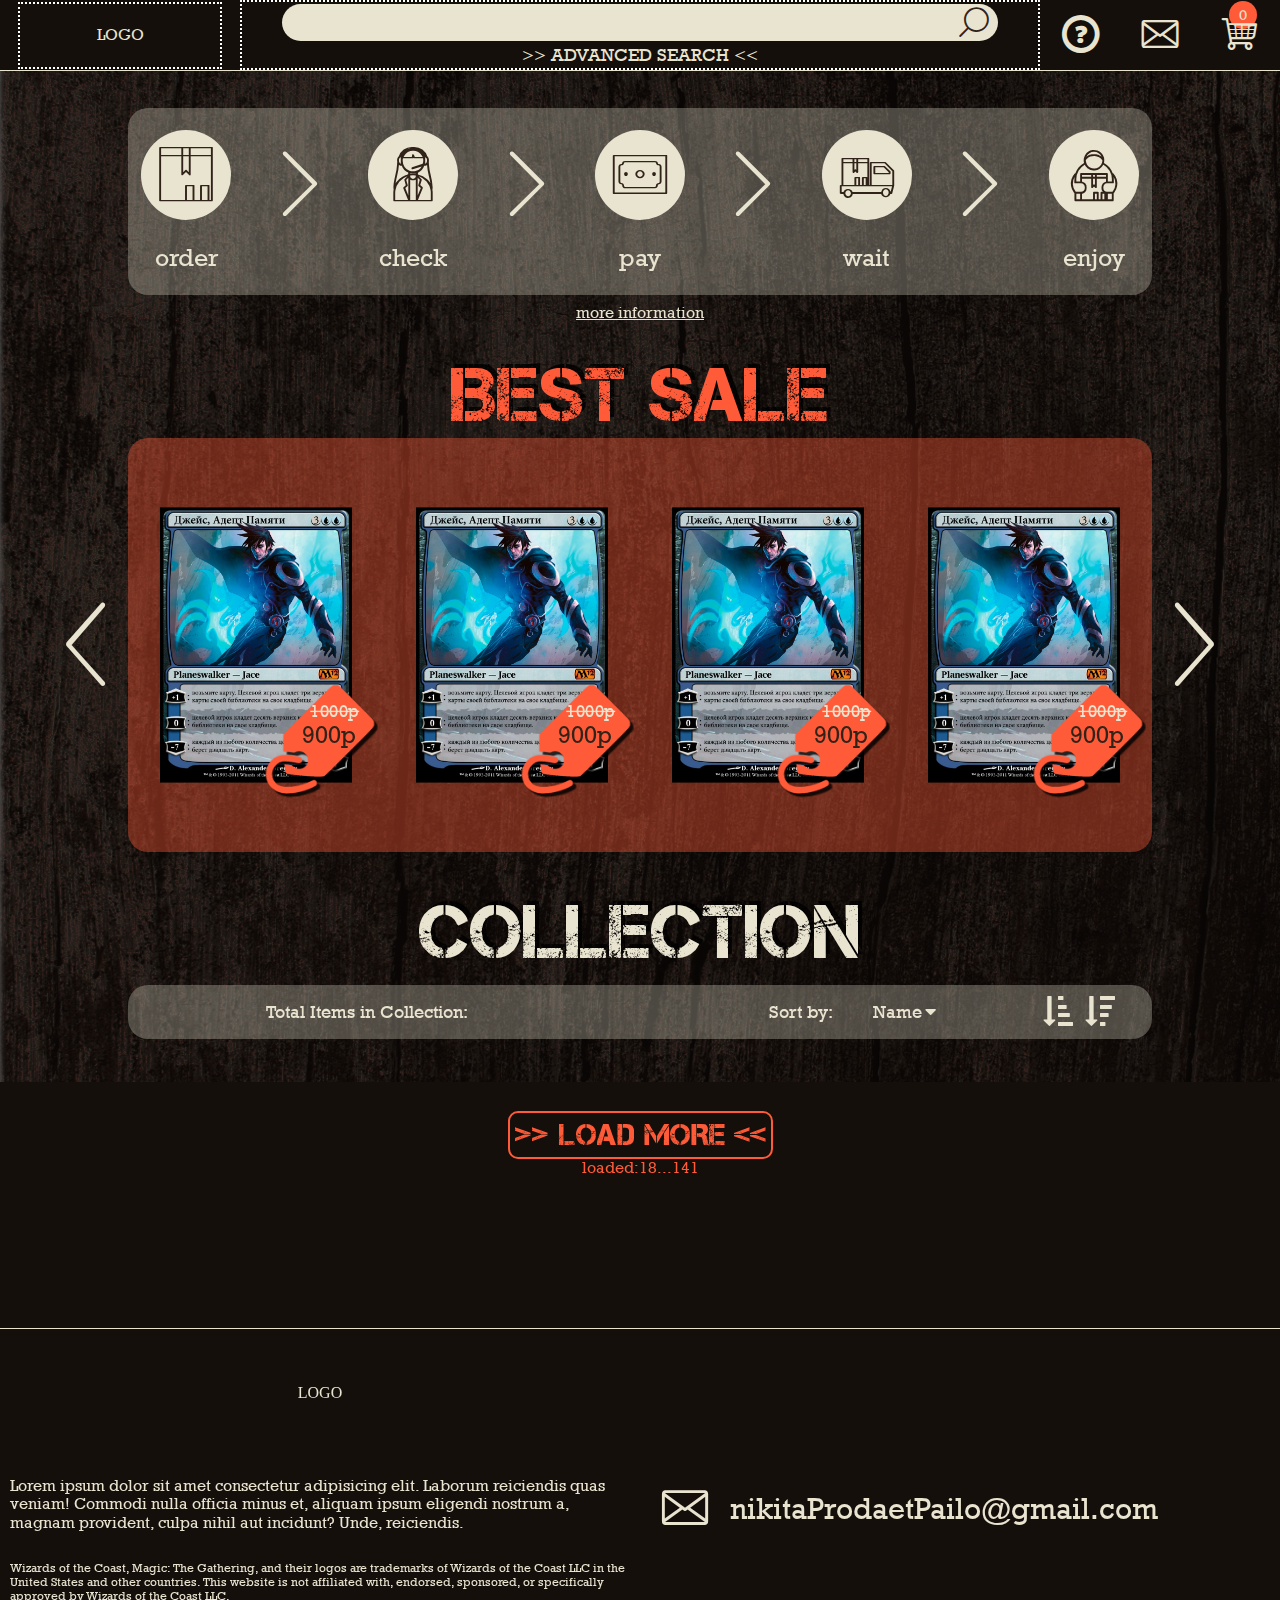
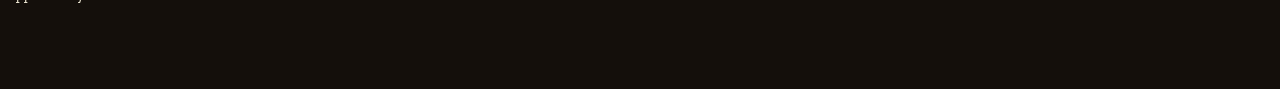
==== goblinTrade/index.html @ a203768a "sorting" ====
<!DOCTYPE html>
<html lang="ru">

<head>
	<meta charset="UTF-8" />
	<meta name="viewport" content="width=device-width, initial-scale=1" />
	<link rel="stylesheet" href="styles/normalize.css" />
	<link rel="stylesheet" href="styles/style.css" />
	<link rel="stylesheet" href="styles/fonts.css" />
	<link rel="stylesheet" href="fonts/FontAwesome/css/all.css" />
	<link rel="stylesheet" href="fonts/nikita/css/nikita.css" />
	<link rel="stylesheet" href="styles/media.css" />
	<title>GoblinTrade</title>
</head>

<body>
	<div class="menuCart" id="menuCart">
		<i class="icon-cross menuCartIconClose" id="menuCartIconClose"></i>
		<h3>Меня не нарисовали</h3>
	</div>

	<div class="infoFrame" id="infoFrame">
		<i class="icon-cross infoFrameIconClose" id="infoFrameClose"></i>
		<h3>ТУТ НИКИТА НАПИШЕТ МНОГО ТЕКСТА ПРО СЕБЯ И СВОЁ ПАЙЛИШКО</h3>
	</div>

	<div class="BGbody">
		<img src="img/background2.jpg" alt="backGround">
	</div>
	<!-- Header -->
	<div class=" grid headerWrapper" id="headerWrap">
		<div class="borded headerLogo">
			<h4>LOGO</h4>
		</div>
		<div class="grid searchArea borded">
			<div class="mainSearch">
				<input type="text" size="40" class="textSearch">
				<i class="icon-search nikitaSearchIcon"></i>
			</div>
			<div class="advancedSearch">
				<h4 class="searchHover">>> ADVANCED SEARCH << </h4>
			</div>
		</div>

		<div class="information">
			<i class="icon-info-question" id="headerInfoBtn"></i>
		</div>

		<div class="mail">
			<i class="icon-mail "></i>
		</div>

		<div class="cart">
			<div class="iconCartFrame">
				<i class="icon-cart-right" id="headerCartBtn"></i>
				<div class="headerCartMarketContent">
					<h4>0</h4>
				</div>
			</div>


		</div>

	</div>

	<!-- Conception -->
	<div class="conceptWrapper  grid">
		<div class="conceptBG"></div>

		<div class="concept conceptPlace1 grid">
			<div class="conceptImg ">
				<div class="conceptRound">
					<i class="icon-order iconConception"></i>
				</div>
			</div>
			<div class="conceptText">
				<h4>order</h4>
			</div>
		</div>
		<div class="conceptPlace2 conceptArrow">
			<i class="icon-arrow-right"></i>
		</div>

		<div class="concept conceptPlace3 grid ">
			<div class="conceptImg ">
				<div class="conceptRound">
					<i class="icon-check iconConception"></i>
				</div>
			</div>
			<div class="conceptText ">
				<h4>check</h4>
			</div>
		</div>
		<div class="conceptPlace4 conceptArrow">
			<i class="icon-arrow-right"></i>
		</div>

		<div class="concept conceptPlace5 grid ">
			<div class="conceptImg">
				<div class="conceptRound">
					<i class="icon-money iconConception"></i>
				</div>
			</div>
			<div class="conceptText ">
				<h4>pay</h4>
			</div>
		</div>
		<div class="conceptPlace6  conceptArrow">
			<i class="icon-arrow-right"></i>
		</div>

		<div class="concept conceptPlace7 grid ">
			<div class="conceptImg ">
				<div class="conceptRound">
					<i class="icon-wait iconConception"></i>
				</div>
			</div>
			<div class="conceptText ">
				<h4>wait</h4>
			</div>
		</div>
		<div class="conceptPlace8  conceptArrow">
			<i class="icon-arrow-right"></i>
		</div>

		<div class="concept conceptPlace9 grid ">
			<div class="conceptImg">
				<div class="conceptRound">
					<i class="icon-enjoy iconConception"></i>
				</div>
			</div>
			<div class="conceptText ">
				<h4>enjoy</h4>
			</div>
		</div>

		<div class="conceptComment">
			<div class="hoverConceptComment">
				<h4>more information</h4>
			</div>
		</div>
	</div>
	<!-- BEST SALE -->
	<div class="saleWrapper">
		<h3>BEST SALE</h3>
	</div>
	<!-- Slider -->
	<div class="sliderArrowWrapper grid">
		<div class="arrowLeft ">
			<i class="icon-arrow-left iconArrowLeft" id="carouselBtnLeft"></i>
		</div>
		<div class="sliderWrapper grid">

			<div class="sliderBG"></div>
			<div class="sliderImg sliderImgPlace1">
				<div class="tagIconWrapper " style="background-image: url(img/test.jpg);">
					<img src="icons/tagICON.png" alt="" class="tagIcon">
					<div class="saleText ">
						<h4 class="prevPrice">1000p</h4>
						<h4 class="presentPrice">900р</h4>
					</div>
				</div>
			</div>

			<div class="sliderImg sliderImgPlace2">
				<div class="tagIconWrapper " style="background-image: url(img/test.jpg);">
					<img src="icons/tagICON.png" alt="" class="tagIcon">
					<div class="saleText ">
						<h4 class="prevPrice">1000p</h4>
						<h4 class="presentPrice">900р</h4>
					</div>
				</div>
			</div>

			<div class="sliderImg sliderImgPlace3">
				<div class="tagIconWrapper " style="background-image: url(img/test.jpg);">
					<img src="icons/tagICON.png" alt="" class="tagIcon">
					<div class="saleText ">
						<h4 class="prevPrice">1000p</h4>
						<h4 class="presentPrice">900р</h4>
					</div>
				</div>
			</div>

			<div class="sliderImg sliderImgPlace4">
				<div class="tagIconWrapper " style="background-image: url(img/test.jpg);">
					<img src="icons/tagICON.png" alt="" class="tagIcon">
					<div class="saleText ">
						<h4 class="prevPrice">1000p</h4>
						<h4 class="presentPrice">900р</h4>
					</div>
				</div>
			</div>

		</div>
		<div class="arrowRight">
			<i class="icon-arrow-left iconArrowRight" id="carouselBtnRight"></i>
		</div>
	</div>
	<!-- Collection -->
	<div class="collectionWrapper">
		<h3>COLLECTION</h3>
	</div>

	<!--Sorting -->
	<div class="sortWrapper grid">
		<div class="sortBG"></div>

		<div class="totalCardsWrapper">
			<h4 class="totalText">Total Items in Collection:</h4>
			<h4 class="cardsAmount" id="cardsAmount"></h4>
		</div>

		<div class="sortText grid ">

			<div class="sortTextBy sortTextPlace1 ">
				<h4>Sort by:</h4>
			</div>

			<div class="sortingTypeWrapper sortTextPlace2">
				<h4 class="sortingType"><span id="sortingType">Name</span><i class="fas fa-caret-down sortingTypeArrow"
						id="sortingTypeArrow"></i>
				</h4>
			</div>

			<div class="sortListing grid sortTextPlace2" id="sortListing">
				<div class="sortingTypeFrame" id="sortingSelectionName">
					<h4 class="sortingTypeFrameText">Name</h4>
				</div>

				<div class="sortingTypeFrame" id="sortingSelectionPrice">
					<h4 class="sortingTypeFrameText">Price</h4>
				</div>

				<div class="sortingTypeFrame" id="sortingSelectionRarity">
					<h4 class="sortingTypeFrameText">Rarity</h4>
				</div>
			</div>

		</div>

		<div class="sortDirection">
			<i class="icon-sort-up" id="btnSortingUp"></i>
			<i class="icon-sort-down" id="btnSortingDown"></i>
		</div>
	</div>

	<!-- market -->
	<div class="marketWrapper grid" id="marketWrapper">

		<!-- <div class="marketFrame grid">
				<div class="marketFrameBG"></div>
				<div class="imgMarketFrame " style="background-image: url(img/test.jpg);"></div>
				<div class="textMarketFrame  grid">
					<div class="infoMarketFrame ">
						<h4 class="infoMarketName">Jace, Adept of Memory</h4>
						<h4>FOIL PROMO</h4>
						<h4>Ravnica</h4>
						<h4>ENG</h4>
						<h4>N/M</h4>
					</div>
					<div class="mainMarketFrame grid">
						<div class="priceMarketFrame">
							<h4>Quantity: 666</h4>
							<h4 class="infoMarketPriceText">Price: <span class="infoMarketPrice">2752р</span></h4>
						</div>
						<div class="cartMarketFrame ">
							<div class="markerIconCart"><i class="icon-cart-right "></i></div>
							<div class="cartMarketContent">
								<h4 class="cartMarketFrameValue">0</h4>
							</div>
						</div>
					</div>
				</div>
			</div> -->

	</div>

	<!-- LOAD MORE -->
	<div class="moreWrapper">
		<h3 class="moreText" id="loadMore"> >> LOAD MORE << </h3>
				<div class="loadedCards">
					<h4 class="loadedCardsText">loaded:<span id="loadedCardsText">18...141</span></h4>
				</div>
	</div>


	<!-- footer -->
	<div class="footerWrapper grid">
		<div class="footerLicenseFrame ">
			<div class="footerLogoFrame ">LOGO</div>
			<h4 class="footerTextFrame">Lorem ipsum dolor sit amet consectetur adipisicing elit. Laborum reiciendis quas
				veniam! Commodi nulla officia minus et, aliquam ipsum eligendi nostrum a, magnam provident, culpa nihil aut
				incidunt? Unde, reiciendis.</h4>
			<h4 class="footerLicenseText">Wizards of the Coast, Magic: The Gathering, and their logos are trademarks of
				Wizards of the Coast LLC in the United States and other countries. This website is not affiliated with,
				endorsed, sponsored, or specifically approved by Wizards of the Coast LLC.</h4>
		</div>

		<div class="footerContactsFrame">
			<i class="icon-mail footerIconMail"></i>
			<h4 class="footerContactsMail">nikitaProdaetPailo@gmail.com</h4>
		</div>


	</div>


	<script src="scripts/globalArrays.js"></script>
	<script src="scripts/fetchCards.js"></script>
	<script src="scripts/cart.js"></script>
	<script src="scripts/info.js"></script>
	<script src="scripts/drawMarket.js"></script>
	<script src="scripts/sortingCards.js"></script>
	<script src="scripts/sortingMenu.js"></script>


</body>

</html>
---- goblinTrade/styles/style.css ----
/* #32231a - тёмно-коричневый */
/* #140f0b - новый тёмно-коричневый */
/* #e9e4d0 - кремовый */
/* #ff5b38 - яркий оранжево-красный */
body {
	overflow-x: hidden;
	background-color: #140f0b;
}
.infoFrame{
	top: 0;
	left: 0;
	width: 100%;
	height: 100%;
	position: fixed;
	visibility: hidden;
	background-color: #e9e4d0;
	color: #140f0b;
	display: flex;
	align-items: center;
	justify-content: center;
	z-index: 1000;
	border-radius: 20px;
}

.infoFrameIconClose{
	font-size: 20px;
	position: absolute;
	top: 5px;
	left: 5px;
}
.infoFrameIconClose:hover{
	cursor: pointer;
	color: #ff5b38;
}
.BGbody {
	filter: brightness(0.4);
	width: 100%;
	height: 100%;
	left: 0;
	top: 0;
	position: fixed;
	z-index: -2;
}
.grid{
	display: grid;
}
.borded{
	border: white 2px dotted;
}
h4{
	font-family: "rockwell", sans-serif;
	margin: 0px;
	text-decoration: none;
	font-weight: 10;
}
h3{
	font-family: "capture-it", sans-serif;
	margin: 0px;
	text-decoration: none;
	font-weight: 10;
}
/* Cart */
.menuCart {
	display: flex;
	align-items: center;
	padding: 10px;
	font-size: 20px;
	color:#e9e4d0;
	position: fixed;
	top: 70px;
	/* top: 0; */
	margin-left: 100vw;
	width: 300px;
	height: calc(100vh - 70px);
	background-color: #140f0b;
	border-left: 1px solid #e9e4d0;
	border-top: 1px solid #e9e4d0;
	transition: 0.5s;
	z-index: 1000;
	/* transform: translateX(-20vw); */
	visibility: hidden;
}
.menuCartActive {
	transform: translateX(-100%);
	visibility: visible;
}

.menuCartIconClose{
	position: absolute;
	top: 5px;
	left: 5px;
}
.menuCartIconClose:hover{
	cursor: pointer;
	color: #ff5b38;
}

/* Header */
.headerWrapper{
	grid-template-columns: 0.3fr 1fr 0.1fr 0.1fr 0.1fr;
	grid-template-rows: 1fr;
	width: 100%;
	height: 70px;
	grid-gap: 0.1fr;
	top: 0px;
	left: 0px;
	position: fixed;
	background-color:#140f0b;
	color: #e9e4d0;
	border-bottom: 1px solid #e9e4d0;
	z-index: 100;
}
.headerLogo{
	font-family: sans-serif;
	grid-row: 1;
	grid-column: 1;
	width: 200px;
	height: 63px;
	background-size: contain;
	background-repeat: no-repeat;
	background-position: center center;
	align-self: center;
	justify-self: center;
	display: flex;
	align-items: center;
	justify-content: center;
}
.search{
	width: 90%;
	height: 90%;
	align-self: center;
	justify-self: center;
	grid-template-columns: 100%;
	grid-template-rows: 1fr 0.5fr;
	grid-gap: 0.2fr;
	grid-row: 1;
	grid-column: 2;
}
.mainSearch{
	grid-row: 1;
	grid-column: 1;
	display: flex;
	align-items: center;
	justify-content: space-between;
	width: 90%;
	align-self: center;
	justify-self: center;
	background-color:#e9e4d0;
	border-radius: 20px;
}

.nikitaSearchIcon{
	transform: translateX(-2px);
}
.icon-search{
	font-size: 32px;
	color: #32231a;
}
.nikitaSearchIcon:hover{
	cursor: pointer;
	color: #ff5b38;
} 

.textSearch{
	width: 90%;
	height: 35px;
	font-size: 30px;
	background-color:#e9e4d0;
	border: none;
	transform: translateX(20px);
	outline:none;
}

.advancedSearch{
	grid-row: 2;
	grid-column: 1;
	display: flex;
	align-items: center;
	justify-content: center;
	width: auto;
	font-size: 18px;
}
.searchHover:hover{
	color:  #ff5b38;
	cursor: pointer;
	filter: drop-shadow(3px -3px 0px rgba(0,0,0,0.5));
}

.information{	
	grid-row: 1;
	grid-column: 3;
	display: flex;
	align-items: center;
	justify-content: center;
	font-size: 40px;
	color: #e9e4d0;
}
.icon-info-question:hover{
	cursor: pointer;
	color:  #ff5b38;
	filter: drop-shadow(3px -3px 0px rgba(0,0,0,0.5));
}

.mail{	
	grid-row: 1;
	grid-column: 4;
	display: flex;
	align-items: center;
	justify-content: center;
	font-size: 40px;
	color: #e9e4d0;
}
.icon-mail:hover{
	cursor: pointer;
	color:  #ff5b38;
	filter: drop-shadow(3px -3px 0px rgba(0,0,0,0.5));
}

.cart{	
	grid-row: 1;
	grid-column: 5;
	display: flex;
	align-items: center;
	justify-content: center;
	font-size: 40px;
	color: #e9e4d0;
}
.iconCartFrame{
	width: 20px;
	height: 20px;
	display: flex;
	justify-content: center;
	align-items: center;
	position: relative;
}
.icon-cart-right{z-index:	100;}
.icon-cart-right:hover{
	cursor: pointer;
	color:  #ff5b38;
	filter: drop-shadow(3px -3px 0px rgba(0,0,0,0.5));
}
.headerCartMarketContent{
	background-color: #ff5b38;
	border-radius: 50%;
	width: 28px;
	height: 28px;
	position: absolute;
	font-size: 15px;
	color: #e9e4d0;
	left: -1px;
	top: -24px;
	/* transform: translateX(-14px); */
	display: flex;
	align-items: center;
	justify-content: center;
}


/* Conception */
.conceptWrapper{
	grid-template-rows: 4fr 1fr;
	grid-template-columns: 1fr 0.5fr 1fr 0.5fr 1fr 0.5fr 1fr 0.5fr 1fr;
	width: 80%;
	height: 27vh;
	margin-left: auto;
	margin-right: auto;
	margin-top: 12vh;
	grid-row-gap: 1vh;
	grid-column-gap: 0.5vw;
}
.conceptBG{
	width: 100%;
	height: 100%;
	grid-row: 1/2;
	grid-column: 1/10;
	background-color: #e9e4d0;
	border-radius: 20px;
	opacity: 0.3;
	z-index: -1;
}
.concept{
	width: 100%;
	height: 100%;
	grid-template-rows: 72% 38%;
	grid-template-columns: 100%;
	align-self: center;
	justify-self: center;
	grid-gap: 0.2fr;
}
.concept:hover{
	cursor: pointer;
	border: #ff5b38 2px solid;
}
.conceptImg {
	grid-row: 1;
	grid-column: 1;
	width: 100%;
	height: 100%;
	display: flex;
	align-items: center;
	justify-content: center;
}
.conceptRound{
	width: 90px;
	height: 90px;
	background-color: #e9e4d0;
	border-radius: 50%;
	display: flex;
	align-items: center;
	justify-content: center;
}
.iconConception{
	color: #32231a;
	font-size: 60px;
}
.iconConception:hover{
	cursor: pointer;
	color: #ff5b38;
}
.conceptText{
	width: 100%;
	height: 70%;
	grid-row: 2;
	grid-column: 1;
	display: flex;
	align-items: flex-start;
	justify-content: center;
	color: #e9e4d0;
	font-size: 25px;
	font-weight: 10;
}
.conceptText:hover{
	cursor: pointer;
	color: #ff5b38;
}
.conceptArrow{
	width: 100%;
	height: 100%;
	display: flex;
	align-items: center;
	justify-content: center;
}
.icon-arrow-right{
	color: #e9e4d0;
	font-size: 70px;
	transform: translateY(-20%);
}

.conceptComment{
	width: 100%;
	height: 100%;
	grid-row: 2;
	grid-column: 1/10;
	display: flex;
	align-items: flex-start;
	justify-content: center;
	color: #e9e4d0;
	text-decoration: underline;
}
.hoverConceptComment:hover{
	cursor: pointer;
	color:#ff5b38;
	text-decoration: underline;
}
.conceptPlace1{
	grid-row: 1;
	grid-column: 1;
}
.conceptPlace2{
	grid-row: 1;
	grid-column: 2;
}
.conceptPlace3{
	grid-row: 1;
	grid-column: 3;
}
.conceptPlace4{
	grid-row: 1;
	grid-column: 4;
}
.conceptPlace5{
	grid-row: 1;
	grid-column: 5;
}
.conceptPlace6{
	grid-row: 1;
	grid-column: 6;
}
.conceptPlace7{
	grid-row: 1;
	grid-column: 7;
}
.conceptPlace8{
	grid-row: 1;
	grid-column: 8;
}
.conceptPlace9{
	grid-row: 1;
	grid-column: 9;
}
/* Best Sale */
.saleWrapper{
	font-size: 65px;
	color:#ff5b38;
	width: 80%;
	/* height: 55px; */
	margin-left: auto;
	margin-right: auto;
	display: flex;
	justify-content: center;
	align-items: center;
	filter: drop-shadow(4px -4px 0px rgba(0,0,0,0.8));
}
/* Slider */
.sliderArrowWrapper{
	width: 100%;
	height: 46vh;
	grid-template-rows: 100%;
	grid-template-columns: 10% 80% 10%;
	margin-left: auto;
	margin-right: auto;
}
.arrowLeft{
	grid-row: 1;
	grid-column: 1;
	display: flex;
	align-items: center;
	justify-content: flex-end;
}
.iconArrowLeft{
	font-size: 90px;
	color: #e9e4d0;
	transform: translateX(25px)
}
.iconArrowLeft:hover{
	cursor: pointer;
	color: #ff5b38;
	filter: drop-shadow(-3px -3px 0px rgba(0,0,0,0.7));
}

.arrowRight{
	grid-row: 1;
	grid-column: 3;
	display: flex;
	align-items: center;
	justify-content: flex-start;
}
.iconArrowRight{
	font-size: 90px;
	color: #e9e4d0;
	transform: scale(-1, 1) translateX(25px);
}
.iconArrowRight:hover{
	cursor: pointer;
	color: #ff5b38;
	filter: drop-shadow(-3px -3px 0px rgba(0,0,0,0.7));
}

.sliderWrapper{
	grid-row: 1;
	grid-column: 2;
	grid-template-rows: 100%;
	grid-template-columns: 1fr 1fr 1fr 1fr;
	/* margin-top: 2vh; */
	height: 100%;
	width: 100%;
	margin-left: auto;
	margin-right: auto;
	/* grid-column-gap: 2%; */
}
.sliderBG{
	width: 100%;
	height: 100%;
	grid-row: 1;
	grid-column: 1/5;
	background-color: #ff5b38;
	border-radius: 20px;
	opacity: 0.4;
	z-index: -1;
}

.sliderImg{
	/* width: 240px;
	height: 344px; */
	width: 100%;
	height: 100%;
	align-self: center;
	justify-self: center;
	display: flex;
	justify-content: center;
	align-items: center;
}

/* супер важные размеры!!! */
.tagIconWrapper{
	width: 240px;
	height: 344px;
	transform: scale(0.8);
	position: relative;
	background-size: cover;
	background-repeat: no-repeat;
	background-position: center center;
}
.tagIconWrapper:hover{
	cursor: pointer;
}
.tagIcon{
	position: absolute;
	top: 210px;
	left: 120px;
	width: 160px;
	height: 160px;
	filter: drop-shadow(5px 5px 0px rgba(0,0,0,0.8));
	transform: scale(0.85);
	/* transform: rotateX(-15deg); */
}
.saleText{
	position: absolute;
	width: 80px;
	height:70px;
	top: 237px;
	left: 175px;
	display: flex;
	flex-direction: column;
	align-items: flex-end;
	justify-content: space-evenly;
	transform: scale(0.85);
}

.prevPrice{
	color: #e9e4d0;
text-decoration: line-through;
font-size: 25px;
}
.presentPrice{
	color: #32231a;
	font-size: 35px;
	margin-right: 5px;
}

.sliderImgPlace1{
	grid-row: 1;
	grid-column: 1;
}
.sliderImgPlace2{
	grid-row: 1;
	grid-column: 2;
}
.sliderImgPlace3{
	grid-row: 1;
	grid-column: 3;
}
.sliderImgPlace4{
	grid-row: 1;
	grid-column: 4;
}
/* Collection */
.collectionWrapper{
	font-size: 65px;
	color:#e9e4d0;
	width: 80%;
	/* height: 55px; */
	margin-top: 4vh;
	margin-left: auto;
	margin-right: auto;
	display: flex;
	justify-content: center;
	align-items: center;
	filter: drop-shadow(4px -4px 0px rgba(0,0,0,0.8));
}
/* Sorting */
.sortWrapper{
	height: 6vh;
	width: 80%;
	margin-top: 1vh;
	margin-left: auto;
	margin-right: auto;
	grid-template-rows: 100%;
	grid-template-columns: 1fr 0.8fr 0.3fr;
}
.sortBG{
	background-color: #e9e4d0;
	opacity: 0.3;
	width: 100%;
	height: 100%;
	border-radius: 20px;
	grid-row: 1;
	grid-column: 1/5;
	z-index: -1;
}
.totalCardsWrapper{
	display: flex;
	justify-content: center;
	align-items: center;
	grid-row: 1;
	grid-column: 1;
}
.totalText{
	color: #e9e4d0;
	font-size: 18px;
}
.cardsAmount{
	color: #e9e4d0;
	font-size: 20px;
	margin-left: 10px;
}
.sorting{
	display: flex;
	align-items: center;
	justify-content: space-around;
	grid-row: 1;
	grid-column: 2;
}
.sortText{
	grid-template-rows: 100%;
	grid-template-columns: 1fr 0.7fr;
	grid-row: 1;
	grid-column: 2;
	color: #e9e4d0;
	font-size: 18px;
	grid-column-gap: 20px;
	}
	.sortTextBy{
		align-self: center;
		justify-self: end;

	}
	.sortTextPlace1{
		grid-row: 1;
		grid-column: 1;
	}
	.sortTextPlace2{
		grid-row: 1;
		grid-column: 2;
		transform: translateX(-25px);
	}
	.sortingTypeFrame{
		width: 100%;
		height: 100%;
		display: flex;
		justify-content: center;
		align-items: center;
	}
	.sortingTypeFrame:hover{
		cursor: pointer;
		background-color: #ff5b38;
	}


.sortingTypeFrameText{
	color: #140f0b;
}
.sortingTypeArrow{
	padding-left: 3px;
	
}
.sortingTypeArrowMirror{
	transform: scale(1, -1) translateY(-2px);
	}
.sortingTypeWrapper{
	align-self: center;
	justify-self: center;
}
.sortingType:hover{
	cursor: pointer;
	color: #ff5b38;
	filter: drop-shadow(2px 2px 0px rgba(0,0,0,0.7));
}
.sortListing{
	grid-template-rows: 1fr 1fr 1fr;
	grid-template-columns: 100%;
	width: 130px;
	height: 130px;
	align-content: center;
	justify-items: center;
	margin-top: 6vh;
	align-self: start;
	z-index: 50;
	grid-gap: 5px;
	background-color: #e9e4d0;
	justify-self: center;
	/* border-radius: 20px; */
	visibility: hidden;
}
.sortListingVisibility{
	visibility: visible;
}
.sortingListBG{
	width: 100%;
	height: 100%;
	grid-row: 1/5;
	/* grid-column: 1; */
	background-color: #e9e4d0;
	border-radius: 20px;
}


.sortDirection{
	grid-row: 1;
	grid-column: 3;
	font-size: 30px;
	color: #e9e4d0;
	display: flex;
	justify-content: center;
	align-items: center;
}
.icon-sort-up:hover{
	cursor: pointer;
	color: #ff5b38;
	filter: drop-shadow(3px 3px 0px rgba(0,0,0,0.7));
}
.icon-sort-down:hover{
	cursor: pointer;
	color: #ff5b38;
	filter: drop-shadow(3px 3px 0px rgba(0,0,0,0.7));
}












/* market */
.marketWrapper{
	/* height: auto; */
	width: 80%;
	margin-left: auto;
	margin-right: auto;
	margin-top: 3vh;
	grid-column-gap: 10px;
	grid-row-gap: 10px;
	grid-template-columns: 1fr 1fr 1fr;

	/* grid-template-rows: 1fr 1fr 1fr; */
	/* grid-template-columns: repeat(auto-fill, minmax(150px, 1fr));
	grid-template-columns: auto-fill; */
}
.marketFrame{
	/* grid-row: 1;
	grid-column: 1; */
	/* width: 100%; */
	width: 25.5vw;
	/* height: 100%; */
	height: 35vh;
	grid-template-columns: 1fr 1fr;
	grid-template-rows: 1fr;
	align-self: center;
	justify-self: center;

	
}
.marketFrameBG{
	width: 100%;
	height: 100%;
	grid-row: 1;
	grid-column: 1/3;
	background-color: #e9e4d0;
	border-radius: 20px;
	opacity: 0.3;
}
/* Супер важные размеры!!! */
.imgMarketFrame{
	/* width: 240px;
	height: 344px;
	transform: scale(0.9); */
	width: 95%;
	height: 95%;
	grid-row: 1;
	grid-column: 1;
	align-self: center;
	justify-self: center;
	background-size: contain;
	background-repeat: no-repeat;
	background-position: center center;
	z-index: 10;
	border-radius: 17px;
}
.textMarketFrame{
	grid-row: 1;
	grid-column: 2;
	grid-template-rows: 70% 30%;
	grid-template-columns: 100%;
	width: 100%;
	height: 100%;
	color: #e9e4d0;
	z-index: 10;
}
.infoMarketFrame{
	grid-row: 1;
	grid-column: 1;
	width: 100%;
	height: 100%;
	display: flex;
	flex-direction: column;
	align-items: start;
	justify-content: space-evenly;
	font-size: 15px;
}
.mainMarketFrame{
	grid-column: 1;
	grid-row: 2;
	grid-template-rows: 100%;
	grid-template-columns: 1fr 0.4fr;
}
.priceMarketFrame{
	width: 100%;
	height: 100%;
	grid-row: 1;
	grid-column: 1;
	display: flex;
	flex-direction: column;
	align-items: start;
	justify-content: space-evenly;
	font-size: 17px;
}
.infoMarketName{
	font-size: 20px;
	color: #e9e4d0;
	filter: drop-shadow(2px -2px 0px rgba(0,0,0,0.8));
}
.infoMarketPriceText{
	font-size: 20px;
	color: #e9e4d0;
	/* filter: drop-shadow(2px -2px 0px rgba(0,0,0,0.8)); */
}
.infoMarketPrice{
	font-weight: 600;
	color:#ff5b38;
}
.cartMarketFrame{
	width: 100%;
	height: 100%;
	grid-row: 1;
	grid-column: 2;
	position: relative;
}
.cartMarketContent{
	background-color: #ff5b38;
	background-position: center center;
	width: 28px;
	height: 28px;
	border-radius: 50%;
	position: absolute;
	font-size: 15px;
	color: #e9e4d0;
	left: 50%;
	top: -5px;
	transform: translateX(-14px);
	display: flex;
	align-items: center;
	justify-content: center;
}

.markerIconCart{
	position: absolute;
	left: 0;
	top: 0;
	width: 90%;
	height: 100%;
	display: flex;
	align-items: center;
	justify-content: center;
	font-size: 40px;
	z-index: 10;
}

/* LOAD MORE */
.moreWrapper{
	margin-top: 5vh;
	width: 80%;
	margin-left: auto;
	margin-right: auto;
	display: flex;
	flex-direction: column;
	justify-content: center;
	align-items: center;
}
.moreText{
	padding: 5px;
	 /* background-color: #140f0b;  */
	border-radius: 10px;
	border:#ff5b38 2px solid;
	font-size: 30px;
	color:#ff5b38;
}
.moreText:hover{
	cursor: pointer;
	color:#e9e4d0;
	border:#e9e4d0 2px solid;
 /* background-color: #140f0b;  */
 filter: drop-shadow(3px -3px 0px rgba(0,0,0,1));
}
.loadedCards{
	display: flex;
	align-items: center;
	justify-content: center;
}
.loadedCardsText{
	color: #ff5b38;
	font-size: 16px;
}









/* footer */
.footerWrapper{
	border-top: 1px solid #e9e4d0;
	width: 100%;
	height: 40vh;
	background-color: #140f0b;
	margin-top: 150px;
	grid-template-rows: 100%;
	grid-template-columns: 1fr 1fr;
	grid-gap: 2fr;
}
.footerLicenseFrame{
	grid-row: 1;
	grid-column: 1;
	display: flex;
	width: 100%;
	height: 100%;
	flex-direction: column;
}
.footerLogoFrame{
	padding: 10px;
	width: 30%;
	height: 30%;
	align-self: center;
	justify-self: center;
	display: flex;
	align-items: center;
	justify-content: center;
	color: #e9e4d0;
}
.footerTextFrame{
	padding: 10px;
	align-self: center;
	justify-self: center;
	display: flex;
	color: #e9e4d0;
	margin-top: 10px;
}
.footerLicenseText{
	font-size: 12px;
	padding: 10px;
	align-self: start;
	justify-self: flex-end;
	color: #e9e4d0;
	margin-top: 10px;
}
.footerContactsFrame{
	/* padding: 20px; */
	width: 100%;
	height: 100%;
	grid-row: 1;
	grid-column: 2;
	display: flex;
	align-items: center;
	justify-content: start;
	font-size: 30px;
	color:#e9e4d0;
}

.footerIconMail{
	font-size: 50px;
	padding: 10px;
}
---- goblinTrade/styles/fonts.css ----
@font-face {
  font-family: "capture-it";
  src: url("../fonts/capture-it/capture-it.eot");
  src: url("../fonts/capture-it/capture-it.eot?#iefix") format("embedded-opentype");
  src: url("../fonts/capture-it/capture-it.woff") format("woff");
	src: url("../fonts/capture-it/capture-it.ttf") format("truetype");
	font-style: normal;
	font-weight: normal;
}
@font-face {
  font-family: "rockwell";
  src: url("../fonts/rockwell/rockwell.eot");
  src: url("../fonts/rockwell/rockwell.eot?#iefix") format("embedded-opentype");
  src: url("../fonts/rockwell/rockwell.woff") format("woff");
	src: url("../fonts/rockwell/rockwell.ttf") format("truetype");
	font-style: normal;
	font-weight: normal;
}
---- goblinTrade/fonts/nikita/css/nikita.css ----
@font-face {
  font-family: 'nikita';
  src: url('../font/nikita.eot?99329673');
  src: url('../font/nikita.eot?99329673#iefix') format('embedded-opentype'),
       url('../font/nikita.woff2?99329673') format('woff2'),
       url('../font/nikita.woff?99329673') format('woff'),
       url('../font/nikita.ttf?99329673') format('truetype'),
       url('../font/nikita.svg?99329673#nikita') format('svg');
  font-weight: normal;
  font-style: normal;
}
/* Chrome hack: SVG is rendered more smooth in Windozze. 100% magic, uncomment if you need it. */
/* Note, that will break hinting! In other OS-es font will be not as sharp as it could be */
/*
@media screen and (-webkit-min-device-pixel-ratio:0) {
  @font-face {
    font-family: 'nikita';
    src: url('../font/nikita.svg?99329673#nikita') format('svg');
  }
}
*/
 
 [class^="icon-"]:before, [class*=" icon-"]:before {
  font-family: "nikita";
  font-style: normal;
  font-weight: normal;
  speak: none;
 
  display: inline-block;
  text-decoration: inherit;
  width: 1em;
  margin-right: .2em;
  text-align: center;
  /* opacity: .8; */
 
  /* For safety - reset parent styles, that can break glyph codes*/
  font-variant: normal;
  text-transform: none;
 
  /* fix buttons height, for twitter bootstrap */
  line-height: 1em;
 
  /* Animation center compensation - margins should be symmetric */
  /* remove if not needed */
  margin-left: .2em;
 
  /* you can be more comfortable with increased icons size */
  /* font-size: 120%; */
 
  /* Font smoothing. That was taken from TWBS */
  -webkit-font-smoothing: antialiased;
  -moz-osx-font-smoothing: grayscale;
 
  /* Uncomment for 3D effect */
  /* text-shadow: 1px 1px 1px rgba(127, 127, 127, 0.3); */
}
 
.icon-info-question:before { content: '\e800'; } /* '' */
.icon-arrow-right:before { content: '\e801'; } /* '' */
.icon-enjoy:before { content: '\e802'; } /* '' */
.icon-check:before { content: '\e803'; } /* '' */
.icon-money:before { content: '\e804'; } /* '' */
.icon-wait:before { content: '\e805'; } /* '' */
.icon-sort-up:before { content: '\e806'; } /* '' */
.icon-sort-down:before { content: '\e807'; } /* '' */
.icon-order:before { content: '\e808'; } /* '' */
.icon-cart-right:before { content: '\e809'; } /* '' */
.icon-arrow-left:before { content: '\e80a'; } /* '' */
.icon-cart-left:before { content: '\e80b'; } /* '' */
.icon-mail:before { content: '\e80c'; } /* '' */
.icon-search:before { content: '\e80d'; } /* '' */
.icon-cross:before { content: '\e80e'; } /* '' */
.icon-info:before { content: '\f086'; } /* '' */
---- goblinTrade/styles/media.css ----
@media only screen and (max-width: 1920px) {}

@media only screen and (max-width: 1680px) {}

@media only screen and (max-width: 1366px) {}

@media only screen and (max-width: 1280px) {}

@media only screen and (max-width: 1024px) {}

@media only screen and (max-width: 800px) {}

@media only screen and (max-width: 768px) {}

@media only screen and (max-width: 600px) {}

@media only screen and (max-width: 533px) {}

@media only screen and (max-width: 360px) {}

@media only screen and (max-width: 1023px) and (max-height:813px) and (orientation: landscape) {}
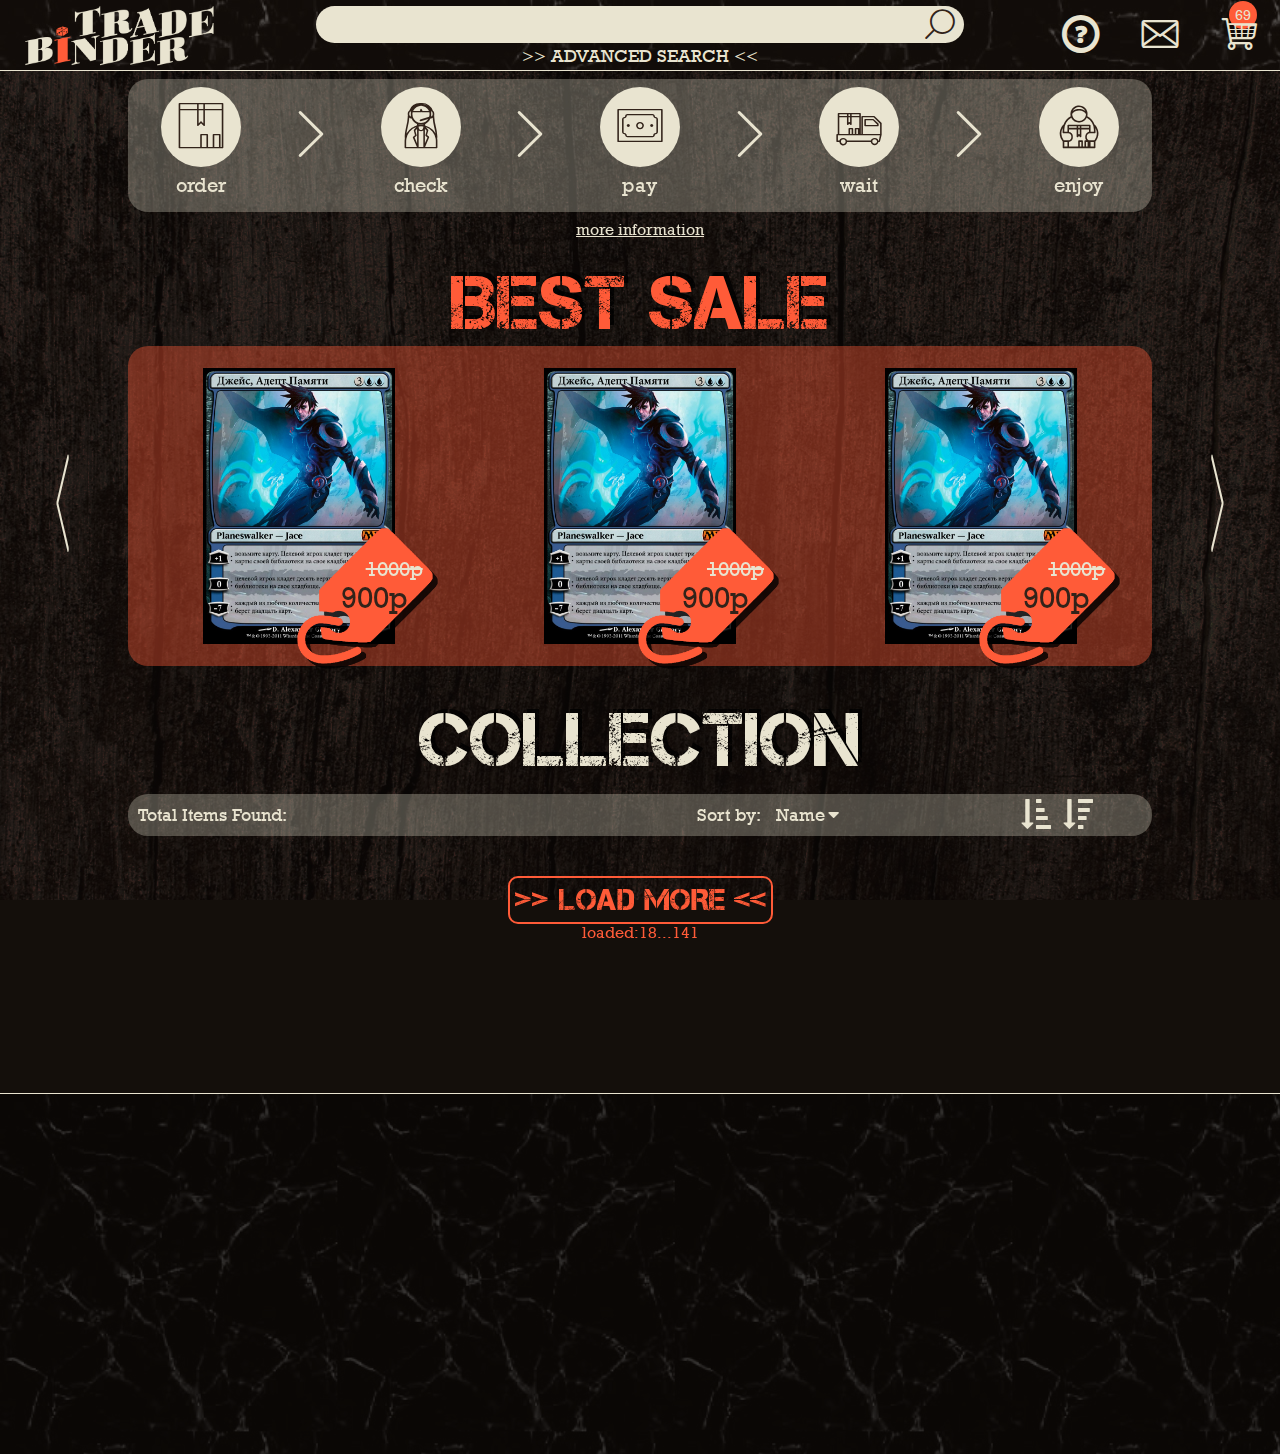
==== commit b404751b: "adaptive" ====
--- a/goblinTrade/index.html
+++ b/goblinTrade/index.html
@@ -24,15 +24,18 @@
 		<h3>ТУТ НИКИТА НАПИШЕТ МНОГО ТЕКСТА ПРО СЕБЯ И СВОЁ ПАЙЛИШКО</h3>
 	</div>
 
-	<div class="BGbody">
-		<img src="img/background2.jpg" alt="backGround">
+	<div class="bodyBG" style="background-image: url(img/background2.jpg);">
+		<!-- <img src="img/background2.jpg" alt="backGround"> -->
 	</div>
 	<!-- Header -->
+
 	<div class=" grid headerWrapper" id="headerWrap">
-		<div class="borded headerLogo">
-			<h4>LOGO</h4>
-		</div>
-		<div class="grid searchArea borded">
+		<div class="headerBG" style="background-image: url(img/headerIMG.jpg);"></div>
+		<div class="headerLogoArea">
+			<div class="headerLogo" style="background-image: url(img/logotest3.png);">
+			</div>
+		</div>
+		<div class="grid searchArea">
 			<div class="mainSearch">
 				<input type="text" size="40" class="textSearch">
 				<i class="icon-search nikitaSearchIcon"></i>
@@ -42,33 +45,37 @@
 			</div>
 		</div>
 
-		<div class="information">
+		<div class="information ">
 			<i class="icon-info-question" id="headerInfoBtn"></i>
 		</div>
 
-		<div class="mail">
+		<div class="mail ">
 			<i class="icon-mail "></i>
 		</div>
 
-		<div class="cart">
+		<div class="cart ">
 			<div class="iconCartFrame">
 				<i class="icon-cart-right" id="headerCartBtn"></i>
 				<div class="headerCartMarketContent">
-					<h4>0</h4>
-				</div>
-			</div>
-
-
-		</div>
-
+					<h4>69</h4>
+				</div>
+			</div>
+
+
+		</div>
+
+	</div>
+
+
+	<div class="headerLogoPhone" style="background-image: url(img/logotest3.png);">
 	</div>
 
 	<!-- Conception -->
-	<div class="conceptWrapper  grid">
+	<div class="conceptWrapper grid">
 		<div class="conceptBG"></div>
 
 		<div class="concept conceptPlace1 grid">
-			<div class="conceptImg ">
+			<div class="conceptImg">
 				<div class="conceptRound">
 					<i class="icon-order iconConception"></i>
 				</div>
@@ -78,7 +85,7 @@
 			</div>
 		</div>
 		<div class="conceptPlace2 conceptArrow">
-			<i class="icon-arrow-right"></i>
+			<i class="icon-arrow-right conceptIconArrow"></i>
 		</div>
 
 		<div class="concept conceptPlace3 grid ">
@@ -92,7 +99,7 @@
 			</div>
 		</div>
 		<div class="conceptPlace4 conceptArrow">
-			<i class="icon-arrow-right"></i>
+			<i class="icon-arrow-right conceptIconArrow"></i>
 		</div>
 
 		<div class="concept conceptPlace5 grid ">
@@ -105,8 +112,8 @@
 				<h4>pay</h4>
 			</div>
 		</div>
-		<div class="conceptPlace6  conceptArrow">
-			<i class="icon-arrow-right"></i>
+		<div class="conceptPlace6 conceptArrow">
+			<i class="icon-arrow-right conceptIconArrow"></i>
 		</div>
 
 		<div class="concept conceptPlace7 grid ">
@@ -119,8 +126,8 @@
 				<h4>wait</h4>
 			</div>
 		</div>
-		<div class="conceptPlace8  conceptArrow">
-			<i class="icon-arrow-right"></i>
+		<div class="conceptPlace8 conceptArrow">
+			<i class="icon-arrow-right conceptIconArrow"></i>
 		</div>
 
 		<div class="concept conceptPlace9 grid ">
@@ -146,16 +153,18 @@
 	</div>
 	<!-- Slider -->
 	<div class="sliderArrowWrapper grid">
+		<div class="sliderBG"></div>
 		<div class="arrowLeft ">
-			<i class="icon-arrow-left iconArrowLeft" id="carouselBtnLeft"></i>
-		</div>
-		<div class="sliderWrapper grid">
-
-			<div class="sliderBG"></div>
+			<i class="icon-arrow-left iconArrowLeft " id="carouselBtnLeft"></i>
+		</div>
+
+		<div class="sliderWrapper grid ">
+
+
 			<div class="sliderImg sliderImgPlace1">
-				<div class="tagIconWrapper " style="background-image: url(img/test.jpg);">
+				<div class="tagIconWrapper" style="background-image: url(img/test.jpg);">
 					<img src="icons/tagICON.png" alt="" class="tagIcon">
-					<div class="saleText ">
+					<div class="saleText">
 						<h4 class="prevPrice">1000p</h4>
 						<h4 class="presentPrice">900р</h4>
 					</div>
@@ -191,10 +200,10 @@
 					</div>
 				</div>
 			</div>
-
-		</div>
-		<div class="arrowRight">
-			<i class="icon-arrow-left iconArrowRight" id="carouselBtnRight"></i>
+		</div>
+
+		<div class="arrowRight ">
+			<i class="icon-arrow-left iconArrowRight " id="carouselBtnRight"></i>
 		</div>
 	</div>
 	<!-- Collection -->
@@ -203,11 +212,11 @@
 	</div>
 
 	<!--Sorting -->
-	<div class="sortWrapper grid">
+	<div class="sortWrapper grid ">
 		<div class="sortBG"></div>
 
-		<div class="totalCardsWrapper">
-			<h4 class="totalText">Total Items in Collection:</h4>
+		<div class="totalCardsWrapper ">
+			<h4 class="totalText">Total Items Found:</h4>
 			<h4 class="cardsAmount" id="cardsAmount"></h4>
 		</div>
 
@@ -217,7 +226,7 @@
 				<h4>Sort by:</h4>
 			</div>
 
-			<div class="sortingTypeWrapper sortTextPlace2">
+			<div class="sortingTypeWrapper sortTextPlace2 ">
 				<h4 class="sortingType"><span id="sortingType">Name</span><i class="fas fa-caret-down sortingTypeArrow"
 						id="sortingTypeArrow"></i>
 				</h4>
@@ -239,7 +248,7 @@
 
 		</div>
 
-		<div class="sortDirection">
+		<div class="sortDirection ">
 			<i class="icon-sort-up" id="btnSortingUp"></i>
 			<i class="icon-sort-down" id="btnSortingDown"></i>
 		</div>
@@ -287,22 +296,7 @@
 
 	<!-- footer -->
 	<div class="footerWrapper grid">
-		<div class="footerLicenseFrame ">
-			<div class="footerLogoFrame ">LOGO</div>
-			<h4 class="footerTextFrame">Lorem ipsum dolor sit amet consectetur adipisicing elit. Laborum reiciendis quas
-				veniam! Commodi nulla officia minus et, aliquam ipsum eligendi nostrum a, magnam provident, culpa nihil aut
-				incidunt? Unde, reiciendis.</h4>
-			<h4 class="footerLicenseText">Wizards of the Coast, Magic: The Gathering, and their logos are trademarks of
-				Wizards of the Coast LLC in the United States and other countries. This website is not affiliated with,
-				endorsed, sponsored, or specifically approved by Wizards of the Coast LLC.</h4>
-		</div>
-
-		<div class="footerContactsFrame">
-			<i class="icon-mail footerIconMail"></i>
-			<h4 class="footerContactsMail">nikitaProdaetPailo@gmail.com</h4>
-		</div>
-
-
+		<div class="footerBG" style="background-image: url(img/footerIMG.jpg);"></div>
 	</div>
 
 
--- a/goblinTrade/styles/style.css
+++ b/goblinTrade/styles/style.css
@@ -32,14 +32,17 @@
 	cursor: pointer;
 	color: #ff5b38;
 }
-.BGbody {
+.bodyBG {
 	filter: brightness(0.4);
 	width: 100%;
 	height: 100%;
+	background-size: cover;
+	background-position: center center;
+	background-repeat: no-repeat;
 	left: 0;
 	top: 0;
 	position: fixed;
-	z-index: -2;
+	z-index: -10;
 }
 .grid{
 	display: grid;
@@ -110,22 +113,48 @@
 	border-bottom: 1px solid #e9e4d0;
 	z-index: 100;
 }
+
+.headerBG{
+	width: 100%;
+	height: 100%;
+	grid-column: 1/6;
+	grid-row: 1;
+	align-self: center;
+	justify-self: center;
+	/* filter: brightness(0.4); */
+	z-index: -5;
+}
+.headerLogoArea{
+	width: 100%;
+	height: 100%;
+	grid-row: 1;
+	grid-column: 1;
+	align-self: center;
+	justify-self: center;
+	display: flex;
+	align-items: center;
+	justify-content: center;
+}
 .headerLogo{
-	font-family: sans-serif;
-	grid-row: 1;
-	grid-column: 1;
 	width: 200px;
-	height: 63px;
-	background-size: contain;
+	height: 69px;
+	background-size: cover;
 	background-repeat: no-repeat;
 	background-position: center center;
-	align-self: center;
-	justify-self: center;
-	display: flex;
-	align-items: center;
-	justify-content: center;
-}
-.search{
+}
+.headerLogoPhone{
+	margin-top: 79px;
+	width: 200px;
+	/* height: 69px; */
+	height: 0px;
+	background-size: cover;
+	background-repeat: no-repeat;
+	background-position: center center;
+	margin-left: auto;
+	margin-right: auto;
+}
+
+.searchArea{
 	width: 90%;
 	height: 90%;
 	align-self: center;
@@ -187,6 +216,8 @@
 }
 
 .information{	
+	width: 100%;
+	height: 100%;
 	grid-row: 1;
 	grid-column: 3;
 	display: flex;
@@ -202,6 +233,8 @@
 }
 
 .mail{	
+	width: 100%;
+	height: 100%;
 	grid-row: 1;
 	grid-column: 4;
 	display: flex;
@@ -217,6 +250,8 @@
 }
 
 .cart{	
+	width: 100%;
+	height: 100%;
 	grid-row: 1;
 	grid-column: 5;
 	display: flex;
@@ -256,27 +291,39 @@
 }
 
 
+
+
+
+
+
+
+
+
+
 /* Conception */
 .conceptWrapper{
-	grid-template-rows: 4fr 1fr;
+	grid-template-rows: 4fr 0.5fr;
 	grid-template-columns: 1fr 0.5fr 1fr 0.5fr 1fr 0.5fr 1fr 0.5fr 1fr;
 	width: 80%;
-	height: 27vh;
+	height: 190px;
 	margin-left: auto;
 	margin-right: auto;
-	margin-top: 12vh;
+	margin-top: 10px;
 	grid-row-gap: 1vh;
 	grid-column-gap: 0.5vw;
 }
 .conceptBG{
-	width: 100%;
-	height: 100%;
-	grid-row: 1/2;
+	/* width: calc(100% + 10px); */
+	width: 100%;
+	height: 100%;
+	grid-row: 1;
 	grid-column: 1/10;
 	background-color: #e9e4d0;
 	border-radius: 20px;
 	opacity: 0.3;
 	z-index: -1;
+	align-self: center;
+	justify-self: center;
 }
 .concept{
 	width: 100%;
@@ -287,9 +334,18 @@
 	justify-self: center;
 	grid-gap: 0.2fr;
 }
+/* .concept:hover{
+	cursor: pointer;
+	border: #ff5b38 2px solid;
+} */
 .concept:hover{
 	cursor: pointer;
-	border: #ff5b38 2px solid;
+}
+.concept:hover i{
+  color:#ff5b38;
+}
+.concept:hover h4{
+  color:#ff5b38;
 }
 .conceptImg {
 	grid-row: 1;
@@ -313,10 +369,10 @@
 	color: #32231a;
 	font-size: 60px;
 }
-.iconConception:hover{
+/* .iconConception:hover{
 	cursor: pointer;
 	color: #ff5b38;
-}
+} */
 .conceptText{
 	width: 100%;
 	height: 70%;
@@ -329,10 +385,10 @@
 	font-size: 25px;
 	font-weight: 10;
 }
-.conceptText:hover{
+/* .conceptText:hover{
 	cursor: pointer;
 	color: #ff5b38;
-}
+} */
 .conceptArrow{
 	width: 100%;
 	height: 100%;
@@ -340,7 +396,7 @@
 	align-items: center;
 	justify-content: center;
 }
-.icon-arrow-right{
+.conceptIconArrow{
 	color: #e9e4d0;
 	font-size: 70px;
 	transform: translateY(-20%);
@@ -404,6 +460,7 @@
 	color:#ff5b38;
 	width: 80%;
 	/* height: 55px; */
+	margin-top: 20px;
 	margin-left: auto;
 	margin-right: auto;
 	display: flex;
@@ -414,7 +471,9 @@
 /* Slider */
 .sliderArrowWrapper{
 	width: 100%;
-	height: 46vh;
+	/* height: 46vh; */
+	/* height: 344px; */
+	height: 320px;
 	grid-template-rows: 100%;
 	grid-template-columns: 10% 80% 10%;
 	margin-left: auto;
@@ -425,12 +484,13 @@
 	grid-column: 1;
 	display: flex;
 	align-items: center;
-	justify-content: flex-end;
+	justify-content: center;
 }
 .iconArrowLeft{
+	transform: scaleX(0.4) scaleY(1.5);
 	font-size: 90px;
 	color: #e9e4d0;
-	transform: translateX(25px)
+	/* transform: translateX(25px) */
 }
 .iconArrowLeft:hover{
 	cursor: pointer;
@@ -443,12 +503,13 @@
 	grid-column: 3;
 	display: flex;
 	align-items: center;
-	justify-content: flex-start;
-}
+	justify-content: center;
+	}
 .iconArrowRight{
+	transform: scaleX(0.4) scale(-1, 1) scaleY(1.5);
+	/* width: 50%; */
 	font-size: 90px;
 	color: #e9e4d0;
-	transform: scale(-1, 1) translateX(25px);
 }
 .iconArrowRight:hover{
 	cursor: pointer;
@@ -472,11 +533,11 @@
 	width: 100%;
 	height: 100%;
 	grid-row: 1;
-	grid-column: 1/5;
+	grid-column: 2;
 	background-color: #ff5b38;
 	border-radius: 20px;
 	opacity: 0.4;
-	z-index: -1;
+	z-index: 0;
 }
 
 .sliderImg{
@@ -489,53 +550,55 @@
 	display: flex;
 	justify-content: center;
 	align-items: center;
+	z-index: 10;
 }
 
 /* супер важные размеры!!! */
 .tagIconWrapper{
-	width: 240px;
-	height: 344px;
-	transform: scale(0.8);
+	width: 192px;
+	height: 276px;
+	/* transform: scale(0.8); */
 	position: relative;
 	background-size: cover;
 	background-repeat: no-repeat;
 	background-position: center center;
+	/* border-radius: 5px; */
 }
 .tagIconWrapper:hover{
 	cursor: pointer;
 }
 .tagIcon{
 	position: absolute;
-	top: 210px;
-	left: 120px;
-	width: 160px;
-	height: 160px;
+	top: 160px;
+	left: 94px;
+	width: 136px;
+	height: 136px;
 	filter: drop-shadow(5px 5px 0px rgba(0,0,0,0.8));
-	transform: scale(0.85);
+	/* transform: scale(0.85); */
 	/* transform: rotateX(-15deg); */
 }
 .saleText{
 	position: absolute;
-	width: 80px;
-	height:70px;
-	top: 237px;
-	left: 175px;
+	width: 68px;
+	height:59px;
+	top: 188px;
+	left: 152px;
 	display: flex;
 	flex-direction: column;
 	align-items: flex-end;
 	justify-content: space-evenly;
-	transform: scale(0.85);
+	/* transform: scale(0.85); */
 }
 
 .prevPrice{
 	color: #e9e4d0;
 text-decoration: line-through;
-font-size: 25px;
+font-size: 21px;
 }
 .presentPrice{
 	color: #32231a;
-	font-size: 35px;
-	margin-right: 5px;
+	font-size: 30px;
+	margin-right: 15px;
 }
 
 .sliderImgPlace1{
@@ -554,13 +617,18 @@
 	grid-row: 1;
 	grid-column: 4;
 }
+
+
+
+
+
 /* Collection */
 .collectionWrapper{
 	font-size: 65px;
 	color:#e9e4d0;
 	width: 80%;
 	/* height: 55px; */
-	margin-top: 4vh;
+	margin-top: 30px;
 	margin-left: auto;
 	margin-right: auto;
 	display: flex;
@@ -570,13 +638,15 @@
 }
 /* Sorting */
 .sortWrapper{
-	height: 6vh;
+	justify-content: center;
+	align-content: center;
+	height: 42px;
 	width: 80%;
-	margin-top: 1vh;
+	margin-top: 10px;
 	margin-left: auto;
 	margin-right: auto;
 	grid-template-rows: 100%;
-	grid-template-columns: 1fr 0.8fr 0.3fr;
+	grid-template-columns: 0.6fr 0.8fr 0.3fr;
 }
 .sortBG{
 	background-color: #e9e4d0;
@@ -585,15 +655,19 @@
 	height: 100%;
 	border-radius: 20px;
 	grid-row: 1;
-	grid-column: 1/5;
-	z-index: -1;
+	grid-column: 1/4;
+	z-index: 0;
 }
 .totalCardsWrapper{
-	display: flex;
-	justify-content: center;
-	align-items: center;
-	grid-row: 1;
-	grid-column: 1;
+	width: 100%;
+	height: 100%;
+	display: flex;
+	justify-content: start;
+	margin-left: 10px;
+	align-items: center;
+	grid-row: 1;
+	grid-column: 1;
+	z-index: 10;
 }
 .totalText{
 	color: #e9e4d0;
@@ -612,6 +686,8 @@
 	grid-column: 2;
 }
 .sortText{
+	width: 100%;
+	height: 100%;
 	grid-template-rows: 100%;
 	grid-template-columns: 1fr 0.7fr;
 	grid-row: 1;
@@ -619,11 +695,11 @@
 	color: #e9e4d0;
 	font-size: 18px;
 	grid-column-gap: 20px;
+	z-index: 50;
 	}
 	.sortTextBy{
 		align-self: center;
 		justify-self: end;
-
 	}
 	.sortTextPlace1{
 		grid-row: 1;
@@ -659,7 +735,8 @@
 	}
 .sortingTypeWrapper{
 	align-self: center;
-	justify-self: center;
+	justify-self: start;
+	margin-left: 20px;
 }
 .sortingType:hover{
 	cursor: pointer;
@@ -673,14 +750,16 @@
 	height: 130px;
 	align-content: center;
 	justify-items: center;
-	margin-top: 6vh;
+	margin-top: 42px;
 	align-self: start;
 	z-index: 50;
 	grid-gap: 5px;
 	background-color: #e9e4d0;
-	justify-self: center;
+	justify-self: start;
+	margin-left: 20px;
 	/* border-radius: 20px; */
 	visibility: hidden;
+	/* display: none; */
 }
 .sortListingVisibility{
 	visibility: visible;
@@ -703,6 +782,8 @@
 	display: flex;
 	justify-content: center;
 	align-items: center;
+	margin-right: 10px;
+	z-index: 20;
 }
 .icon-sort-up:hover{
 	cursor: pointer;
@@ -728,58 +809,61 @@
 
 /* market */
 .marketWrapper{
-	/* height: auto; */
 	width: 80%;
 	margin-left: auto;
 	margin-right: auto;
-	margin-top: 3vh;
-	grid-column-gap: 10px;
-	grid-row-gap: 10px;
+	margin-top: 30px;
+	/* grid-row-gap: 2vh;
+	grid-column-gap: 2vw; */
+	grid-row-gap: 7px;
+	grid-column-gap: 7px;
 	grid-template-columns: 1fr 1fr 1fr;
-
-	/* grid-template-rows: 1fr 1fr 1fr; */
-	/* grid-template-columns: repeat(auto-fill, minmax(150px, 1fr));
-	grid-template-columns: auto-fill; */
-}
+	align-items: center;
+	justify-content: center;
+}
+.outerFrame{
+	width: 100%;
+	height: 100%;
+	display: flex;
+	align-items: center;
+	justify-content: center;
+	position: relative;
+}
+
 .marketFrame{
-	/* grid-row: 1;
-	grid-column: 1; */
-	/* width: 100%; */
-	width: 25.5vw;
-	/* height: 100%; */
-	height: 35vh;
-	grid-template-columns: 1fr 1fr;
+	width: 350px;
+	height: 250px;
+	grid-template-columns: 176px 1fr;
 	grid-template-rows: 1fr;
+	grid-column-gap: 5px;
 	align-self: center;
 	justify-self: center;
-
-	
 }
 .marketFrameBG{
-	width: 100%;
-	height: 100%;
-	grid-row: 1;
-	grid-column: 1/3;
+	position: absolute;
+	width: 100%;
+	height: 100%;
+	left: 0;
+	top: 0;
+	/* grid-row: 1;
+	grid-column: 1/3; */
 	background-color: #e9e4d0;
-	border-radius: 20px;
+	border-radius: 10px;
 	opacity: 0.3;
 }
 /* Супер важные размеры!!! */
 .imgMarketFrame{
-	/* width: 240px;
-	height: 344px;
-	transform: scale(0.9); */
-	width: 95%;
-	height: 95%;
+	width: 170px;
+	height: 240px;
 	grid-row: 1;
 	grid-column: 1;
 	align-self: center;
 	justify-self: center;
-	background-size: contain;
+	background-size: cover;
 	background-repeat: no-repeat;
 	background-position: center center;
 	z-index: 10;
-	border-radius: 17px;
+	border-radius: 10px;
 }
 .textMarketFrame{
 	grid-row: 1;
@@ -849,9 +933,8 @@
 	position: absolute;
 	font-size: 15px;
 	color: #e9e4d0;
-	left: 50%;
-	top: -5px;
-	transform: translateX(-14px);
+	left: 12px;
+	top: -1px;
 	display: flex;
 	align-items: center;
 	justify-content: center;
@@ -861,7 +944,7 @@
 	position: absolute;
 	left: 0;
 	top: 0;
-	width: 90%;
+	width: 100%;
 	height: 100%;
 	display: flex;
 	align-items: center;
@@ -872,8 +955,8 @@
 
 /* LOAD MORE */
 .moreWrapper{
-	margin-top: 5vh;
-	width: 80%;
+	margin-top: 10px;
+	width: 100%;
 	margin-left: auto;
 	margin-right: auto;
 	display: flex;
@@ -919,61 +1002,20 @@
 	border-top: 1px solid #e9e4d0;
 	width: 100%;
 	height: 40vh;
-	background-color: #140f0b;
+	/* background-color: #140f0b; */
 	margin-top: 150px;
 	grid-template-rows: 100%;
 	grid-template-columns: 1fr 1fr;
 	grid-gap: 2fr;
 }
-.footerLicenseFrame{
-	grid-row: 1;
-	grid-column: 1;
-	display: flex;
-	width: 100%;
-	height: 100%;
-	flex-direction: column;
-}
-.footerLogoFrame{
-	padding: 10px;
-	width: 30%;
-	height: 30%;
+.footerBG{
+	width: 100%;
+	height: 100%;
+	grid-column: 1/3;
+	grid-row: 1;
 	align-self: center;
 	justify-self: center;
-	display: flex;
-	align-items: center;
-	justify-content: center;
-	color: #e9e4d0;
-}
-.footerTextFrame{
-	padding: 10px;
-	align-self: center;
-	justify-self: center;
-	display: flex;
-	color: #e9e4d0;
-	margin-top: 10px;
-}
-.footerLicenseText{
-	font-size: 12px;
-	padding: 10px;
-	align-self: start;
-	justify-self: flex-end;
-	color: #e9e4d0;
-	margin-top: 10px;
-}
-.footerContactsFrame{
-	/* padding: 20px; */
-	width: 100%;
-	height: 100%;
-	grid-row: 1;
-	grid-column: 2;
-	display: flex;
-	align-items: center;
-	justify-content: start;
-	font-size: 30px;
-	color:#e9e4d0;
-}
-
-.footerIconMail{
-	font-size: 50px;
-	padding: 10px;
-}
+	filter: brightness(0.6);
+	/* z-index: -1; */
+}
+
--- a/goblinTrade/styles/media.css
+++ b/goblinTrade/styles/media.css
@@ -2,20 +2,392 @@
 
 @media only screen and (max-width: 1680px) {}
 
-@media only screen and (max-width: 1366px) {}
-
-@media only screen and (max-width: 1280px) {}
-
+@media only screen and (max-width: 1366px) {
+	.marketFrame{
+		width: 315px;
+		height: 225px;
+		grid-template-columns: 158px 1fr;
+	}
+	.imgMarketFrame{
+		width: 153px;
+		height: 216px;
+	}
+	.cartMarketContent{
+		left: 11px;
+		top: 0px;
+	}
+}
+
+@media only screen and (max-width: 1280px) {
+/* concept */
+.conceptWrapper{
+	grid-column-gap: 0px;
+	height: 160px;
+}
+.iconConception{
+	font-size: 50px;
+}
+.conceptRound{
+	width: 80px;
+	height: 80px;
+}
+.conceptIconArrow{
+	font-size: 50px;
+	transform: translateY(-20%);
+}
+.conceptText{
+	font-size: 20px;
+}
+
+
+	.sliderWrapper{
+		grid-template-columns: 1fr 1fr 1fr;
+	}
+	.sliderImgPlace4{
+		display: none;
+	}
+	.iconArrowLeft{
+		font-size: 70px;
+	}
+	.iconArrowRight{
+		font-size: 70px;
+	}
+
+
+
+	.marketWrapper{
+		grid-template-columns: 1fr 1fr;
+	}
+	.marketFrame{
+		width: 350px;
+		height: 250px;
+		grid-template-columns: 176px 1fr;
+	}
+	.imgMarketFrame{
+		width: 170px;
+		height: 240px;
+	}
+	.cartMarketContent{
+		left: 12px;
+		top: 3px;
+	}
+}
 @media only screen and (max-width: 1024px) {}
 
-@media only screen and (max-width: 800px) {}
-
-@media only screen and (max-width: 768px) {}
-
-@media only screen and (max-width: 600px) {}
-
-@media only screen and (max-width: 533px) {}
-
-@media only screen and (max-width: 360px) {}
-
-@media only screen and (max-width: 1023px) and (max-height:813px) and (orientation: landscape) {}+@media only screen and (max-width: 920px) {
+	/* concept */
+	.conceptWrapper{
+		height: 140px;
+	}
+	.iconConception{
+		font-size: 40px;
+	}
+	.conceptRound{
+		width: 70px;
+		height: 70px;
+	}
+	.conceptIconArrow{
+		font-size: 40px;
+		transform: translateY(-20%);
+	}
+	.conceptText{
+		font-size: 17px;
+	}
+
+		/* slider */
+	.sliderWrapper{
+		grid-template-columns: 1fr 1fr;
+	}
+	.sliderImgPlace3{
+		display: none;
+	}
+
+	/* market */
+	.marketFrame{
+		width: 315px;
+		height: 225px;
+		grid-template-columns: 158px 1fr;
+	}
+
+	.imgMarketFrame{
+		width: 153px;
+		height: 216px;
+	}
+	.cartMarketContent{
+		left: 12px;
+		top: -1px;
+	}
+}
+
+@media only screen and (max-width: 800px) {
+	.headerLogo{
+		width: 144px;
+		height: 49px;
+	}
+	.headerWrapper{
+		grid-template-columns: 0.2fr 1.2fr 0.1fr 0.1fr 0.1fr;
+		grid-gap: 0px;
+	}
+	.searchArea{
+		width: 98%;
+	}
+	.mainSearch{
+		width: 98%;
+	}
+.information{
+	font-size: 32px;
+}
+.mail{
+	font-size: 32px;
+}
+.cart{
+	font-size: 32px;
+}
+.headerCartMarketContent{
+	width: 22px;
+	height: 22px;
+	font-size: 12px;
+	left: 1px;
+	top: -18px;
+}
+.conceptWrapper{
+		width: 98%;
+}
+
+.sliderBG{
+	grid-column: 1/4;
+	/* z-index: 0; */
+}
+
+.sortWrapper{
+	width: 98%;
+}
+
+.textSearch{
+	height: 15px;
+	font-size: 10px;
+}
+.searchArea{
+	grid-template-rows: 1fr 1fr;
+}
+.icon-search{
+	font-size: 25px;
+}
+
+/* market */
+.marketWrapper{
+	width: 98%;
+}
+}
+
+@media only screen and (max-width: 650px) {
+			/* market */
+			.marketWrapper{
+				grid-template-columns: 1fr;
+			}
+			.marketFrame{
+				width: 350px;
+				height: 250px;
+				grid-template-columns: 176px 1fr;
+			}
+			.imgMarketFrame{
+				width: 170px;
+				height: 240px;
+			}
+
+			.cartMarketContent{
+				left: 12px;
+				top: 3px;
+			}
+
+}
+
+
+@media only screen and (max-width: 600px) {
+	.sliderWrapper{
+		grid-template-columns: 1fr;
+	}
+	.sliderImgPlace2{
+		display: none;
+	}
+	.iconArrowLeft{
+		font-size: 60px;
+	}
+	.iconArrowRight{
+			font-size: 60px;
+		}
+
+		.conceptWrapper{
+			height: 140px;
+		}
+		.iconConception{
+			font-size: 30px;
+		}
+		.conceptRound{
+			width: 60px;
+			height: 60px;
+		}
+		.conceptIconArrow{
+			font-size: 30px;
+			transform: translateY(-20%);
+		}
+		.conceptText{
+			font-size: 15px;
+			}
+
+
+		.totalCardsWrapper{
+			display: none;
+		}
+		.sortBG{
+			grid-column: 1/4;
+		}
+		.sortText{
+			grid-column: 1/3;
+			grid-template-columns: 100px 1fr;
+		}
+		.sortTextBy{
+			justify-self: start;
+			margin-left: 10px;
+		}
+		.sortingTypeWrapper{
+			margin-left: 0px;
+		}
+		.sortListing{
+			margin-left: 0px;
+		}
+
+
+	}
+
+@media only screen and (max-width: 533px) {
+	.saleWrapper{
+		font-size: 45px;
+		margin-top: 40px;
+}
+.collectionWrapper{
+	font-size: 45px;
+}
+.advancedSearch{
+	font-size: 16px;
+}
+
+/* header */
+.headerLogo{
+	display: none;
+}
+.searchArea{
+	grid-column: 1/3;
+	margin-left: 5px;
+}
+.headerWrapper{
+	grid-template-columns: 0.1fr 0.6fr 0.2fr 0.2fr 0.2fr;
+}
+
+	/* concept */
+	.conceptWrapper{
+		display: none;
+	}
+	.headerLogoPhone{
+		height: 69px;
+		margin-top: 120px;
+	}
+}
+@media only screen and (max-width: 400px) {
+	.advancedSearch{
+		font-size: 14px;
+	}
+}
+
+
+
+@media only screen and (max-width: 360px) {
+
+	.advancedSearch{
+		font-size: 12px;
+	}
+
+	.saleWrapper{
+		font-size: 40px;
+	}
+.collectionWrapper{
+	font-size: 40px;
+	}
+.sortDirection{
+	font-size: 28px;
+	}
+
+/* market */
+.marketFrame{
+	width: 314px;
+	height: 224px;
+	grid-template-columns: 157px 1fr;
+	}
+
+.imgMarketFrame{
+	width: 152px;
+	height: 215px;
+	}
+.moreText{
+	font-size: 25px;
+	}
+.cartMarketContent{
+	left: 12px;
+	top: -1px;
+	}
+}
+
+@media only screen and (max-width: 320px) {}
+
+@media only screen and (max-height: 812px) and (max-width: 380px){
+	.headerLogoPhone{
+		margin-top: 94px;
+		width: 200px;
+		height: 69px;
+	}
+	.saleWrapper{
+		margin-top: 25px;
+	}
+}
+
+@media only screen and (max-height: 740px) and (max-width: 430px){
+	.headerLogoPhone{
+		margin-top: 154px;
+		width: 300px;
+		height: 104px;
+	}
+	.saleWrapper{
+		margin-top: 85px;
+	}
+}
+
+
+
+@media only screen and (max-height: 680px) and (max-width: 380px){
+	.headerLogoPhone{
+		margin-top: 124px;
+		width: 240px;
+		height: 83px;
+	}
+	.saleWrapper{
+		margin-top: 55px;
+	}
+}
+
+
+@media only screen and (max-height: 570px) and (max-width: 330px){
+	.headerLogoPhone{
+		margin-top: 94px;
+		width: 200px;
+		height: 69px;
+	}
+	.saleWrapper{
+		margin-top: 25px;
+	}
+}
+/* IPhone5 landscape */
+/* @media only screen and (max-height: 330px) and (max-width: 570px){
+	.sliderBG{
+		z-index: 0;
+	}
+} */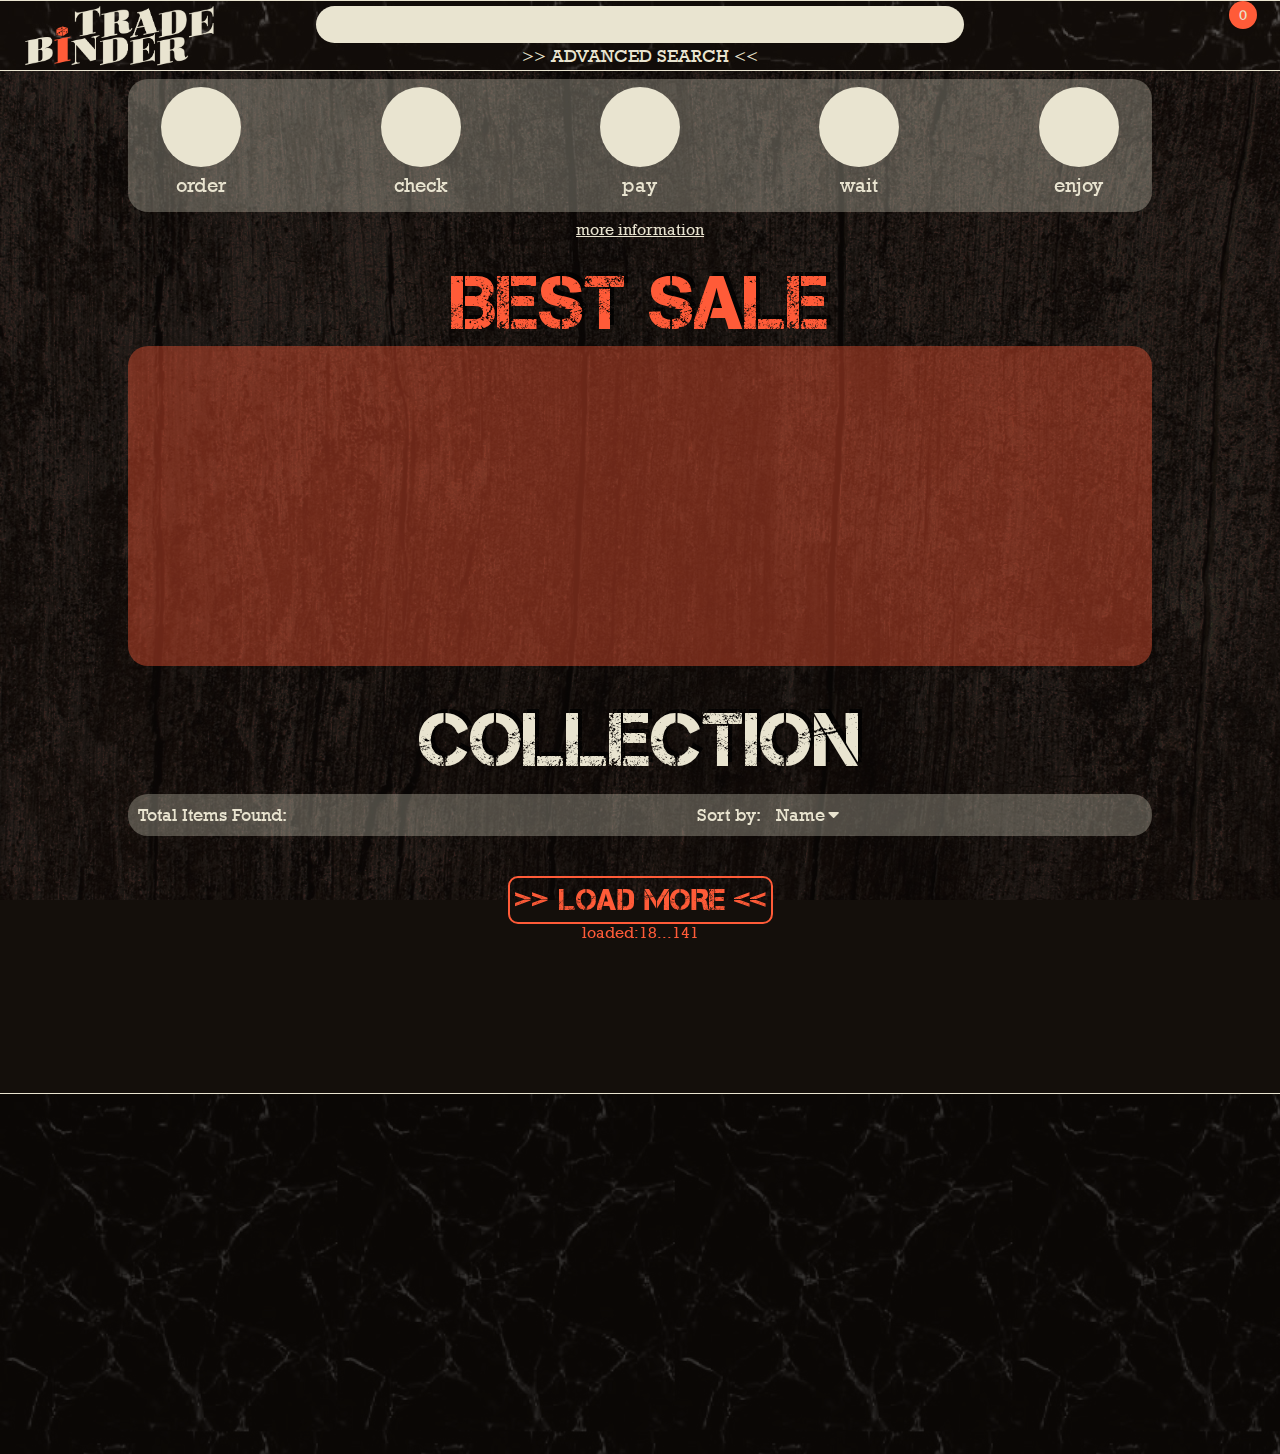
==== commit b743a88f: "adv ready (connect to textSearch)" ====
--- a/goblinTrade/index.html
+++ b/goblinTrade/index.html
@@ -5,43 +5,319 @@
 	<meta charset="UTF-8" />
 	<meta name="viewport" content="width=device-width, initial-scale=1" />
 	<link rel="stylesheet" href="styles/normalize.css" />
+	<link rel="stylesheet" href="styles/header.css" />
 	<link rel="stylesheet" href="styles/style.css" />
+	<link rel="stylesheet" href="styles/slider.css" />
+	<link rel="stylesheet" href="styles/market.css" />
+	<link rel="stylesheet" href="styles/collection.css" />
 	<link rel="stylesheet" href="styles/fonts.css" />
 	<link rel="stylesheet" href="fonts/FontAwesome/css/all.css" />
-	<link rel="stylesheet" href="fonts/nikita/css/nikita.css" />
+	<link rel="stylesheet" href="fonts/fullIcons/css/nikita.css" />
+	<!-- <link rel="stylesheet" href="fonts/nikita/css/nikita.css" /> -->
+	<!-- <link rel="stylesheet" href="fonts/mtgColours/css/mtgcolours.css" /> -->
+	<link rel="stylesheet" href="styles/advancedSearch.css" />
+	<link rel="stylesheet" href="styles/cart.css" />
 	<link rel="stylesheet" href="styles/media.css" />
-	<title>GoblinTrade</title>
+	<title>TradeBinder</title>
 </head>
 
 <body>
+	<!-- advancedSearch -->
+	<div class="advancedSearchWrapper grid" id="advancedSearchWrapper">
+		<div class="advancedSearchBG" style="background-image: url(img/footerIMG.jpg);"></div>
+		<div class="advancedSearchMenuWrapper grid">
+			<div class="symbolAdvancedRow grid">
+
+				<div class="manaSymbolsWrapper grid ">
+					<div class="manaSymbolsBG"></div>
+					<div class="white manaSymbol" onclick="advancedClick(`colorw`)" id="colorw"><i class="iconMTG-colour-w"></i></div>
+					<div class="blue manaSymbol" onclick="advancedClick(`coloru`)" id="coloru"><i class="iconMTG-colour-u"></i></div>
+					<div class="black manaSymbol" onclick="advancedClick(`colorb`)" id="colorb"><i class="iconMTG-colour-b"></i></div>
+					<div class="red manaSymbol" onclick="advancedClick(`colorr`)" id="colorr"><i class="iconMTG-colour-r"></i></div>
+					<div class="green manaSymbol" onclick="advancedClick(`colorg`)" id="colorg"><i class="iconMTG-colour-g" ></i></div>
+					<div class="colorLess manaSymbol" onclick="advancedClick(`color<>`)" id="color<>"><i class="iconMTG-colour-no"></i></div>
+					<div class="multiColor manaSymbol" onclick="advancedClick(`colormulticolor`)" id="colormulticolor"><i class="iconMTG-colour-m"></i></div>
+				</div>
+
+
+				<div class="manaCostWrapper grid">
+					<div class="manaCostBG"></div>
+					<div class="zero manaCost" onclick="advancedClick(`cmc0`)" id="cmc0">
+						<h4>0</h4>
+					</div>
+					<div class="one manaCost" onclick="advancedClick(`cmc1`)" id="cmc1">
+						<h4>1</h4>
+					</div>
+					<div class="two manaCost" onclick="advancedClick(`cmc2`)" id="cmc2">
+						<h4>2</h4>
+					</div>
+					<div class="three manaCost" onclick="advancedClick(`cmc3`)" id="cmc3">
+						<h4>3</h4>
+					</div>
+					<div class="four manaCost" onclick="advancedClick(`cmc4`)" id="cmc4">
+						<h4>4</h4>
+					</div>
+					<div class="five manaCost" onclick="advancedClick(`cmc5`)" id="cmc5">
+						<h4>5</h4>
+					</div>
+					<div class="six manaCost" onclick="advancedClick(`cmc6`)" id="cmc6">
+						<h4>6</h4>
+					</div>
+					<div class="seven manaCost" onclick="advancedClick(`cmc7`)" id="cmc7">
+						<h4>7</h4>
+						<h4 class="h4Plus">+</h4>
+					</div>
+				</div>
+
+				<div class="playedWrapper grid">
+					<div class="playedBG"></div>
+					<div class="nm played" onclick="advancedClick(`conditionnearmint`)" id="conditionnearmint">
+						<h4>NM</h4>
+					</div>
+					<div class="pl played" onclick="advancedClick(`conditionplayed`)" id="conditionplayed">
+						<h4>PL</h4>
+					</div>
+					<div class="hp played" onclick="advancedClick(`conditionheavilyplayed`)" id="conditionheavilyplayed">
+						<h4>HP</h4>
+					</div>
+				</div>
+			</div>
+
+
+
+			<div class="advancedSearchListWrapper grid advancedSearchListWrapperTypeOn " id="advancedSearchListWrapper">
+				<!-- TYPE -->
+
+				<div class="advancedSearchCardType grid advancedSearchCardTypeOn" id="advancedSearchCardType">
+
+					<div class="cardTypeBG"></div>
+					<div class="typeSearchFrameName">
+						<!-- <h4> >> Type << </h4> -->
+						<h4>Type</h4>
+					</div>
+
+					<div class="typeSearchFrame grid">
+						<div class="creatureSearch advancedSearchListFrame grid">
+							<div class="roundSearch" id="typecreature">
+								<div class="roundSearchHoverRound"></div>
+							</div>
+							<div class="advancedSearchListFrameText" onclick="advancedClick(`typecreature`)">
+								<h4>Creature</h4>
+							</div>
+						</div>
+
+						<div class="playnwalkerSearch advancedSearchListFrame grid">
+							<div class="roundSearch" id="typeplaneswalker">
+								<!-- <div class="roundSearchHoverRound"></div> -->
+							</div>
+							<div class="advancedSearchListFrameText" onclick="advancedClick(`typeplaneswalker`)">
+								<h4>Planeswalker</h4>
+							</div>
+						</div>
+
+						<div class="sorcerySearch advancedSearchListFrame grid">
+							<div class="roundSearch" id="typesorcery">
+								<!-- <div class="roundSearchHoverRound"></div> -->
+							</div>
+							<div class="advancedSearchListFrameText" onclick="advancedClick(`typesorcery`)">
+								<h4>Sorcery</h4>
+							</div>
+						</div>
+
+						<div class="instantSearch advancedSearchListFrame  grid">
+							<div class="roundSearch" id="typeinstant">
+								<!-- <div class="roundSearchHoverRound"></div> -->
+							</div>
+							<div class="advancedSearchListFrameText" onclick="advancedClick(`typeinstant`)">
+								<h4>Instant</h4>
+							</div>
+						</div>
+
+						<div class="landSearch advancedSearchListFrame grid">
+							<div class="roundSearch" id="typeland">
+								<!-- <div class="roundSearchHoverRound"></div> -->
+							</div>
+							<div class="advancedSearchListFrameText" onclick="advancedClick(`typeland`)">
+								<h4>Land</h4>
+							</div>
+						</div>
+
+						<div class="enchantmentSearch advancedSearchListFrame grid">
+							<div class="roundSearch" id="typeenchantment">
+								<!-- <div class="roundSearchHoverRound"></div> -->
+							</div>
+							<div class="advancedSearchListFrameText" onclick="advancedClick(`typeenchantment`)">
+								<h4>Enchantment</h4>
+							</div>
+						</div>
+
+						<div class="artifactSearch advancedSearchListFrame grid">
+							<div class="roundSearch" id="typeartifact">
+								<!-- <div class="roundSearchHoverRound"></div> -->
+							</div>
+							<div class="advancedSearchListFrameText" onclick="advancedClick(`typeartifact`)">
+								<h4>Artifact</h4>
+							</div>
+						</div>
+
+						<div class="tribalSearch advancedSearchListFrame grid">
+							<div class="roundSearch" id="typetribal">
+								<!-- <div class="roundSearchHoverRound"></div> -->
+							</div>
+							<div class="advancedSearchListFrameText" onclick="advancedClick(`typetribal`)">
+								<h4>Tribal</h4>
+							</div>
+						</div>
+					</div>
+				</div>
+
+
+				<!-- SET -->
+				<div class="advancedSearchSet grid advancedSearchSetOff" id="advancedSearchSet">
+					<div class="setBG"></div>
+					<div class="advancedSearchSetName">
+						<!-- <h4> >> Set << </h4> -->
+						<h4>Set</h4>
+					</div>
+
+					<div class="setSearchFrame grid" id="setSearchFrame">
+					</div>
+
+				</div>
+
+
+				<!-- Rarity -->
+				<div class="advancedSearchRarity grid advancedSearchRarityOff" id="advancedSearchRarity">
+					<div class="rarityBG"></div>
+					<div class="raritySearchFrameName">
+						<!-- <h4> >> Rarity << </h4> -->
+						<h4>Rarity</h4>
+					</div>
+
+					<div class="raritySearchFrame grid">
+
+						<div class="commonSearch advancedSearchListFrame grid">
+							<div class="roundSearch" id="raritycommon">
+								<!-- <div class="roundSearchHoverRound"></div> -->
+							</div>
+							<div class="advancedSearchListFrameText" onclick="advancedClick(`raritycommon`)">
+								<h4>Common</h4>
+							</div>
+						</div>
+
+						<div class="uncommonSearch advancedSearchListFrame grid">
+							<div class="roundSearch" id="rarityuncommon">
+								<!-- <div class="roundSearchHoverRound"></div> -->
+							</div>
+							<div class="advancedSearchListFrameText" onclick="advancedClick(`rarityuncommon`)">
+								<h4>Uncommon</h4>
+							</div>
+						</div>
+
+						<div class="rareSearch advancedSearchListFrame grid">
+							<div class="roundSearch" id="rarityrare">
+								<!-- <div class="roundSearchHoverRound"></div> -->
+							</div>
+							<div class="advancedSearchListFrameText" onclick="advancedClick(`rarityrare`)">
+								<h4>Rare</h4>
+							</div>
+						</div>
+
+						<div class="mythicSearch advancedSearchListFrame grid">
+							<div class="roundSearch" id="raritymythicrare">
+							</div>
+							<div class="advancedSearchListFrameText" onclick="advancedClick(`raritymythicrare`)">
+								<h4>Mythic</h4>
+							</div>
+						</div>
+
+						<div class="spetialSearch advancedSearchListFrame grid">
+							<div class="roundSearch" id="rarityspetial">
+							</div>
+							<div class="advancedSearchListFrameText" onclick="advancedClick(`rarityspetial`)">
+								<h4>Spetial</h4>
+							</div>
+						</div>
+					</div>
+
+				</div>
+			</div>
+
+			<div class="advancedSearchButtonsWrapper grid">
+				<div class="advancedSearchReset grid" >
+					<h3 id="advReset"> << RESET </h3>
+				</div>
+				<div class="advancedSearchApply grid">
+					<h3 id="advApply"> APPLY >> </h3>
+				</div>
+			</div>
+
+
+		</div>
+	</div>
+
+	<!-- CART -->
 	<div class="menuCart" id="menuCart">
-		<i class="icon-cross menuCartIconClose" id="menuCartIconClose"></i>
-		<h3>Меня не нарисовали</h3>
-	</div>
-
+		<div class="cartWrapper grid">
+			<div class="cartWrapperContent grid" id="cartWrapperContent">
+			</div>
+
+			<div class="cartFooter grid">
+				<div class="cartTotal ">
+					<h4 class="total">Total:</h4>
+					<h4 class="toCheck"><span id="cartItemsQuantity">0</span> Items</h4>
+					<h4 class="cartPriceTotal"><span id="cartPriceTotal">0</span>р</h4>
+				</div>
+
+				<div class="cartMailWrapper grid ">
+					<div class="cartEmailLink" id="cartEmailLink">
+						<h4 class="toCheck" style="text-decoration: underline;">Enter your E-mail here*</h4>
+					</div>
+					<div class="cartMail">
+						<div class="cartMailTextWrapper">
+							<input type="text" size="30" class="textCartMail" id="textCartMail">
+						</div>
+					</div>
+				</div>
+
+				<div class="cartOrder ">
+					<h3 class="orderText" id="orderText"> >> ORDER << </h3>
+				</div>
+			</div>
+		</div>
+
+	</div>
+
+	<!-- INFO -->
 	<div class="infoFrame" id="infoFrame">
 		<i class="icon-cross infoFrameIconClose" id="infoFrameClose"></i>
 		<h3>ТУТ НИКИТА НАПИШЕТ МНОГО ТЕКСТА ПРО СЕБЯ И СВОЁ ПАЙЛИШКО</h3>
 	</div>
 
+	<!-- BG -->
 	<div class="bodyBG" style="background-image: url(img/background2.jpg);">
 		<!-- <img src="img/background2.jpg" alt="backGround"> -->
 	</div>
+
 	<!-- Header -->
-
 	<div class=" grid headerWrapper" id="headerWrap">
 		<div class="headerBG" style="background-image: url(img/headerIMG.jpg);"></div>
-		<div class="headerLogoArea">
+		<div class="headerLogoArea ">
 			<div class="headerLogo" style="background-image: url(img/logotest3.png);">
 			</div>
 		</div>
-		<div class="grid searchArea">
+
+		<div class="grid searchArea ">
 			<div class="mainSearch">
-				<input type="text" size="40" class="textSearch">
-				<i class="icon-search nikitaSearchIcon"></i>
-			</div>
+				<input type="text" size="40" class="textSearch " id="textSearch">
+				<i class="icon-search nikitaSearchIcon " id="textSearchIcon"></i>
+			</div>
+
+			<div class="searchListing grid" id="searchListing">
+			</div>
+
 			<div class="advancedSearch">
-				<h4 class="searchHover">>> ADVANCED SEARCH << </h4>
+				<h4 class="searchHover" id="advancedSearch">>> ADVANCED SEARCH << </h4>
 			</div>
 		</div>
 
@@ -57,15 +333,11 @@
 			<div class="iconCartFrame">
 				<i class="icon-cart-right" id="headerCartBtn"></i>
 				<div class="headerCartMarketContent">
-					<h4>69</h4>
-				</div>
-			</div>
-
-
-		</div>
-
-	</div>
-
+					<h4 id="headerCartMarketContent">0</h4>
+				</div>
+			</div>
+		</div>
+	</div>
 
 	<div class="headerLogoPhone" style="background-image: url(img/logotest3.png);">
 	</div>
@@ -152,63 +424,26 @@
 		<h3>BEST SALE</h3>
 	</div>
 	<!-- Slider -->
-	<div class="sliderArrowWrapper grid">
+	<div class="sliderArrowWrapper grid ">
+
+
+		<div class="arrowLeft">
+			<i class="icon-arrow-left iconArrowLeft " id="sliderBtnLeft"></i>
+		</div>
+
 		<div class="sliderBG"></div>
-		<div class="arrowLeft ">
-			<i class="icon-arrow-left iconArrowLeft " id="carouselBtnLeft"></i>
-		</div>
-
-		<div class="sliderWrapper grid ">
-
-
-			<div class="sliderImg sliderImgPlace1">
-				<div class="tagIconWrapper" style="background-image: url(img/test.jpg);">
-					<img src="icons/tagICON.png" alt="" class="tagIcon">
-					<div class="saleText">
-						<h4 class="prevPrice">1000p</h4>
-						<h4 class="presentPrice">900р</h4>
-					</div>
-				</div>
-			</div>
-
-			<div class="sliderImg sliderImgPlace2">
-				<div class="tagIconWrapper " style="background-image: url(img/test.jpg);">
-					<img src="icons/tagICON.png" alt="" class="tagIcon">
-					<div class="saleText ">
-						<h4 class="prevPrice">1000p</h4>
-						<h4 class="presentPrice">900р</h4>
-					</div>
-				</div>
-			</div>
-
-			<div class="sliderImg sliderImgPlace3">
-				<div class="tagIconWrapper " style="background-image: url(img/test.jpg);">
-					<img src="icons/tagICON.png" alt="" class="tagIcon">
-					<div class="saleText ">
-						<h4 class="prevPrice">1000p</h4>
-						<h4 class="presentPrice">900р</h4>
-					</div>
-				</div>
-			</div>
-
-			<div class="sliderImg sliderImgPlace4">
-				<div class="tagIconWrapper " style="background-image: url(img/test.jpg);">
-					<img src="icons/tagICON.png" alt="" class="tagIcon">
-					<div class="saleText ">
-						<h4 class="prevPrice">1000p</h4>
-						<h4 class="presentPrice">900р</h4>
-					</div>
-				</div>
-			</div>
-		</div>
-
-		<div class="arrowRight ">
-			<i class="icon-arrow-left iconArrowRight " id="carouselBtnRight"></i>
-		</div>
+		<div class="sliderWrapper grid">
+			<div class="sliderHiddenWrapper grid" id="sliderHiddenWrapper">
+			</div>
+		</div>
+		<div class="arrowRight">
+			<i class="icon-arrow-left iconArrowRight " id="sliderBtnRight"></i>
+		</div>
+
 	</div>
 	<!-- Collection -->
 	<div class="collectionWrapper">
-		<h3>COLLECTION</h3>
+		<h3 id="collectionCoords">COLLECTION</h3>
 	</div>
 
 	<!--Sorting -->
@@ -256,33 +491,6 @@
 
 	<!-- market -->
 	<div class="marketWrapper grid" id="marketWrapper">
-
-		<!-- <div class="marketFrame grid">
-				<div class="marketFrameBG"></div>
-				<div class="imgMarketFrame " style="background-image: url(img/test.jpg);"></div>
-				<div class="textMarketFrame  grid">
-					<div class="infoMarketFrame ">
-						<h4 class="infoMarketName">Jace, Adept of Memory</h4>
-						<h4>FOIL PROMO</h4>
-						<h4>Ravnica</h4>
-						<h4>ENG</h4>
-						<h4>N/M</h4>
-					</div>
-					<div class="mainMarketFrame grid">
-						<div class="priceMarketFrame">
-							<h4>Quantity: 666</h4>
-							<h4 class="infoMarketPriceText">Price: <span class="infoMarketPrice">2752р</span></h4>
-						</div>
-						<div class="cartMarketFrame ">
-							<div class="markerIconCart"><i class="icon-cart-right "></i></div>
-							<div class="cartMarketContent">
-								<h4 class="cartMarketFrameValue">0</h4>
-							</div>
-						</div>
-					</div>
-				</div>
-			</div> -->
-
 	</div>
 
 	<!-- LOAD MORE -->
@@ -293,12 +501,10 @@
 				</div>
 	</div>
 
-
 	<!-- footer -->
 	<div class="footerWrapper grid">
 		<div class="footerBG" style="background-image: url(img/footerIMG.jpg);"></div>
 	</div>
-
 
 	<script src="scripts/globalArrays.js"></script>
 	<script src="scripts/fetchCards.js"></script>
@@ -307,8 +513,9 @@
 	<script src="scripts/drawMarket.js"></script>
 	<script src="scripts/sortingCards.js"></script>
 	<script src="scripts/sortingMenu.js"></script>
-
-
+	<script src="scripts/textSearch.js"></script>
+	<script src="scripts/slider.js"></script>
+	<script src="scripts/advancedSearch.js"></script>
 </body>
 
 </html>--- a/goblinTrade/styles/advancedSearch.css
+++ b/goblinTrade/styles/advancedSearch.css
@@ -0,0 +1,930 @@
+.advancedSearchWrapper{
+	position: fixed;
+	width: 100%;
+	height: 430px;
+	top: -430px;
+	/* -390 */
+	background-color: #140f0b;
+	border-left: 1px solid #e9e4d0;
+	border-bottom: 1px solid #e9e4d0;
+	border-right: 1px solid #e9e4d0;
+	z-index: 1000;
+	transition: 0.5s;
+	/* visibility: hidden; */
+	grid-template-rows: 100%;
+	grid-template-columns: 100%;
+}
+.advancedSearchBG{
+	width: 100%;
+	height: 100%;
+	grid-column: 1/2;
+	grid-row: 1/2;
+	align-self: center;
+	justify-self: center;
+	filter: brightness(0.6);
+	z-index: -1;
+}
+
+.advancedSearchActive{
+top: 70px;
+visibility: visible;
+}
+
+.advancedSearchMenuWrapper{
+	grid-row: 1;
+	grid-column: 1;
+	width: 80%;
+	height: 100%;
+	align-self: center;
+	justify-self: center;
+	grid-template-rows: 40px 320px 1fr;
+	grid-template-columns: 100%;
+	grid-row-gap: 10px;
+	/* justify-content: center; */
+	/* align-content: space-between; */
+}
+.symbolAdvancedRow{
+	padding-top: 10px;
+	grid-row: 1;
+	grid-column: 1;
+	grid-template-rows: 100%;
+	grid-template-columns: 1.2fr 1fr 0.4fr;
+	grid-column-gap: 5%;
+	align-self: center;
+	justify-self: center;
+	width: 100%;
+	height: 35px;
+}
+.manaSymbolsWrapper {
+	grid-row: 1;
+	grid-column: 1;
+	grid-template-rows: 100%;
+	grid-template-columns: repeat(7, 1fr);
+	grid-column-gap: 2px;
+	width: 100%;
+	height: 100%;
+}
+.manaSymbolsBG{
+	align-self: center;
+	justify-self: center;
+	width: 100%;
+	height: 100%;
+	grid-column: 1/8;
+	grid-row: 1;
+	background-color: #e9e4d0;
+	border-radius: 16px;
+	opacity: 0.3;
+}
+.manaSymbol{
+	display: grid;
+	grid-template-rows: 1;
+	grid-template-columns: 1;
+	width: 100%;
+	height: 100%;
+	justify-content: center;
+	align-content: center;
+	align-self: center;
+	justify-self: center;
+	grid-row: 1;
+	width: 30px;
+	height: 30px;
+	border-radius: 50%;
+}
+.manaSymbol:hover{
+	cursor: pointer;
+	/* filter: brightness(1); */
+	/* border: solid 2px #ff5b38; */
+	/* filter: drop-shadow(1px 1px 0px rgba(0,0,0,0.8)); */
+}
+.manaSymbol>i{
+	font-size: 28px;
+	filter: drop-shadow(1px 1px 0px rgba(0,0,0,0.8));
+}
+.white{
+	grid-column: 1;
+	color: white;
+	z-index: 10;
+	/* background-color: rgba(233,228,208,0.6); */
+}
+.blue{
+	grid-column: 2;
+	color: blue;
+	z-index: 10;
+}
+.black{
+	grid-column: 3;
+	color: black;
+	z-index: 10;
+}
+.red{
+	grid-column: 4;
+	color: red;
+	z-index: 10;
+}
+.green{
+	grid-column: 5;
+	color: green;
+	z-index: 10;
+}
+.colorLess{
+	grid-column: 6;
+	color: grey;
+	z-index: 10;
+}
+.multiColor{
+	grid-column: 7;
+	color: gold;
+	z-index: 10;
+}
+
+.manaCostWrapper {
+	grid-row: 1;
+	grid-column: 2;
+	grid-template-rows: 100%;
+	grid-template-columns: repeat(8, 1fr);
+	grid-column-gap: 2px;
+	width: 100%;
+	height: 100%;
+	align-content: center;
+	justify-content: center;
+}
+.manaCostBG{
+	align-self: center;
+	justify-self: center;
+	width: 100%;
+	height: 100%;
+	grid-column: 1/9;
+	grid-row: 1;
+	background-color: #e9e4d0;
+	border-radius: 16px;
+	opacity: 0.3;
+}
+
+.manaCost{
+	align-self: center;
+	justify-self: center;
+	grid-row: 1;
+	width: 28px;
+	height: 28px;
+	border-radius: 50%;
+	background-color: #e9e4d0;
+	font-size: 23px;
+	display: flex;
+	align-content: center;
+	justify-content: center;
+	filter: brightness(0.6);
+}
+.manaCost:hover{
+	cursor: pointer;
+	filter: brightness(0.8);
+	/* border: solid 2px #ff5b38; */
+	filter: drop-shadow(1px 1px 0px rgba(0,0,0,0.8));
+}
+.manaCost>h4{
+	align-self: center;
+	justify-self: center;
+}
+
+.zero{
+	grid-column: 1;
+	z-index: 10;
+}
+.one{
+	grid-column: 2;
+	z-index: 10;
+}
+.two{
+	grid-column: 3;
+	z-index: 10;
+}
+.three{
+	grid-column: 4;
+	z-index: 10;
+}
+.four{
+	grid-column: 5;
+	z-index: 10;
+}
+.five{
+	grid-column: 6;
+	z-index: 10;
+}
+.six{
+	grid-column: 7;
+	z-index: 10;
+}
+.seven{
+	grid-column: 8;
+	display: flex;
+	align-content: center;
+	justify-content: center;
+	z-index: 10;
+}
+.h4Plus{
+	font-size: 19px;
+}
+
+.playedWrapper{
+	grid-row: 1;
+	grid-column: 3;
+	grid-template-rows: 100%;
+	grid-template-columns: repeat(3, 1fr);
+	grid-column-gap: 2px;
+	width: 100%;
+	height: 100%;
+	align-content: center;
+	justify-content: center;
+}
+.playedBG{
+	align-self: center;
+	justify-self: center;
+	width: 100%;
+	height: 100%;
+	grid-column: 1/4;
+	grid-row: 1;
+	background-color: #e9e4d0;
+	border-radius: 16px;
+	opacity: 0.3;
+}
+.played{
+	align-self: center;
+	justify-self: center;
+	grid-row: 1;
+	width: 28px;
+	height: 28px;
+	border-radius: 50%;
+	background-color: #e9e4d0;
+	font-size: 16px;
+	display: flex;
+	align-content: center;
+	justify-content: center;
+	filter: brightness(0.6);
+}
+.played:hover{
+	cursor: pointer;
+	filter: brightness(0.8);
+	/* border: solid 2px #ff5b38; */
+	filter: drop-shadow(1px 1px 0px rgba(0,0,0,0.8));
+}
+
+.played>h4{
+	align-self: center;
+	justify-self: center;
+}
+.nm{
+	grid-column: 1;
+	z-index: 10;
+}
+.pl{
+	grid-column: 2;
+	z-index: 10;
+}
+.hp{
+	grid-column: 3;
+	z-index: 10;
+}
+
+
+.advancedSearchListWrapper{
+	width: 100%;
+	height: 100%;
+	grid-column: 1;
+	grid-row: 2;
+	grid-template-rows: 100%;
+	grid-template-columns: 0.7fr 1.5fr 0.5fr;
+	grid-column-gap: 10px;
+	align-self: center;
+	justify-self: center;
+}
+.advancedSearchCardType{
+	grid-template-rows: 40px 1fr;
+	grid-template-columns: 100%;
+	grid-row: 1;
+	grid-column: 1;
+	width: 100%;
+	height: 100%;
+	overflow-x: hidden;
+	overflow-y: scroll;
+	transition: 0.5s;
+}
+.advancedSearchCardType::-webkit-scrollbar {
+	width: 0px;
+display: none;
+}
+.advancedSearchCardType::-webkit-scrollbar-thumb {
+	width: 0px;
+	display: none;
+}
+
+.typeSearchFrame{
+	grid-row: 2;
+	grid-column: 1;
+	grid-template-rows: auto;
+	grid-template-columns: 100%;
+	width: 100%; 
+	height: 100%;
+	padding-left: 5px;
+	overflow-x: hidden;
+	overflow-y: scroll;
+	align-content: start;
+	justify-content: start;
+}
+
+.typeSearchFrame::-webkit-scrollbar {
+	width: 0px;
+display: none;
+}
+.typeSearchFrame::-webkit-scrollbar-thumb {
+	width: 0px;
+display: none;
+}
+
+.typeSearchFrameName{
+	grid-row: 1;
+	grid-column: 1;
+	display: flex;
+	justify-content: center;
+	overflow: hidden;
+}
+
+.typeSearchFrameName>h4{
+	filter: drop-shadow(1px 1px 0px rgba(0,0,0,0.8));
+	align-self: center;
+	font-size: 28px;
+	color: #e9e4d0;
+	z-index: 1000;
+}
+
+.typeSearchFrameName>h4:hover{
+	color: #ff5b38;
+	cursor: pointer;
+}
+
+.cardTypeBG{
+	grid-row: 1/3;
+	grid-column: 1;
+	align-self: center;
+	justify-self: center;
+	width: 100%;
+	height: 100%;
+	background-color: #e9e4d0;
+	border-radius: 16px;
+	opacity: 0.3;
+}
+
+.advancedSearchListFrame{
+	/* border: dotted 1px white; */
+	grid-template-rows: 100%;
+	grid-template-columns: 30px calc(100% - 30px);
+	height: 40px;
+	grid-column-gap: 10px;
+	padding-left: 7px;
+}
+
+.roundSearch{
+	background-color: #e9e4d0;
+	border-radius: 50%;
+	width: 28px;
+	height: 28px;
+	grid-row: 1;
+	grid-column: 1;
+	justify-self: center;
+	align-self: center;
+	display: flex;
+	align-items: center;
+	justify-content: center;
+	/* padding-left: 40; */
+}
+/* .roundSearchHoverRound{
+	background-color: #ff5b38;
+	border-radius: 50%;
+	width: 20px;
+	height: 20px;
+	z-index: 100;
+	filter: drop-shadow(1.5px 1.5px 0px rgba(0,0,0,0.7));
+	visibility: hidden;
+} */
+
+
+
+.advancedSearchListFrameText{
+	width: 100%;
+	height: 100%;
+	align-self: center;
+	justify-self: start;
+	z-index: 100;
+	display: flex;
+	align-items: center;
+	justify-content: start;
+}
+
+.advancedSearchListFrameText>h4:hover{
+	cursor: pointer;
+	color: #ff5b38;
+}
+
+
+.advancedSearchListFrameText>h4{
+	color: #e9e4d0;
+	font-size: 20px;
+}
+
+.creatureSearch{
+	grid-row: 1;
+	grid-column: 1;
+}
+.playnwalkerSearch{
+	grid-row: 2;
+	grid-column: 1;
+}
+.sorcerySearch{
+	grid-row: 3;
+	grid-column: 1;
+}
+.instantSearch{
+	grid-row: 4;
+	grid-column: 1;
+}
+.landSearch{
+	grid-row: 5;
+	grid-column: 1;
+}
+.enchantmentSearch{
+	grid-row: 6;
+	grid-column: 1;
+}
+.artifactSearch{
+	grid-row: 7;
+	grid-column: 1;
+}
+.tribalSearch{
+	grid-row: 8;
+	grid-column: 1;
+}
+
+.commonSearch{
+	grid-row: 1;
+	grid-column: 1;
+}
+.uncommonSearch{
+	grid-row: 2;
+	grid-column: 1;
+}
+.rareSearch{
+	grid-row: 3;
+	grid-column: 1;
+}
+.mythicSearch{
+	grid-row: 4;
+	grid-column: 1;
+}
+.spetialSearch{
+	grid-row: 5;
+	grid-column: 1;
+}
+
+.advancedSearchSet{
+	grid-row: 1;
+	grid-column: 2;
+	width: 100%;
+	height: 100%;
+	grid-template-columns: 100%;
+	grid-template-rows: 40px 1fr;
+	overflow-x: hidden;
+	overflow-y: scroll;
+	transition: 0.5s;
+}
+.advancedSearchSet::-webkit-scrollbar {
+	width: 0px;
+display: none;
+}
+.advancedSearchSet::-webkit-scrollbar-thumb {
+	width: 0px;
+display: none;
+}
+.advancedSearchSetName{
+	grid-row: 1;
+	grid-column: 1;
+	display: flex;
+	justify-content: center;
+	overflow: hidden;
+}
+.advancedSearchSetName>h4{
+	filter: drop-shadow(1px 1px 0px rgba(0,0,0,0.8));
+	align-self: center;
+	font-size: 28px;
+	color: #e9e4d0;
+	z-index: 1000;
+}
+
+.advancedSearchSetName>h4:hover{
+	color: #ff5b38;
+	cursor: pointer;
+}
+
+.setSearchFrame{
+	grid-row: 2;
+	grid-column: 1;
+	grid-template-rows: auto;
+	grid-template-columns: 100%;
+	width: 100%; 
+	height: 100%;
+	padding-left: 5px;
+	overflow-x: hidden;
+	overflow-y: scroll;
+	align-content: start;
+	justify-content: start;
+}
+
+
+.setSearchFrame::-webkit-scrollbar {
+	width: 0px;
+display: none;
+}
+.setSearchFrame::-webkit-scrollbar-thumb {
+	width: 0px;
+display: none;
+}
+
+.setSearch{
+	/* width: 90%; */
+}
+
+.setBG{
+	align-self: center;
+	justify-self: center;
+	width: 100%;
+	height: 100%;
+	grid-row: 1/3;
+	grid-column: 1;
+	background-color: #e9e4d0;
+	border-radius: 16px;
+	opacity: 0.3;
+}
+
+.advancedSearchRarity{
+	grid-row: 1;
+	grid-column: 3;
+	width: 100%;
+	height: 100%;
+	grid-template-columns: 100%;
+	grid-template-rows: 40px 1fr;
+	overflow-y: scroll;
+	overflow-x: hidden;
+	transition: 0.5s;
+}
+
+.advancedSearchRarity::-webkit-scrollbar {
+	width: 0px;
+display: none;
+}
+.advancedSearchRarity::-webkit-scrollbar-thumb {
+	width: 0px;
+display: none;
+}
+
+.raritySearchFrame{
+	grid-row: 2;
+	grid-column: 1;
+	grid-template-rows: auto;
+	grid-template-columns: 100%;
+	width: 100%; 
+	height: 100%;
+	padding-left: 5px;
+	overflow-x: hidden;
+	overflow-y: scroll;
+	align-content: start;
+	justify-content: start;
+}
+
+.raritySearchFrame::-webkit-scrollbar {
+	width: 0px;
+display: none;
+}
+.raritySearchFrame::-webkit-scrollbar-thumb {
+	width: 0px;
+display: none;
+}
+
+
+.raritySearchFrameName{
+	grid-row: 1;
+	grid-column: 1;
+	display: flex;
+	justify-content: center;
+	overflow: hidden;
+}
+.raritySearchFrameName>h4{
+	filter: drop-shadow(1px 1px 0px rgba(0,0,0,0.8));
+	align-self: center;
+	font-size: 28px;
+	color: #e9e4d0;
+	z-index: 1000;
+}
+
+.raritySearchFrameName>h4:hover{
+	color: #ff5b38;
+	cursor: pointer;
+}
+
+.rarityBG{
+	align-self: center;
+	justify-self: center;
+	width: 100%;
+	height: 100%;
+	grid-row: 1/3;
+	grid-column: 1;
+	background-color: #e9e4d0;
+	border-radius: 16px;
+	opacity: 0.3;
+}
+
+.advancedSearchButtonsWrapper{
+	grid-column: 1;
+	grid-row: 3;
+	width: 100%;
+	height: 90%;
+	grid-template-columns: repeat(1fr,2);
+	grid-template-rows: 100%;
+}
+.advancedSearchReset{
+	grid-row: 1;
+	grid-column: 1;
+	align-content: flex-start;
+	text-align: left;
+	justify-content: start;
+}
+.advancedSearchReset>h3{
+	color: #e9e4d0;
+	font-size: 35px;
+	text-transform: uppercase;
+	margin: 0;
+}
+.advancedSearchReset>h3:hover{
+	color: #ff5b38;
+	cursor: pointer;
+}
+
+
+.advancedSearchApply{
+	grid-row: 1;
+	grid-column: 2;
+	/* align-content: center;
+	justify-content: end; */
+	align-content: flex-start;
+	text-align: right;
+	justify-content: end;
+}
+.advancedSearchApply>h3{
+	color: #e9e4d0;
+	font-size: 35px;
+	text-transform: uppercase;
+	margin: 0;
+}
+
+.advancedSearchApply>h3:hover{
+	color: #ff5b38;
+	cursor: pointer;
+}
+
+/* onClick */
+.advancedClicked{
+	filter: brightness(1);
+	border: solid 2px #ff5b38;
+	filter: drop-shadow(1px 1px 0px rgba(0,0,0,0.8));
+}
+
+
+
+
+
+/* Media */
+@media only screen and (max-width: 1280px) {
+	.symbolAdvancedRow{
+		grid-template-columns: 1.2fr 1.2fr 0.5fr;
+	}
+	.advancedSearchListWrapper{
+		grid-template-columns: 0.7fr 1.3fr 0.7fr;
+		/* grid-column-gap: 10px; */
+	}
+}
+
+
+@media only screen and (max-width: 1024px) {
+	.advancedSearchMenuWrapper{
+		width: 90%;
+	}
+}
+
+@media only screen and (max-width: 920px) {
+	.symbolAdvancedRow{
+		grid-template-columns: 1.2fr 1.4fr 0.6fr;
+		grid-column-gap: 10px;
+	}
+}
+
+
+@media only screen and (max-width: 800px) {
+
+	.advancedSearchMenuWrapper{
+		grid-template-rows: 80px calc(100% - 170px) 60px;
+		justify-content: center;
+		align-content: space-between;
+	}
+	.symbolAdvancedRow{
+		grid-template-rows: 1fr 1fr;
+		grid-template-columns: 7fr 3fr;
+		height: 100%;
+		grid-row-gap: 10px;
+	}
+	.manaSymbolsWrapper{
+		grid-row: 2;
+		grid-column: 1;
+	}
+.manaCostWrapper{
+	grid-row: 1;
+	grid-column: 1/3;
+}
+.playedWrapper{
+	grid-row: 2;
+	grid-column: 2;
+}
+
+	.advancedSearchWrapper{
+		height: calc(100% - 70px);
+		top: -100%;
+	}
+	.advancedSearchActive{
+		top: 70px;
+		}
+
+	.bodyAdvancedStopScroll {
+		overflow-y: hidden;
+	}
+
+	.advancedSearchListWrapper{
+		height: 100%;
+		grid-template-rows: 6fr 4fr;
+		grid-template-columns: 6fr 4fr;
+		grid-gap: 10px;
+	}
+
+	.advancedSearchSet{
+		grid-row: 1/3;
+		grid-column: 1;
+	}
+
+	.advancedSearchCardType{
+		grid-row: 1;
+		grid-column: 2;
+	}
+	.advancedSearchRarity{
+		grid-row: 2;
+		grid-column: 2;
+	}
+
+	.advancedSearchReset{
+		align-content: center;
+	}
+
+	.advancedSearchApply{
+		align-content: center;
+	}
+
+}
+
+@media only screen and (max-width: 600px) {
+	.advancedSearchWrapper{
+		border: 0px;
+	}
+	
+.advancedSearchListWrapperTypeOn{
+	grid-template-rows: calc(100% - 100px) 40px 40px;
+	grid-template-columns: 100%;
+	height: 100%;
+	grid-row-gap: 10px;
+}
+
+.advancedSearchListWrapperSetOn{
+	grid-template-rows: 40px calc(100% - 100px) 40px;
+	grid-template-columns: 100%;
+	height: 100%;
+	grid-row-gap: 10px;
+}
+
+.advancedSearchListWrapperRarityOn{
+	grid-template-rows: 40px 40px calc(100% - 100px);
+	grid-template-columns: 100%;
+	height: 100%;
+	grid-row-gap: 10px;
+}
+
+.advancedSearchCardTypeOn{
+	grid-template-rows: 40px calc(100% - 40px);
+	height: 100%;
+	align-self: flex-start;
+}
+
+.advancedSearchCardTypeOff{
+	grid-template-rows: 40px 0;
+	height: 100%;
+	align-self: flex-start;
+}
+
+.advancedSearchSetOn{
+	grid-template-rows: 40px calc(100% - 40px);
+	height: 100%;
+	align-self: flex-start;
+}
+
+	.advancedSearchSetOff{
+		grid-template-rows: 40px 0px;
+		height: 100%;
+		align-self: flex-start;
+	}
+
+	.advancedSearchRarityOn{
+		grid-template-rows: 40px calc(100% - 40px);
+		height: 100%;
+		align-self: flex-start;
+	}
+
+	.advancedSearchRarityOff{
+		grid-template-rows: 40px 0px;
+		height: 100%;
+		align-self: flex-start;
+	}
+
+	.advancedSearchCardType{
+		grid-row: 1;
+		grid-column: 1;
+		align-self: start;
+	}
+	.advancedSearchSet{
+		grid-row: 2;
+		grid-column: 1;
+		align-self: start;
+	}
+	.advancedSearchRarity{
+		grid-row: 3;
+		grid-column: 1;
+		align-self: start;
+	}
+
+}
+
+
+
+
+
+
+
+@media only screen and (max-width: 416px) {
+	.advancedSearchMenuWrapper{
+		width: 98%;
+	}
+	.advancedSearchReset>h3{
+		font-size: 30px;
+	}
+	.advancedSearchApply>h3{
+		font-size: 30px;
+	}
+	.manaSymbol{
+		width: 25px;
+		height: 25px;
+	}
+	.manaSymbol>i{
+		font-size: 24px;
+	}
+	.manaCost{
+		width: 25px;
+		height: 25px;
+		font-size: 23px;
+	}
+	.played{
+		width: 25px;
+		height: 25px;
+		font-size: 13px;
+	}
+	.symbolAdvancedRow{
+		grid-column-gap: 5px;
+	}
+}
+
+@media only screen and (max-width: 400px) {}
+
+@media only screen and (max-width: 360px) {}
+
+@media only screen and (max-width: 320px) {}
+
+@media only screen and (max-height: 812px) and (max-width: 380px){}
+
+@media only screen and (max-height: 740px) and (max-width: 430px){}
+
+@media only screen and (max-height: 680px) and (max-width: 380px){}
+
+@media only screen and (max-height: 570px) and (max-width: 330px){}
+
+
+
+
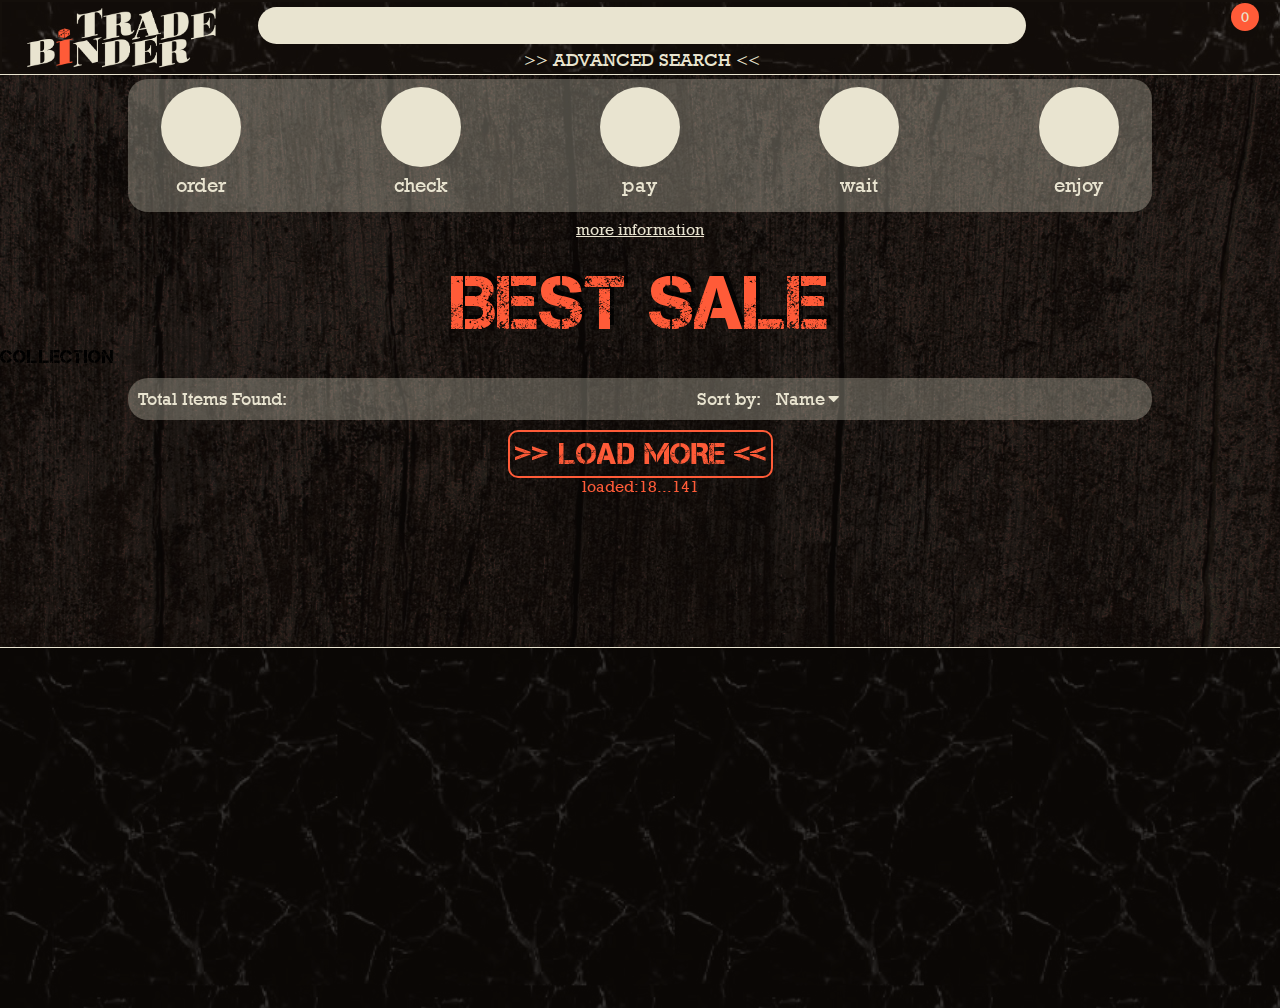
==== commit 8ef1b960: "adv" ====
--- a/goblinTrade/index.html
+++ b/goblinTrade/index.html
@@ -96,76 +96,70 @@
 						<h4>Type</h4>
 					</div>
 
+
+					<!-- onmousemove="enliteSearchListFrame(`typecreature`)" -->
 					<div class="typeSearchFrame grid">
-						<div class="creatureSearch advancedSearchListFrame grid">
-							<div class="roundSearch" id="typecreature">
-								<div class="roundSearchHoverRound"></div>
+						<div class="creatureSearch advancedSearchListFrame grid ">
+							<div class="roundSearch " id="typecreature" onclick="advancedClick(`typecreature`)">
 							</div>
 							<div class="advancedSearchListFrameText" onclick="advancedClick(`typecreature`)">
-								<h4>Creature</h4>
+								<h4 class="advancedSearchListFrameTextOff ">Creature</h4>
 							</div>
 						</div>
 
 						<div class="playnwalkerSearch advancedSearchListFrame grid">
-							<div class="roundSearch" id="typeplaneswalker">
-								<!-- <div class="roundSearchHoverRound"></div> -->
+							<div class="roundSearch" id="typeplaneswalker" onclick="advancedClick(`typeplaneswalker`)">
 							</div>
 							<div class="advancedSearchListFrameText" onclick="advancedClick(`typeplaneswalker`)">
-								<h4>Planeswalker</h4>
+								<h4 class="advancedSearchListFrameTextOff">Planeswalker</h4>
 							</div>
 						</div>
 
 						<div class="sorcerySearch advancedSearchListFrame grid">
-							<div class="roundSearch" id="typesorcery">
-								<!-- <div class="roundSearchHoverRound"></div> -->
+							<div class="roundSearch" id="typesorcery" onclick="advancedClick(`typesorcery`)">
 							</div>
 							<div class="advancedSearchListFrameText" onclick="advancedClick(`typesorcery`)">
-								<h4>Sorcery</h4>
+								<h4 class="advancedSearchListFrameTextOff">Sorcery</h4>
 							</div>
 						</div>
 
 						<div class="instantSearch advancedSearchListFrame  grid">
-							<div class="roundSearch" id="typeinstant">
-								<!-- <div class="roundSearchHoverRound"></div> -->
+							<div class="roundSearch" id="typeinstant" onclick="advancedClick(`typeinstant`)">
 							</div>
 							<div class="advancedSearchListFrameText" onclick="advancedClick(`typeinstant`)">
-								<h4>Instant</h4>
+								<h4 class="advancedSearchListFrameTextOff">Instant</h4>
 							</div>
 						</div>
 
 						<div class="landSearch advancedSearchListFrame grid">
-							<div class="roundSearch" id="typeland">
-								<!-- <div class="roundSearchHoverRound"></div> -->
+							<div class="roundSearch" id="typeland" onclick="advancedClick(`typeland`)">
 							</div>
 							<div class="advancedSearchListFrameText" onclick="advancedClick(`typeland`)">
-								<h4>Land</h4>
+								<h4 class="advancedSearchListFrameTextOff">Land</h4>
 							</div>
 						</div>
 
 						<div class="enchantmentSearch advancedSearchListFrame grid">
-							<div class="roundSearch" id="typeenchantment">
-								<!-- <div class="roundSearchHoverRound"></div> -->
+							<div class="roundSearch" id="typeenchantment" onclick="advancedClick(`typeenchantment`)">
 							</div>
 							<div class="advancedSearchListFrameText" onclick="advancedClick(`typeenchantment`)">
-								<h4>Enchantment</h4>
+								<h4 class="advancedSearchListFrameTextOff">Enchantment</h4>
 							</div>
 						</div>
 
 						<div class="artifactSearch advancedSearchListFrame grid">
-							<div class="roundSearch" id="typeartifact">
-								<!-- <div class="roundSearchHoverRound"></div> -->
+							<div class="roundSearch" id="typeartifact" onclick="advancedClick(`typeartifact`)">
 							</div>
 							<div class="advancedSearchListFrameText" onclick="advancedClick(`typeartifact`)">
-								<h4>Artifact</h4>
+								<h4 class="advancedSearchListFrameTextOff">Artifact</h4>
 							</div>
 						</div>
 
 						<div class="tribalSearch advancedSearchListFrame grid">
-							<div class="roundSearch" id="typetribal">
-								<!-- <div class="roundSearchHoverRound"></div> -->
+							<div class="roundSearch" id="typetribal" onclick="advancedClick(`typetribal`)">
 							</div>
 							<div class="advancedSearchListFrameText" onclick="advancedClick(`typetribal`)">
-								<h4>Tribal</h4>
+								<h4 class="advancedSearchListFrameTextOff">Tribal</h4>
 							</div>
 						</div>
 					</div>
@@ -177,7 +171,7 @@
 					<div class="setBG"></div>
 					<div class="advancedSearchSetName">
 						<!-- <h4> >> Set << </h4> -->
-						<h4>Set</h4>
+						<h4 class="advancedSearchListFrameTextOff">Set</h4>
 					</div>
 
 					<div class="setSearchFrame grid" id="setSearchFrame">
@@ -191,51 +185,48 @@
 					<div class="rarityBG"></div>
 					<div class="raritySearchFrameName">
 						<!-- <h4> >> Rarity << </h4> -->
-						<h4>Rarity</h4>
+						<h4 class="advancedSearchListFrameTextOff">Rarity</h4>
 					</div>
 
 					<div class="raritySearchFrame grid">
 
 						<div class="commonSearch advancedSearchListFrame grid">
-							<div class="roundSearch" id="raritycommon">
-								<!-- <div class="roundSearchHoverRound"></div> -->
+							<div class="roundSearch" id="raritycommon" onclick="advancedClick(`raritycommon`)">
 							</div>
 							<div class="advancedSearchListFrameText" onclick="advancedClick(`raritycommon`)">
-								<h4>Common</h4>
+								<h4 class="advancedSearchListFrameTextOff">Common</h4>
 							</div>
 						</div>
 
 						<div class="uncommonSearch advancedSearchListFrame grid">
-							<div class="roundSearch" id="rarityuncommon">
-								<!-- <div class="roundSearchHoverRound"></div> -->
+							<div class="roundSearch" id="rarityuncommon" onclick="advancedClick(`rarityuncommon`)">
 							</div>
 							<div class="advancedSearchListFrameText" onclick="advancedClick(`rarityuncommon`)">
-								<h4>Uncommon</h4>
+								<h4 class="advancedSearchListFrameTextOff">Uncommon</h4>
 							</div>
 						</div>
 
 						<div class="rareSearch advancedSearchListFrame grid">
-							<div class="roundSearch" id="rarityrare">
-								<!-- <div class="roundSearchHoverRound"></div> -->
+							<div class="roundSearch" id="rarityrare" onclick="advancedClick(`rarityrare`)">
 							</div>
 							<div class="advancedSearchListFrameText" onclick="advancedClick(`rarityrare`)">
-								<h4>Rare</h4>
+								<h4 class="advancedSearchListFrameTextOff">Rare</h4>
 							</div>
 						</div>
 
 						<div class="mythicSearch advancedSearchListFrame grid">
-							<div class="roundSearch" id="raritymythicrare">
+							<div class="roundSearch" id="raritymythicrare" onclick="advancedClick(`raritymythicrare`)"> 
 							</div>
 							<div class="advancedSearchListFrameText" onclick="advancedClick(`raritymythicrare`)">
-								<h4>Mythic</h4>
+								<h4 class="advancedSearchListFrameTextOff">Mythic</h4>
 							</div>
 						</div>
 
 						<div class="spetialSearch advancedSearchListFrame grid">
-							<div class="roundSearch" id="rarityspetial">
+							<div class="roundSearch" id="rarityspetial" onclick="advancedClick(`rarityspetial`)">
 							</div>
 							<div class="advancedSearchListFrameText" onclick="advancedClick(`rarityspetial`)">
-								<h4>Spetial</h4>
+								<h4 class="advancedSearchListFrameTextOff">Spetial</h4>
 							</div>
 						</div>
 					</div>
@@ -321,7 +312,7 @@
 			</div>
 		</div>
 
-		<div class="information ">
+		<div class="information">
 			<i class="icon-info-question" id="headerInfoBtn"></i>
 		</div>
 
--- a/goblinTrade/styles/header.css
+++ b/goblinTrade/styles/header.css
@@ -0,0 +1,409 @@
+/* Header */
+.headerWrapper{
+	grid-template-columns: 0.3fr 1fr 0.1fr 0.1fr 0.1fr;
+	grid-template-rows: 100%;
+	width: 100%;
+	height: 70px;
+	grid-gap: 0.1fr;
+	top: 0px;
+	left: 0px;
+	position: fixed;
+	background-color:#140f0b;
+	color: #e9e4d0;
+	border-bottom: 1px solid #e9e4d0;
+	z-index: 2000;
+	padding: 2px;
+}
+
+.headerBG{
+	width: 100%;
+	height: 100%;
+	grid-column: 1/6;
+	grid-row: 1;
+	align-self: center;
+	justify-self: center;
+	/* filter: brightness(0.4); */
+	z-index: -5;
+}
+.headerLogoArea{
+	width: 100%;
+	height: 100%;
+	grid-row: 1;
+	grid-column: 1;
+	align-self: center;
+	justify-self: center;
+	display: flex;
+	align-items: center;
+	justify-content: center;
+}
+.headerLogo{
+	width: 200px;
+	height: 69px;
+	background-size: cover;
+	background-repeat: no-repeat;
+	background-position: center center;
+}
+.headerLogoPhone{
+	margin-top: 79px;
+	width: 200px;
+	/* height: 69px; */
+	height: 0px;
+	background-size: cover;
+	background-repeat: no-repeat;
+	background-position: center center;
+	margin-left: auto;
+	margin-right: auto;
+}
+
+.searchArea{
+	width: 98%;
+	/* height: 90%; */
+	height: 70px;
+	align-self: start;
+	justify-self: center;
+	grid-template-columns: 100%;
+	/* grid-template-rows: 1fr 0.5fr; */
+	grid-template-rows: 46px 24px;
+	/* grid-gap: 0.2fr; */
+	grid-row: 1;
+	grid-column: 2;
+}
+
+
+.mainSearch{
+	grid-row: 1;
+	grid-column: 1;
+	display: flex;
+	align-items: center;
+	justify-content: space-between;
+	width: 98%;
+	align-self: center;
+	justify-self: center;
+	background-color:#e9e4d0;
+	border-radius: 20px;
+}
+
+.searchListing{
+	grid-row: 1;
+	grid-column: 1;
+	grid-template-rows: auto;
+	grid-template-columns: 100%;
+	width: 84%;
+	height: auto;
+	align-content: center;
+	justify-items: center;
+	transform: translateY(47px);
+	align-self: start;
+	justify-self: center;
+	z-index: 50;
+	background-color: #e9e4d0;
+	
+	visibility: visible;
+}
+.searchListingVisibility{
+	visibility: visible;
+}
+.searchFrame{
+	width: 100%;
+	min-height: 32px;
+	max-height: 38px;
+	display: flex;
+	justify-content: start;
+	align-items: center;
+	flex-wrap: wrap;
+}
+.searchFrame:hover{
+	cursor: pointer;
+	background-color: #ff5b38;
+}
+.searchFrameText{
+	margin-left: 10px;
+	color: #140f0b;
+}
+
+
+
+.nikitaSearchIcon{
+	/* justify-self: end; */
+	/* padding-left: 20px; */
+	margin-left: 15px;
+	transform: translateX(-2px);
+}
+.icon-search{
+	font-size: 32px;
+	color: #32231a;
+}
+.nikitaSearchIcon:hover{
+	cursor: pointer;
+	color: #ff5b38;
+} 
+
+.textSearch{
+	justify-self: start;
+	width: 90%;
+	height: 35px;
+	font-size: 30px;
+	background-color:#e9e4d0;
+	border: none;
+	transform: translateX(20px);
+	outline:none;
+	font-family: "rockwell", sans-serif;
+	margin: 0px;
+	text-decoration: none;
+	font-weight: 10;
+}
+
+.advancedSearch{
+	grid-row: 2;
+	grid-column: 1;
+	display: flex;
+	align-items: center;
+	justify-content: center;
+	width: auto;
+	font-size: 18px;
+	height: 24px;
+	width: 100%;
+}
+.searchHover:hover{
+	color:  #ff5b38;
+	cursor: pointer;
+	filter: drop-shadow(3px -3px 0px rgba(0,0,0,0.5));
+}
+
+.information{	
+	width: 100%;
+	height: 100%;
+	grid-row: 1;
+	grid-column: 3;
+	display: flex;
+	align-items: center;
+	justify-content: center;
+	font-size: 40px;
+	color: #e9e4d0;
+}
+.icon-info-question:hover{
+	cursor: pointer;
+	color:  #ff5b38;
+	filter: drop-shadow(3px -3px 0px rgba(0,0,0,0.5));
+}
+
+.mail{	
+	width: 100%;
+	height: 100%;
+	grid-row: 1;
+	grid-column: 4;
+	display: flex;
+	align-items: center;
+	justify-content: center;
+	font-size: 40px;
+	color: #e9e4d0;
+}
+.icon-mail:hover{
+	cursor: pointer;
+	color:  #ff5b38;
+	filter: drop-shadow(3px -3px 0px rgba(0,0,0,0.5));
+}
+
+.cart{	
+	width: 100%;
+	height: 100%;
+	grid-row: 1;
+	grid-column: 5;
+	display: flex;
+	align-items: center;
+	justify-content: center;
+	font-size: 40px;
+	color: #e9e4d0;
+}
+.iconCartFrame{
+	width: 20px;
+	height: 20px;
+	display: flex;
+	justify-content: center;
+	align-items: center;
+	position: relative;
+}
+.icon-cart-right{
+	z-index:100;
+}
+.icon-cart-right:hover{
+	cursor: pointer;
+	color:  #ff5b38;
+	filter: drop-shadow(1px -1px 0px rgba(0,0,0,0.5));
+}
+.headerCartMarketContent{
+	background-color: #ff5b38;
+	border-radius: 50%;
+	width: 28px;
+	height: 28px;
+	position: absolute;
+	font-size: 15px;
+	color: #e9e4d0;
+	left: -1px;
+	top: -24px;
+	/* transform: translateX(-14px); */
+	display: flex;
+	align-items: center;
+	justify-content: center;
+}
+
+
+/* media */
+@media only screen and (max-width: 1920px) {}
+
+@media only screen and (max-width: 1680px) {}
+
+@media only screen and (max-width: 1366px) {}
+
+@media only screen and (max-width: 1280px) {}
+
+@media only screen and (max-width: 1024px) {}
+
+@media only screen and (max-width: 920px) {}
+
+@media only screen and (max-width: 800px) {
+	.headerLogo{
+		width: 144px;
+		height: 49px;
+	}
+	.headerWrapper{
+		grid-template-columns: 0.2fr 1.2fr 0.1fr 0.1fr 0.1fr;
+		grid-gap: 0px;
+	}
+	.searchArea{
+		width: 98%;
+	}
+	.mainSearch{
+		width: 98%;
+	}
+.information{
+	font-size: 32px;
+}
+.mail{
+	font-size: 32px;
+}
+
+.headerCartMarketContent{
+	width: 22px;
+	height: 22px;
+	font-size: 12px;
+	left: 1px;
+	top: -18px;
+}
+
+.textSearch{
+	height: 30px;
+	font-size: 22px;
+}
+
+.searchListing{
+	transform: translateY(46px);
+	width: 90%;
+}
+
+.searchArea{
+	grid-template-rows: 46px 46px;
+}
+.icon-search{
+	font-size: 25px;
+}
+
+}
+
+
+
+@media only screen and (max-width: 650px) {}
+
+
+@media only screen and (max-width: 600px) {}
+
+@media only screen and (max-width: 533px) {
+	.searchListing{
+		width: 90%;
+	}
+.advancedSearch{
+	font-size: 16px;
+}
+
+.headerLogo{
+	display: none;
+	width: 0px;
+}
+.headerWrapper{
+	grid-template-columns: 1fr 40px 40px 40px;
+	grid-column-gap: 5px;
+}
+.searchArea{
+	width: 98%;
+	grid-column: 1/4;
+}
+.information{
+	grid-column: 2;
+	display: none;
+}
+.mail{
+	grid-column: 3;
+	display: none;
+}
+.cart{
+	grid-column:4;
+}
+}
+
+@media only screen and (max-width: 416px) {}
+
+@media only screen and (max-width: 400px) {}
+
+@media only screen and (max-width: 360px) {
+
+	.headerWrapper{
+		grid-template-columns: 1fr 32px 32px 32px;
+		grid-column-gap: 5px;
+	}
+	.searchArea{
+		width: 100%;
+	}
+	.information{
+		font-size: 28px;
+	}
+	.mail{
+		font-size: 28px;
+	}
+	.cart{
+		font-size: 28px;
+	}
+}
+
+@media only screen and (max-width: 320px) {}
+
+@media only screen and (max-height: 812px) and (max-width: 380px){
+	.headerLogoPhone{
+		margin-top: 94px;
+		width: 200px;
+		height: 69px;
+	}
+}
+
+@media only screen and (max-height: 740px) and (max-width: 430px){
+	.headerLogoPhone{
+		margin-top: 154px;
+		width: 300px;
+		height: 104px;
+	}
+}
+
+@media only screen and (max-height: 680px) and (max-width: 380px){
+	.headerLogoPhone{
+		margin-top: 124px;
+		width: 240px;
+		height: 83px;
+	}
+}
+
+@media only screen and (max-height: 570px) and (max-width: 330px){
+	.headerLogoPhone{
+		margin-top: 94px;
+		width: 200px;
+		height: 69px;
+	}
+}--- a/goblinTrade/styles/style.css
+++ b/goblinTrade/styles/style.css
@@ -2,9 +2,21 @@
 /* #140f0b - новый тёмно-коричневый */
 /* #e9e4d0 - кремовый */
 /* #ff5b38 - яркий оранжево-красный */
+
 body {
+	/* width: 100%;
+	height: 100%; */
 	overflow-x: hidden;
 	background-color: #140f0b;
+}
+body::-webkit-scrollbar {
+	width: 8px;
+	background-color: rgba(233, 228, 208, 0.3);;
+}
+body::-webkit-scrollbar-thumb {
+	background-color: rgb(100%, 36%, 22%, 0.7);
+	border-radius: 10px;
+	width: 8px;
 }
 .infoFrame{
 	top: 0;
@@ -62,233 +74,207 @@
 	text-decoration: none;
 	font-weight: 10;
 }
-/* Cart */
-.menuCart {
-	display: flex;
-	align-items: center;
-	padding: 10px;
-	font-size: 20px;
-	color:#e9e4d0;
-	position: fixed;
-	top: 70px;
-	/* top: 0; */
-	margin-left: 100vw;
-	width: 300px;
-	height: calc(100vh - 70px);
-	background-color: #140f0b;
-	border-left: 1px solid #e9e4d0;
-	border-top: 1px solid #e9e4d0;
-	transition: 0.5s;
-	z-index: 1000;
-	/* transform: translateX(-20vw); */
-	visibility: hidden;
-}
-.menuCartActive {
-	transform: translateX(-100%);
-	visibility: visible;
-}
-
-.menuCartIconClose{
+
+
+/* ползунок */
+.cartWrapperContent::-webkit-scrollbar {
+	width: 5px;
+	background-color: rgba(233, 228, 208, 0.3);;
+}
+.cartWrapperContent::-webkit-scrollbar-thumb {
+	background-color: rgb(100%, 36%, 22%, 0.7);
+	border-radius: 10px;
+	width: 8px;
+}
+
+.cartFrame{
+	align-self: start;
+	justify-self: center;
+	width: 100%;
+	height: 120px;
+	margin-top: 10px;
+	grid-template-rows: 100%;
+	grid-template-columns: 30% 70%;
+	position: relative;
+}
+.cartFrameBG{
+	width: 100%;
+	height: 100%;
+	grid-row: 1;
+	grid-column: 1/3;
+	background-color: #e9e4d0;
+	border-radius: 10px;
+	opacity: 0.3;
+}
+.cartRemoveFrame{
 	position: absolute;
-	top: 5px;
-	left: 5px;
-}
-.menuCartIconClose:hover{
-	cursor: pointer;
-	color: #ff5b38;
-}
-
-/* Header */
-.headerWrapper{
-	grid-template-columns: 0.3fr 1fr 0.1fr 0.1fr 0.1fr;
-	grid-template-rows: 1fr;
-	width: 100%;
-	height: 70px;
-	grid-gap: 0.1fr;
-	top: 0px;
-	left: 0px;
-	position: fixed;
-	background-color:#140f0b;
-	color: #e9e4d0;
-	border-bottom: 1px solid #e9e4d0;
-	z-index: 100;
-}
-
-.headerBG{
-	width: 100%;
-	height: 100%;
-	grid-column: 1/6;
-	grid-row: 1;
+	left: 93%;
+	top: 4%;
+	font-size: 14px;
+	z-index: 10;
+}
+.cartRemoveFrame:hover{
+	cursor: pointer;
+	color: #ff5b38;
+	filter: drop-shadow(1px -1px 0px rgba(0,0,0,0.5));
+}
+
+
+.cartImgFrame{
+	width: 100%;
+	height: 100%;
+	grid-column: 1;
+	grid-row: 1;
+	justify-self: center;
 	align-self: center;
-	justify-self: center;
-	/* filter: brightness(0.4); */
-	z-index: -5;
-}
-.headerLogoArea{
-	width: 100%;
-	height: 100%;
-	grid-row: 1;
-	grid-column: 1;
-	align-self: center;
-	justify-self: center;
-	display: flex;
-	align-items: center;
-	justify-content: center;
-}
-.headerLogo{
-	width: 200px;
-	height: 69px;
+	display: flex;
+	align-items: center;
+	justify-content: center;
+	z-index: 10;
+	}
+.cartImg{
+	border-radius: 5px;
+	height: 110px;
+	width: 79px;
 	background-size: cover;
 	background-repeat: no-repeat;
 	background-position: center center;
 }
-.headerLogoPhone{
-	margin-top: 79px;
-	width: 200px;
-	/* height: 69px; */
-	height: 0px;
-	background-size: cover;
-	background-repeat: no-repeat;
-	background-position: center center;
-	margin-left: auto;
-	margin-right: auto;
-}
-
-.searchArea{
+.cartFrameInfo{
+	grid-column: 2;
+	grid-row: 1;
+	width: 100%;
+	height: 100%;
+	grid-template-rows: 65% 35%;
+	grid-template-columns: 100%;
+}
+.cartFrameInfoText{
+	grid-row: 1;
+	grid-column: 1;
+	align-self: center;
+	justify-self: start;
 	width: 90%;
-	height: 90%;
-	align-self: center;
-	justify-self: center;
+	height: 100%;
+	font-size: 10px;
+	grid-template-rows: 1fr 1fr;
 	grid-template-columns: 100%;
-	grid-template-rows: 1fr 0.5fr;
-	grid-gap: 0.2fr;
+	align-content: center;
+	justify-content: start;
+}
+.cartFrameInfoTextName{
+	grid-row: 1;
+	grid-column: 1;
+	display: flex;
+	align-items: center;
+	justify-content: start;
+	font-size: 15px;
+	color: #e9e4d0;
+	filter: drop-shadow(2px -2px 0px rgba(0,0,0,0.8));
+	flex-wrap: wrap;
+}
+.cartFrameInfoTextName>h4{
+	padding-left: 5px;
+}
+
+.cartFrameInfoTextConditions{
+	display: flex;
+	align-items: center;
+	justify-content: start;
+	font-size: 14px;
+	color: #e9e4d0;
+	flex-wrap: wrap;
+	grid-row: 2;
+	grid-column: 1;
+	z-index: 10;
+}
+.cartFrameInfoTextConditions>h4{
+	padding-left: 5px;
+}
+
+.cartFrameInfoMain{
+	grid-row: 2;
+	grid-column: 1;
+	grid-template-rows: 100%;
+	grid-template-columns: 23% 44% 33%;
+	z-index: 10;
+	/* grid-column-gap: 2px; */
+}
+.cartMainPrice{
+	grid-row: 1;
+	grid-column: 1;
+	width: 100%;
+	height: 100%;
+	display: flex;
+	align-items: center;
+	justify-content: center;
+	font-size: 14px;
+}
+.cartMainPrice>h4{
+	padding-left: 5px;
+}
+.cartMainQuantity{
 	grid-row: 1;
 	grid-column: 2;
-}
-.mainSearch{
-	grid-row: 1;
-	grid-column: 1;
+	width: 100%;
+	height: 100%;
+	display: flex;
+	align-items: center;
+	justify-content: center;
+}
+.cartMainPlus{
+	font-size: 16px;
+	font-weight: solid;
+	padding-left: 2px;
+}
+.cartMainPlus:hover{
+	cursor: pointer;
+	color:  #ff5b38;
+	filter: drop-shadow(1px -1px 0px rgba(0,0,0,0.5));
+}
+.cartMainMinus{
+	font-size: 16px;
+	padding-right: 2px;
+}
+.cartMainMinus:hover{
+	cursor: pointer;
+	color:  #ff5b38;
+	filter: drop-shadow(1px -1px 0px rgba(0,0,0,0.5));
+}
+.cartMainFrameQuantity{
+	font-size: 16px;
+}
+.cartMainManagWrapper{
+	width: 80%;
+	height: 20px;
 	display: flex;
 	align-items: center;
 	justify-content: space-between;
-	width: 90%;
-	align-self: center;
-	justify-self: center;
-	background-color:#e9e4d0;
-	border-radius: 20px;
-}
-
-.nikitaSearchIcon{
-	transform: translateX(-2px);
-}
-.icon-search{
-	font-size: 32px;
-	color: #32231a;
-}
-.nikitaSearchIcon:hover{
-	cursor: pointer;
-	color: #ff5b38;
-} 
-
-.textSearch{
-	width: 90%;
-	height: 35px;
-	font-size: 30px;
-	background-color:#e9e4d0;
-	border: none;
-	transform: translateX(20px);
-	outline:none;
-}
-
-.advancedSearch{
-	grid-row: 2;
-	grid-column: 1;
-	display: flex;
-	align-items: center;
-	justify-content: center;
-	width: auto;
-	font-size: 18px;
-}
-.searchHover:hover{
-	color:  #ff5b38;
-	cursor: pointer;
-	filter: drop-shadow(3px -3px 0px rgba(0,0,0,0.5));
-}
-
-.information{	
-	width: 100%;
-	height: 100%;
+	background-color: #e9e4d0;
+	border-radius: 10px;
+	color:#140f0b;
+	z-index: 10;
+}
+
+.cartMainTotal{
 	grid-row: 1;
 	grid-column: 3;
-	display: flex;
-	align-items: center;
-	justify-content: center;
-	font-size: 40px;
-	color: #e9e4d0;
-}
-.icon-info-question:hover{
-	cursor: pointer;
-	color:  #ff5b38;
-	filter: drop-shadow(3px -3px 0px rgba(0,0,0,0.5));
-}
-
-.mail{	
-	width: 100%;
-	height: 100%;
-	grid-row: 1;
-	grid-column: 4;
-	display: flex;
-	align-items: center;
-	justify-content: center;
-	font-size: 40px;
-	color: #e9e4d0;
-}
-.icon-mail:hover{
-	cursor: pointer;
-	color:  #ff5b38;
-	filter: drop-shadow(3px -3px 0px rgba(0,0,0,0.5));
-}
-
-.cart{	
-	width: 100%;
-	height: 100%;
-	grid-row: 1;
-	grid-column: 5;
-	display: flex;
-	align-items: center;
-	justify-content: center;
-	font-size: 40px;
-	color: #e9e4d0;
-}
-.iconCartFrame{
-	width: 20px;
-	height: 20px;
-	display: flex;
-	justify-content: center;
-	align-items: center;
-	position: relative;
-}
-.icon-cart-right{z-index:	100;}
-.icon-cart-right:hover{
-	cursor: pointer;
-	color:  #ff5b38;
-	filter: drop-shadow(3px -3px 0px rgba(0,0,0,0.5));
-}
-.headerCartMarketContent{
-	background-color: #ff5b38;
-	border-radius: 50%;
-	width: 28px;
-	height: 28px;
-	position: absolute;
-	font-size: 15px;
-	color: #e9e4d0;
-	left: -1px;
-	top: -24px;
-	/* transform: translateX(-14px); */
-	display: flex;
-	align-items: center;
-	justify-content: center;
-}
+	width: 100%;
+	height: 100%;
+	display: flex;
+	align-items: center;
+	justify-content: start;
+	font-size: 14px;
+	/* padding-left: 20px; */
+}
+.cartTotalPrice{
+	font-size: 16px;
+	color: #ff5b38;
+}
+
+
+
+
+
 
 
 
@@ -468,174 +454,9 @@
 	align-items: center;
 	filter: drop-shadow(4px -4px 0px rgba(0,0,0,0.8));
 }
-/* Slider */
-.sliderArrowWrapper{
-	width: 100%;
-	/* height: 46vh; */
-	/* height: 344px; */
-	height: 320px;
-	grid-template-rows: 100%;
-	grid-template-columns: 10% 80% 10%;
-	margin-left: auto;
-	margin-right: auto;
-}
-.arrowLeft{
-	grid-row: 1;
-	grid-column: 1;
-	display: flex;
-	align-items: center;
-	justify-content: center;
-}
-.iconArrowLeft{
-	transform: scaleX(0.4) scaleY(1.5);
-	font-size: 90px;
-	color: #e9e4d0;
-	/* transform: translateX(25px) */
-}
-.iconArrowLeft:hover{
-	cursor: pointer;
-	color: #ff5b38;
-	filter: drop-shadow(-3px -3px 0px rgba(0,0,0,0.7));
-}
-
-.arrowRight{
-	grid-row: 1;
-	grid-column: 3;
-	display: flex;
-	align-items: center;
-	justify-content: center;
-	}
-.iconArrowRight{
-	transform: scaleX(0.4) scale(-1, 1) scaleY(1.5);
-	/* width: 50%; */
-	font-size: 90px;
-	color: #e9e4d0;
-}
-.iconArrowRight:hover{
-	cursor: pointer;
-	color: #ff5b38;
-	filter: drop-shadow(-3px -3px 0px rgba(0,0,0,0.7));
-}
-
-.sliderWrapper{
-	grid-row: 1;
-	grid-column: 2;
-	grid-template-rows: 100%;
-	grid-template-columns: 1fr 1fr 1fr 1fr;
-	/* margin-top: 2vh; */
-	height: 100%;
-	width: 100%;
-	margin-left: auto;
-	margin-right: auto;
-	/* grid-column-gap: 2%; */
-}
-.sliderBG{
-	width: 100%;
-	height: 100%;
-	grid-row: 1;
-	grid-column: 2;
-	background-color: #ff5b38;
-	border-radius: 20px;
-	opacity: 0.4;
-	z-index: 0;
-}
-
-.sliderImg{
-	/* width: 240px;
-	height: 344px; */
-	width: 100%;
-	height: 100%;
-	align-self: center;
-	justify-self: center;
-	display: flex;
-	justify-content: center;
-	align-items: center;
-	z-index: 10;
-}
-
-/* супер важные размеры!!! */
-.tagIconWrapper{
-	width: 192px;
-	height: 276px;
-	/* transform: scale(0.8); */
-	position: relative;
-	background-size: cover;
-	background-repeat: no-repeat;
-	background-position: center center;
-	/* border-radius: 5px; */
-}
-.tagIconWrapper:hover{
-	cursor: pointer;
-}
-.tagIcon{
-	position: absolute;
-	top: 160px;
-	left: 94px;
-	width: 136px;
-	height: 136px;
-	filter: drop-shadow(5px 5px 0px rgba(0,0,0,0.8));
-	/* transform: scale(0.85); */
-	/* transform: rotateX(-15deg); */
-}
-.saleText{
-	position: absolute;
-	width: 68px;
-	height:59px;
-	top: 188px;
-	left: 152px;
-	display: flex;
-	flex-direction: column;
-	align-items: flex-end;
-	justify-content: space-evenly;
-	/* transform: scale(0.85); */
-}
-
-.prevPrice{
-	color: #e9e4d0;
-text-decoration: line-through;
-font-size: 21px;
-}
-.presentPrice{
-	color: #32231a;
-	font-size: 30px;
-	margin-right: 15px;
-}
-
-.sliderImgPlace1{
-	grid-row: 1;
-	grid-column: 1;
-}
-.sliderImgPlace2{
-	grid-row: 1;
-	grid-column: 2;
-}
-.sliderImgPlace3{
-	grid-row: 1;
-	grid-column: 3;
-}
-.sliderImgPlace4{
-	grid-row: 1;
-	grid-column: 4;
-}
-
-
-
-
 
 /* Collection */
-.collectionWrapper{
-	font-size: 65px;
-	color:#e9e4d0;
-	width: 80%;
-	/* height: 55px; */
-	margin-top: 30px;
-	margin-left: auto;
-	margin-right: auto;
-	display: flex;
-	justify-content: center;
-	align-items: center;
-	filter: drop-shadow(4px -4px 0px rgba(0,0,0,0.8));
-}
+
 /* Sorting */
 .sortWrapper{
 	justify-content: center;
@@ -764,15 +585,6 @@
 .sortListingVisibility{
 	visibility: visible;
 }
-.sortingListBG{
-	width: 100%;
-	height: 100%;
-	grid-row: 1/5;
-	/* grid-column: 1; */
-	background-color: #e9e4d0;
-	border-radius: 20px;
-}
-
 
 .sortDirection{
 	grid-row: 1;
@@ -807,151 +619,6 @@
 
 
 
-/* market */
-.marketWrapper{
-	width: 80%;
-	margin-left: auto;
-	margin-right: auto;
-	margin-top: 30px;
-	/* grid-row-gap: 2vh;
-	grid-column-gap: 2vw; */
-	grid-row-gap: 7px;
-	grid-column-gap: 7px;
-	grid-template-columns: 1fr 1fr 1fr;
-	align-items: center;
-	justify-content: center;
-}
-.outerFrame{
-	width: 100%;
-	height: 100%;
-	display: flex;
-	align-items: center;
-	justify-content: center;
-	position: relative;
-}
-
-.marketFrame{
-	width: 350px;
-	height: 250px;
-	grid-template-columns: 176px 1fr;
-	grid-template-rows: 1fr;
-	grid-column-gap: 5px;
-	align-self: center;
-	justify-self: center;
-}
-.marketFrameBG{
-	position: absolute;
-	width: 100%;
-	height: 100%;
-	left: 0;
-	top: 0;
-	/* grid-row: 1;
-	grid-column: 1/3; */
-	background-color: #e9e4d0;
-	border-radius: 10px;
-	opacity: 0.3;
-}
-/* Супер важные размеры!!! */
-.imgMarketFrame{
-	width: 170px;
-	height: 240px;
-	grid-row: 1;
-	grid-column: 1;
-	align-self: center;
-	justify-self: center;
-	background-size: cover;
-	background-repeat: no-repeat;
-	background-position: center center;
-	z-index: 10;
-	border-radius: 10px;
-}
-.textMarketFrame{
-	grid-row: 1;
-	grid-column: 2;
-	grid-template-rows: 70% 30%;
-	grid-template-columns: 100%;
-	width: 100%;
-	height: 100%;
-	color: #e9e4d0;
-	z-index: 10;
-}
-.infoMarketFrame{
-	grid-row: 1;
-	grid-column: 1;
-	width: 100%;
-	height: 100%;
-	display: flex;
-	flex-direction: column;
-	align-items: start;
-	justify-content: space-evenly;
-	font-size: 15px;
-}
-.mainMarketFrame{
-	grid-column: 1;
-	grid-row: 2;
-	grid-template-rows: 100%;
-	grid-template-columns: 1fr 0.4fr;
-}
-.priceMarketFrame{
-	width: 100%;
-	height: 100%;
-	grid-row: 1;
-	grid-column: 1;
-	display: flex;
-	flex-direction: column;
-	align-items: start;
-	justify-content: space-evenly;
-	font-size: 17px;
-}
-.infoMarketName{
-	font-size: 20px;
-	color: #e9e4d0;
-	filter: drop-shadow(2px -2px 0px rgba(0,0,0,0.8));
-}
-.infoMarketPriceText{
-	font-size: 20px;
-	color: #e9e4d0;
-	/* filter: drop-shadow(2px -2px 0px rgba(0,0,0,0.8)); */
-}
-.infoMarketPrice{
-	font-weight: 600;
-	color:#ff5b38;
-}
-.cartMarketFrame{
-	width: 100%;
-	height: 100%;
-	grid-row: 1;
-	grid-column: 2;
-	position: relative;
-}
-.cartMarketContent{
-	background-color: #ff5b38;
-	background-position: center center;
-	width: 28px;
-	height: 28px;
-	border-radius: 50%;
-	position: absolute;
-	font-size: 15px;
-	color: #e9e4d0;
-	left: 12px;
-	top: -1px;
-	display: flex;
-	align-items: center;
-	justify-content: center;
-}
-
-.markerIconCart{
-	position: absolute;
-	left: 0;
-	top: 0;
-	width: 100%;
-	height: 100%;
-	display: flex;
-	align-items: center;
-	justify-content: center;
-	font-size: 40px;
-	z-index: 10;
-}
 
 /* LOAD MORE */
 .moreWrapper{
--- a/goblinTrade/styles/advancedSearch.css
+++ b/goblinTrade/styles/advancedSearch.css
@@ -13,6 +13,7 @@
 	/* visibility: hidden; */
 	grid-template-rows: 100%;
 	grid-template-columns: 100%;
+	padding: 2px;
 }
 .advancedSearchBG{
 	width: 100%;
@@ -355,11 +356,6 @@
 	z-index: 1000;
 }
 
-.typeSearchFrameName>h4:hover{
-	color: #ff5b38;
-	cursor: pointer;
-}
-
 .cardTypeBG{
 	grid-row: 1/3;
 	grid-column: 1;
@@ -379,7 +375,13 @@
 	height: 40px;
 	grid-column-gap: 10px;
 	padding-left: 7px;
-}
+	z-index: 2000;
+}
+
+.advancedSearchListFrame:hover{
+	cursor: pointer;
+}
+
 
 .roundSearch{
 	background-color: #e9e4d0;
@@ -393,19 +395,13 @@
 	display: flex;
 	align-items: center;
 	justify-content: center;
+	z-index: 1000;
 	/* padding-left: 40; */
 }
-/* .roundSearchHoverRound{
-	background-color: #ff5b38;
-	border-radius: 50%;
-	width: 20px;
-	height: 20px;
-	z-index: 100;
-	filter: drop-shadow(1.5px 1.5px 0px rgba(0,0,0,0.7));
-	visibility: hidden;
-} */
-
-
+
+.roundSearchHover{
+	border: #ff5b38 solid 2px;
+}
 
 .advancedSearchListFrameText{
 	width: 100%;
@@ -418,15 +414,17 @@
 	justify-content: start;
 }
 
-.advancedSearchListFrameText>h4:hover{
-	cursor: pointer;
-	color: #ff5b38;
-}
-
-
-.advancedSearchListFrameText>h4{
+.advancedSearchListFrameTextOff{
 	color: #e9e4d0;
 	font-size: 20px;
+}
+
+.advancedSearchListFrameTextOn{
+	color: #ff5b38;
+}
+
+.advancedSearchListFrameTextMouseOn{
+	color: #ff5b38;
 }
 
 .creatureSearch{
@@ -515,11 +513,6 @@
 	font-size: 28px;
 	color: #e9e4d0;
 	z-index: 1000;
-}
-
-.advancedSearchSetName>h4:hover{
-	color: #ff5b38;
-	cursor: pointer;
 }
 
 .setSearchFrame{
@@ -622,10 +615,7 @@
 	z-index: 1000;
 }
 
-.raritySearchFrameName>h4:hover{
-	color: #ff5b38;
-	cursor: pointer;
-}
+
 
 .rarityBG{
 	align-self: center;
@@ -690,10 +680,17 @@
 /* onClick */
 .advancedClicked{
 	filter: brightness(1);
+	/* background-color: #ff5b38; */
 	border: solid 2px #ff5b38;
 	filter: drop-shadow(1px 1px 0px rgba(0,0,0,0.8));
 }
 
+.advancedClickedTypeSetRarity{
+	/* filter: brightness(1); */
+	background-color: #ff5b38;
+	/* border: solid 2px #ff5b38; */
+	filter: drop-shadow(1px 1px 0px rgba(0,0,0,0.8));
+}
 
 
 
@@ -725,7 +722,11 @@
 
 
 @media only screen and (max-width: 800px) {
-
+	.advancedSearchWrapper{
+		border-left: 0px;
+		border-bottom: 0px;
+		border-right: 0px;
+	}
 	.advancedSearchMenuWrapper{
 		grid-template-rows: 80px calc(100% - 170px) 60px;
 		justify-content: center;
@@ -794,6 +795,11 @@
 }
 
 @media only screen and (max-width: 600px) {
+	.roundSearch{
+		width: 24px;
+		height: 24px;
+	}
+
 	.advancedSearchWrapper{
 		border: 0px;
 	}
--- a/goblinTrade/styles/cart.css
+++ b/goblinTrade/styles/cart.css
@@ -0,0 +1,171 @@
+.menuCart {
+	font-size: 20px;
+	color:#e9e4d0;
+	position: fixed;
+	top: 70px;
+	margin-left: 100%;
+	/* width: 320px; */
+	width: 35%;
+	min-width: 320px;
+	max-width: 416px;
+	height: calc(100% - 70px);
+	background-color: #140f0b;
+	border-left: 1px solid #e9e4d0;
+	border-top: 1px solid #e9e4d0;
+	border-right: 1px solid #e9e4d0;
+	transition: 0.5s;
+	z-index: 1000;
+	visibility: hidden;
+	padding: 2px;
+}
+.menuCartActive {
+	transform: translateX(-100%);
+	visibility: visible;
+}
+
+
+.cartWrapper{
+	position: absolute;
+	width: 100%;
+	height: 100%;
+	grid-template-rows: 1fr 160px;
+	grid-template-columns: 100%;
+	justify-content: center;
+	align-content: center;
+}
+.cartFooter{
+	grid-template-rows: 1fr 1.2fr 1fr;
+	grid-template-columns: 100%;
+	grid-row: 2;
+	grid-column: 1;
+	width: 100%;
+	height: 100%;
+	align-self: center;
+	justify-self: center;
+	border-top: 1px solid #e9e4d0;
+}
+.cartTotal{
+	width: 90%;
+	height: 100%;
+	align-self: center;
+	justify-self: center;
+	display: flex;
+	align-items: center;
+	justify-content: space-between;
+}
+.total{
+	text-decoration: underline;
+}
+.cartPriceTotal{
+	color:#ff5b38;
+}
+.cartMailWrapper{
+	width: 90%;
+	height: 100%;
+	grid-column: 1;
+	grid-row: 2;
+	align-self: center;
+	justify-self: center;
+	grid-template-rows: 0.5fr 1fr;
+	grid-template-columns: 100%;
+}
+.cartEmailLink{
+	width: 100%;
+	height: 100%;
+	grid-row: 1;
+	grid-column: 1;
+	display: flex;
+	align-items:flex-end;
+	justify-content: start;
+	font-size: 15px;
+}
+.cartEmailLink>h4:hover{
+	cursor: pointer;
+	color: #ff5b38;
+}
+.cartMail{
+	grid-row: 2;
+	grid-column: 1;
+	width: 100%;
+	height: 100%;
+	display: flex;
+	align-items: start;
+	justify-content: center;
+	margin-top: 5px;
+}
+.cartMailTextWrapper{
+	height: 35px;
+	background-color:#e9e4d0;
+	border-radius: 20px;
+	display: flex;
+	align-items: center;
+	justify-content: center;
+}
+.textCartMail{
+	width: 90%;
+	height: 30px;
+	font-size: 25px;
+	background-color:#e9e4d0;
+	border: none;
+	outline:none;
+	font-family: "rockwell", sans-serif;
+	margin: 0px;
+	text-decoration: none;
+	font-weight: 10;
+}
+.cartOrder{
+	align-self: center;
+	justify-self: center;
+	grid-row: 3;
+	grid-column: 1;
+	width: 90%;
+	height: 100%;
+	display: flex;
+	align-items: center;
+	justify-content: center;
+	/* padding: 5px; */
+}
+.orderText{
+	/* padding: 5px; */
+	border-radius: 10px;
+	border:#ff5b38 2px solid;
+	font-size: 25px;
+	color:#ff5b38;
+}
+.orderText:hover{
+	cursor: pointer;
+	color:#e9e4d0;
+	border:#e9e4d0 2px solid;
+	filter: drop-shadow(3px -3px 0px rgba(0,0,0,1));
+}
+
+
+
+.cartWrapperContent{
+	grid-row: 1;
+	grid-column: 1;
+	align-self: start;
+	justify-self: center;
+	width: 100%;
+	height: auto;
+	max-height: 100%;
+	overflow-y: auto;
+	grid-template-columns: 90%;
+	align-items: start;
+	justify-content: center;
+}
+.emptyCart{
+	width: 100%;
+	height: auto;
+	display: flex;
+	align-items: center;
+	justify-content: center;
+	margin-top: 30px;
+}
+.emptyCart>h3{
+font-size: 20px;
+}
+.emptyCartHidden{
+	display: none;
+}
+
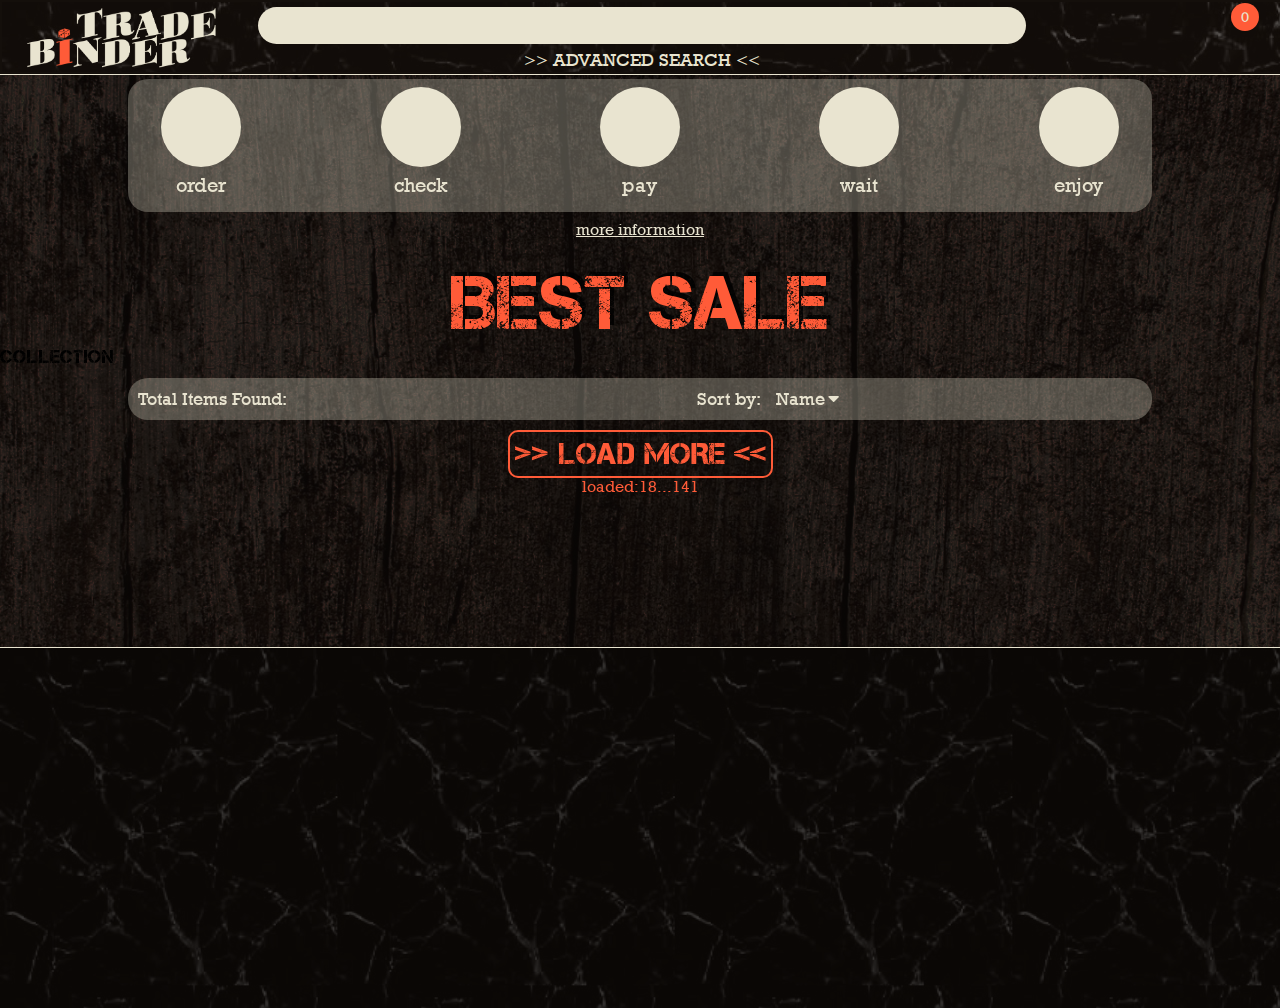
==== commit 17a5acff: "bg + sorting" ====
--- a/goblinTrade/index.html
+++ b/goblinTrade/index.html
@@ -22,6 +22,11 @@
 </head>
 
 <body>
+	<!-- BG -->
+	<div class="bodyBG" style="background-image: url(img/background2.jpg);" id="bodyBG">
+		<!-- <img src="img/background2.jpg" alt="backGround"> -->
+	</div>
+
 	<!-- advancedSearch -->
 	<div class="advancedSearchWrapper grid" id="advancedSearchWrapper">
 		<div class="advancedSearchBG" style="background-image: url(img/footerIMG.jpg);"></div>
@@ -285,11 +290,6 @@
 		<h3>ТУТ НИКИТА НАПИШЕТ МНОГО ТЕКСТА ПРО СЕБЯ И СВОЁ ПАЙЛИШКО</h3>
 	</div>
 
-	<!-- BG -->
-	<div class="bodyBG" style="background-image: url(img/background2.jpg);">
-		<!-- <img src="img/background2.jpg" alt="backGround"> -->
-	</div>
-
 	<!-- Header -->
 	<div class=" grid headerWrapper" id="headerWrap">
 		<div class="headerBG" style="background-image: url(img/headerIMG.jpg);"></div>
@@ -496,6 +496,8 @@
 	<div class="footerWrapper grid">
 		<div class="footerBG" style="background-image: url(img/footerIMG.jpg);"></div>
 	</div>
+
+<!-- </div> -->
 
 	<script src="scripts/globalArrays.js"></script>
 	<script src="scripts/fetchCards.js"></script>
--- a/goblinTrade/styles/style.css
+++ b/goblinTrade/styles/style.css
@@ -18,6 +18,18 @@
 	border-radius: 10px;
 	width: 8px;
 }
+
+/* .mainWrapper{
+	position: fixed;
+  top:0;
+  bottom:0;
+  left:0;
+  right:0;
+	overflow-y:auto;
+	overflow-x: hidden;
+} */
+
+
 .infoFrame{
 	top: 0;
 	left: 0;
@@ -49,6 +61,9 @@
 	width: 100%;
 	height: 100%;
 	background-size: cover;
+	-webkit-background-size: cover;
+	-moz-background-size: cover;
+	-o-background-size: cover;
 	background-position: center center;
 	background-repeat: no-repeat;
 	left: 0;
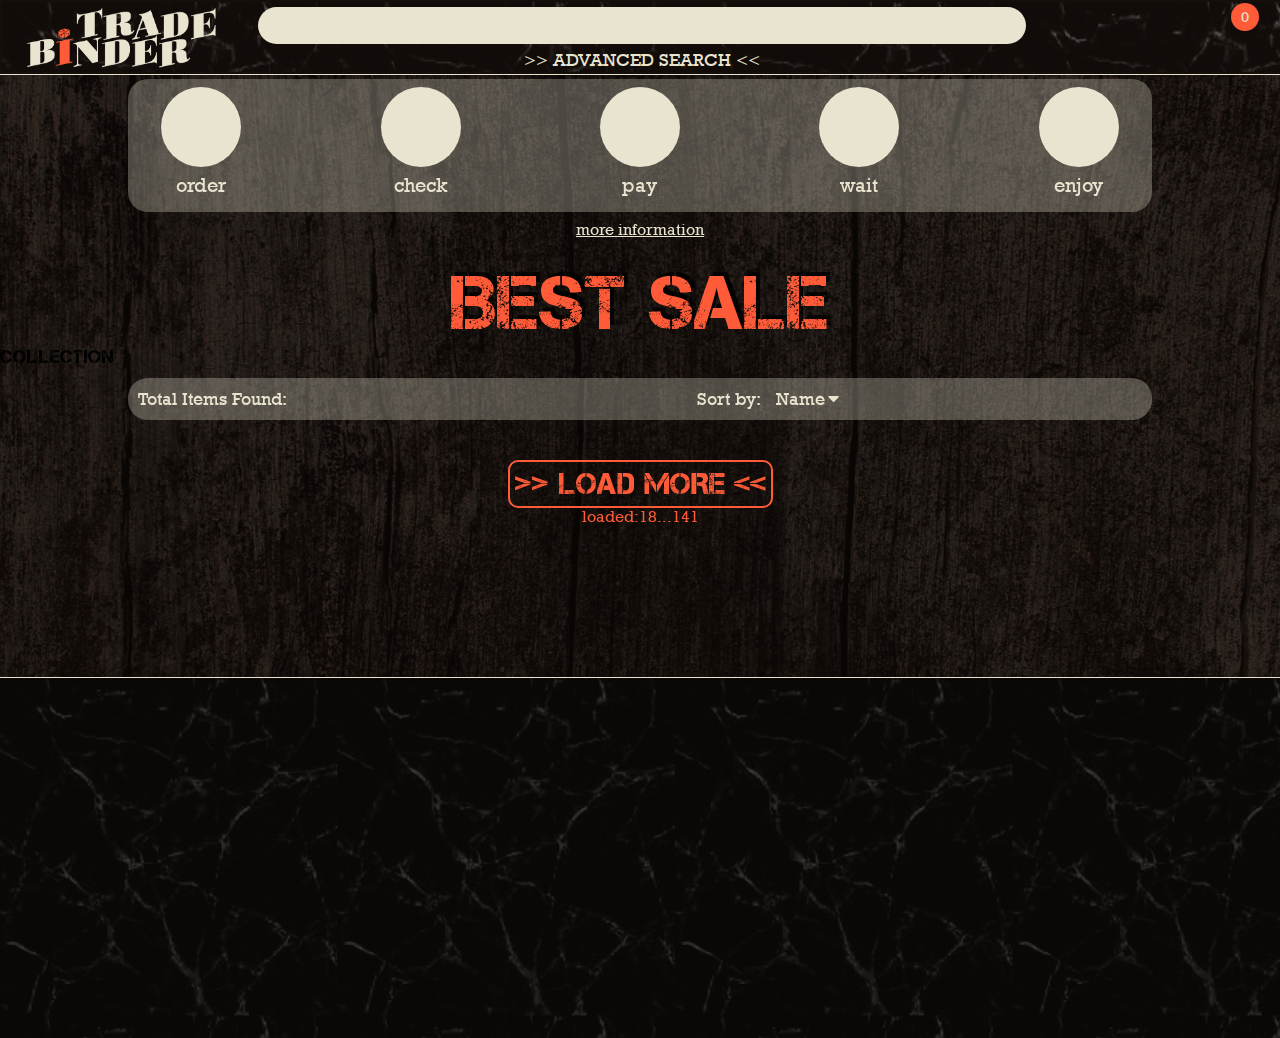
==== commit efa59381: "infov10" ====
--- a/goblinTrade/index.html
+++ b/goblinTrade/index.html
@@ -13,10 +13,9 @@
 	<link rel="stylesheet" href="styles/fonts.css" />
 	<link rel="stylesheet" href="fonts/FontAwesome/css/all.css" />
 	<link rel="stylesheet" href="fonts/fullIcons/css/nikita.css" />
-	<!-- <link rel="stylesheet" href="fonts/nikita/css/nikita.css" /> -->
-	<!-- <link rel="stylesheet" href="fonts/mtgColours/css/mtgcolours.css" /> -->
 	<link rel="stylesheet" href="styles/advancedSearch.css" />
 	<link rel="stylesheet" href="styles/cart.css" />
+	<link rel="stylesheet" href="styles/info.css" />
 	<link rel="stylesheet" href="styles/media.css" />
 	<title>TradeBinder</title>
 </head>
@@ -24,7 +23,6 @@
 <body>
 	<!-- BG -->
 	<div class="bodyBG" style="background-image: url(img/background2.jpg);" id="bodyBG">
-		<!-- <img src="img/background2.jpg" alt="backGround"> -->
 	</div>
 
 	<!-- advancedSearch -->
@@ -97,12 +95,9 @@
 
 					<div class="cardTypeBG"></div>
 					<div class="typeSearchFrameName">
-						<!-- <h4> >> Type << </h4> -->
 						<h4>Type</h4>
 					</div>
 
-
-					<!-- onmousemove="enliteSearchListFrame(`typecreature`)" -->
 					<div class="typeSearchFrame grid">
 						<div class="creatureSearch advancedSearchListFrame grid ">
 							<div class="roundSearch " id="typecreature" onclick="advancedClick(`typecreature`)">
@@ -175,7 +170,6 @@
 				<div class="advancedSearchSet grid advancedSearchSetOff" id="advancedSearchSet">
 					<div class="setBG"></div>
 					<div class="advancedSearchSetName">
-						<!-- <h4> >> Set << </h4> -->
 						<h4 class="advancedSearchListFrameTextOff">Set</h4>
 					</div>
 
@@ -189,7 +183,6 @@
 				<div class="advancedSearchRarity grid advancedSearchRarityOff" id="advancedSearchRarity">
 					<div class="rarityBG"></div>
 					<div class="raritySearchFrameName">
-						<!-- <h4> >> Rarity << </h4> -->
 						<h4 class="advancedSearchListFrameTextOff">Rarity</h4>
 					</div>
 
@@ -255,6 +248,8 @@
 	<!-- CART -->
 	<div class="menuCart" id="menuCart">
 		<div class="cartWrapper grid">
+			<!-- нужен фон специально для cart !!!!!!! -->
+					<div class="cartBG" style="background-image: url(img/CartBGimg.jpg);"></div>
 			<div class="cartWrapperContent grid" id="cartWrapperContent">
 			</div>
 
@@ -285,9 +280,103 @@
 	</div>
 
 	<!-- INFO -->
-	<div class="infoFrame" id="infoFrame">
+	<div class="infoFrame grid" id="infoFrame">
 		<i class="icon-cross infoFrameIconClose" id="infoFrameClose"></i>
-		<h3>ТУТ НИКИТА НАПИШЕТ МНОГО ТЕКСТА ПРО СЕБЯ И СВОЁ ПАЙЛИШКО</h3>
+		<div class="scrollBarWrapper grid">
+			<div class="infoHeader">
+				<h3>Hello, Friend!</h3>
+			</div>
+
+<div class="infoWrapper grid" id="infoWrapperToScroll">
+
+			<div class="infoPartsBG infoIntroBG"></div>
+			<div class="infoIntro" id="infoIntro">
+				<h4>Тут Никита очень красиво напишет насколько он охуенен, почему его сайт самый лучший на свете, почему его цены -
+					 пример для подражания, почему он заботится о своих клиентах и вообще секрет своего успеха
+					 Тут Никита очень красиво напишет насколько он охуенен, почему его сайт самый лучший на свете, почему его цены -
+					 пример для подражания, почему он заботится о своих клиентах и вообще секрет своего успеха
+					 Тут Никита очень красиво напишет насколько он охуенен, почему его сайт самый лучший на свете, почему его цены -
+					 пример для подражания, почему он заботится о своих клиентах и вообще секрет своего успеха
+				</h4>
+			</div>
+
+			<div class="infoPartsBG infoOrderBG"></div>
+			<div class="infoFrameIcon infoOrderPlace grid" id="orderToScroll">
+					<i class="icon-order infoInnerIcon"></i>
+					<h4>order</h4>
+			</div>
+			<div class="infoText infoOrderTextPlace">
+				<h4>Тут Никита подробно, для самых тупеньких напишет как добавлять карточки в корзинку, куда нажимать, почему всё безопасно и т.д..
+					Тут Никита подробно, для самых тупеньких напишет как добавлять карточки в корзинку, куда нажимать, почему всё безопасно и т.д..
+					Тут Никита подробно, для самых тупеньких напишет как добавлять карточки в корзинку, куда нажимать, почему всё безопасно и т.д..
+					Тут Никита подробно, для самых тупеньких напишет как добавлять карточки в корзинку, куда нажимать, почему всё безопасно и т.д..
+				</h4>
+			</div>
+
+			<div class="infoPartsBG infoCheckBG"></div>
+		<div class="infoFrameIcon infoCheckPlace grid">
+			<i class="icon-check infoInnerIcon"></i>
+			<h4 id="checkToScroll">check</h4>
+		</div>
+		<div class="infoText infoCheckTextPlace">
+			<h4>Тут Никита подробно, для самых тупеньких напишет как быстро и чётко он будет отвечать на безценные письма дорогих заказчиков, 
+				как мило и ласково он будет общаться, как будут гореть чересла заказчиков от словесной неги изливаемой Никитой на страницы электронного письма.
+				Тут Никита подробно, для самых тупеньких напишет как быстро и чётко он будет отвечать на безценные письма дорогих заказчиков, 
+				как мило и ласково он будет общаться, как будут гореть чересла заказчиков от словесной неги изливаемой Никитой на страницы электронного письма.
+			</h4>
+		</div>
+
+		<div class="infoPartsBG infoPayBG"></div>
+		<div class="infoFrameIcon infoPayPlace grid">
+			<i class="icon-money infoInnerIcon"></i>
+			<h4 id="payToScroll">pay</h4>
+		</div>
+		<div class="infoText infoPayTextPlace">
+			<h4>Тут Никита напишет гору информации о том куда можно будет оплачивать бабосики, денюжки и даже ДЕНЬЖИЩИ, расскажет, что никого никогда не кинет и всех любит
+				расскажет про предоплату и пост оплату и многое, многое другое!
+				Тут Никита напишет гору информации о том куда можно будет оплачивать бабосики, денюжки и даже ДЕНЬЖИЩИ, расскажет, что никого никогда не кинет и всех любит
+				расскажет про предоплату и пост оплату и многое, многое другое!
+				Тут Никита напишет гору информации о том куда можно будет оплачивать бабосики, денюжки и даже ДЕНЬЖИЩИ, расскажет, что никого никогда не кинет и всех любит
+				расскажет про предоплату и пост оплату и многое, многое другое!
+			</h4>
+		</div>
+
+		<div class="infoPartsBG infoWaitBG"></div>
+		<div class="infoFrameIcon infoWaitPlace grid">
+			<i class="icon-wait infoInnerIcon"></i>
+			<h4 id="waitToScroll">wait</h4>
+		</div>
+		<div class="infoText infoWaitTextPlace">
+			<h4>Тут Никита напишет много дойстойного про почту России, про их доставку и шампы, про ответственность и тракинговые номера, про гениальную
+				упаковку и даже не забудет упомянуть пони экспресс!!! Тут Никита напишет много дойстойного про почту России, про их доставку и шампы, про ответственность и тракинговые номера, про гениальную
+				упаковку и даже не забудет упомянуть пони экспресс!!! Тут Никита напишет много дойстойного про почту России, про их доставку и шампы, про ответственность и тракинговые номера, про гениальную
+				упаковку и даже не забудет упомянуть пони экспресс!!!
+			</h4>
+		</div>
+
+		<div class="infoPartsBG infoEnjoyBG"></div>
+		<div class="infoFrameIcon infoEnjoyPlace grid">
+			<i class="icon-enjoy infoInnerIcon"></i>
+			<h4 id="enjoyToScroll">enjoy</h4>
+		</div>
+		<div class="infoText infoEnjoyTextPlace">
+			<h4>Тут Никита напишет про истинное наслаждение от обладания карточками его поставки, о том сколь они редки и удивительны, о том какие скидосы он делает постоянным клиентам,
+				о том как он хочет продать им ещё больше лютого неиграбельного пайла и нажиться на бедных наркоманах...Тут Никита напишет про истинное наслаждение от обладания карточками его поставки, о том сколь они редки и удивительны, о том какие скидосы он делает постоянным клиентам,
+				о том как он хочет продать им ещё больше лютого неиграбельного пайла и нажиться на бедных наркоманах...Тут Никита напишет про истинное наслаждение от обладания карточками его поставки, о том сколь они редки и удивительны, о том какие скидосы он делает постоянным клиентам,
+				о том как он хочет продать им ещё больше лютого неиграбельного пайла и нажиться на бедных наркоманах...
+			</h4>
+		</div>
+
+		<div class="infoPartsBG infoDisclaimerBG"></div>
+		<div class="infoDisclaimer">
+			<h4>Тут Никита напишет аж на 2х языках, почему визарда не должны произвести с ним анальную кару, почему он продаёт их карточки на вторичном рынке и ничего ему за это не будет,
+				почему он не будет отстёгивать им процент и вообще "я не я корова не моя". Тут Никита напишет аж на 2х языках, почему визарда не должны произвести с ним анальную кару, почему он продаёт их карточки на вторичном рынке и ничего ему за это не будет,
+				почему он не будет отстёгивать им процент и вообще "я не я корова не моя". Тут Никита напишет аж на 2х языках, почему визарда не должны произвести с ним анальную кару, почему он продаёт их карточки на вторичном рынке и ничего ему за это не будет,
+				почему он не будет отстёгивать им процент и вообще "я не я корова не моя".
+			</h4>
+		</div>
+		</div>
+	</div>
 	</div>
 
 	<!-- Header -->
@@ -334,10 +423,10 @@
 	</div>
 
 	<!-- Conception -->
-	<div class="conceptWrapper grid">
+	<div class="conceptWrapper grid" id="conceptWrapper">
 		<div class="conceptBG"></div>
 
-		<div class="concept conceptPlace1 grid">
+		<div class="concept conceptPlace1 grid" onclick="orderClicked()">
 			<div class="conceptImg">
 				<div class="conceptRound">
 					<i class="icon-order iconConception"></i>
@@ -351,7 +440,7 @@
 			<i class="icon-arrow-right conceptIconArrow"></i>
 		</div>
 
-		<div class="concept conceptPlace3 grid ">
+		<div class="concept conceptPlace3 grid" onclick="checkClicked()">
 			<div class="conceptImg ">
 				<div class="conceptRound">
 					<i class="icon-check iconConception"></i>
@@ -365,7 +454,7 @@
 			<i class="icon-arrow-right conceptIconArrow"></i>
 		</div>
 
-		<div class="concept conceptPlace5 grid ">
+		<div class="concept conceptPlace5 grid" onclick="payClicked()">
 			<div class="conceptImg">
 				<div class="conceptRound">
 					<i class="icon-money iconConception"></i>
@@ -379,7 +468,7 @@
 			<i class="icon-arrow-right conceptIconArrow"></i>
 		</div>
 
-		<div class="concept conceptPlace7 grid ">
+		<div class="concept conceptPlace7 grid" onclick="waitClicked()">
 			<div class="conceptImg ">
 				<div class="conceptRound">
 					<i class="icon-wait iconConception"></i>
@@ -393,7 +482,7 @@
 			<i class="icon-arrow-right conceptIconArrow"></i>
 		</div>
 
-		<div class="concept conceptPlace9 grid ">
+		<div class="concept conceptPlace9 grid" onclick="enjoyClicked()">
 			<div class="conceptImg">
 				<div class="conceptRound">
 					<i class="icon-enjoy iconConception"></i>
@@ -405,8 +494,8 @@
 		</div>
 
 		<div class="conceptComment">
-			<div class="hoverConceptComment">
-				<h4>more information</h4>
+			<div class="hoverConceptComment" >
+				<h4 id="hoverConceptComment">more information</h4>
 			</div>
 		</div>
 	</div>
@@ -497,7 +586,6 @@
 		<div class="footerBG" style="background-image: url(img/footerIMG.jpg);"></div>
 	</div>
 
-<!-- </div> -->
 
 	<script src="scripts/globalArrays.js"></script>
 	<script src="scripts/fetchCards.js"></script>
--- a/goblinTrade/styles/style.css
+++ b/goblinTrade/styles/style.css
@@ -30,32 +30,7 @@
 } */
 
 
-.infoFrame{
-	top: 0;
-	left: 0;
-	width: 100%;
-	height: 100%;
-	position: fixed;
-	visibility: hidden;
-	background-color: #e9e4d0;
-	color: #140f0b;
-	display: flex;
-	align-items: center;
-	justify-content: center;
-	z-index: 1000;
-	border-radius: 20px;
-}
-
-.infoFrameIconClose{
-	font-size: 20px;
-	position: absolute;
-	top: 5px;
-	left: 5px;
-}
-.infoFrameIconClose:hover{
-	cursor: pointer;
-	color: #ff5b38;
-}
+
 .bodyBG {
 	filter: brightness(0.4);
 	width: 100%;
--- a/goblinTrade/styles/market.css
+++ b/goblinTrade/styles/market.css
@@ -0,0 +1,279 @@
+.marketWrapper{
+	width: 80%;
+	margin-left: auto;
+	margin-right: auto;
+	margin-top: 30px;
+	grid-row-gap: 7px;
+	grid-column-gap: 7px;
+	grid-template-columns: 1fr 1fr 1fr 1fr 1fr;
+	align-items: center;
+	justify-content: center;
+}
+.outerFrame{
+	width: 100%;
+	height: 100%;
+	display: flex;
+	align-items: center;
+	justify-content: center;
+	position: relative;
+}
+
+.marketFrame{
+	width: 350px;
+	height: 250px;
+	grid-template-columns: 176px 1fr;
+	grid-template-rows: 1fr;
+	grid-column-gap: 5px;
+	align-self: center;
+	justify-self: center;
+}
+.marketFrameBG{
+	position: absolute;
+	width: 100%;
+	height: 100%;
+	left: 0;
+	top: 0;
+	/* grid-row: 1;
+	grid-column: 1/3; */
+	background-color: #e9e4d0;
+	border-radius: 10px;
+	opacity: 0.3;
+}
+/* Супер важные размеры!!! */
+.imgMarketFrame{
+	width: 170px;
+	height: 240px;
+	grid-row: 1;
+	grid-column: 1;
+	align-self: center;
+	justify-self: center;
+	background-size: cover;
+	background-repeat: no-repeat;
+	background-position: center center;
+	z-index: 10;
+	border-radius: 10px;
+}
+.textMarketFrame{
+	grid-row: 1;
+	grid-column: 2;
+	grid-template-rows: 70% 30%;
+	grid-template-columns: 100%;
+	width: 100%;
+	height: 100%;
+	color: #e9e4d0;
+	z-index: 10;
+}
+.infoMarketFrame{
+	grid-row: 1;
+	grid-column: 1;
+	width: 100%;
+	height: 100%;
+	display: flex;
+	flex-direction: column;
+	align-items: start;
+	justify-content: space-evenly;
+	font-size: 15px;
+}
+.mainMarketFrame{
+	grid-column: 1;
+	grid-row: 2;
+	grid-template-rows: 100%;
+	grid-template-columns: 1fr 0.4fr;
+}
+.priceMarketFrame{
+	width: 100%;
+	height: 100%;
+	grid-row: 1;
+	grid-column: 1;
+	display: flex;
+	flex-direction: column;
+	align-items: start;
+	justify-content: space-evenly;
+	font-size: 17px;
+}
+.infoMarketName{
+	font-size: 20px;
+	color: #e9e4d0;
+	filter: drop-shadow(2px -2px 0px rgba(0,0,0,0.8));
+}
+.infoMarketPriceText{
+	font-size: 20px;
+	color: #e9e4d0;
+}
+.infoMarketPrice{
+	font-weight: 600;
+	color:#ff5b38;
+}
+.cartMarketFrame{
+	width: 100%;
+	height: 100%;
+	grid-row: 1;
+	grid-column: 2;
+	position: relative;
+}
+.cartMarketContent{
+	background-color: #ff5b38;
+	background-position: center center;
+	width: 28px;
+	height: 28px;
+	border-radius: 50%;
+	position: absolute;
+	font-size: 15px;
+	color: #e9e4d0;
+	left: 12px;
+	top: -1px;
+	display: flex;
+	align-items: center;
+	justify-content: center;
+}
+
+.markerIconCart{
+	position: absolute;
+	left: 0;
+	top: 0;
+	width: 100%;
+	height: 100%;
+	display: flex;
+	align-items: center;
+	justify-content: center;
+	font-size: 40px;
+	z-index: 10;
+}
+
+@media only screen and (max-width: 2230px) {
+	.marketWrapper{
+		grid-template-columns: 1fr 1fr 1fr 1fr;
+	}
+}
+
+@media only screen and (max-width: 1920px) {}
+
+@media only screen and (max-width: 1780px) {
+	.marketWrapper{
+		grid-template-columns: 1fr 1fr 1fr;
+	}
+}
+
+@media only screen and (max-width: 1680px) {}
+
+@media only screen and (max-width: 1366px) {
+	.marketFrame{
+		width: 315px;
+		height: 225px;
+		grid-template-columns: 158px 1fr;
+	}
+	.imgMarketFrame{
+		width: 153px;
+		height: 216px;
+	}
+	.cartMarketContent{
+		left: 11px;
+		top: 0px;
+	}
+}
+
+@media only screen and (max-width: 1280px) {
+
+	.marketWrapper{
+		grid-template-columns: 1fr 1fr;
+	}
+	.marketFrame{
+		width: 350px;
+		height: 250px;
+		grid-template-columns: 176px 1fr;
+	}
+	.imgMarketFrame{
+		width: 170px;
+		height: 240px;
+	}
+	.cartMarketContent{
+		left: 12px;
+		top: 3px;
+	}
+}
+@media only screen and (max-width: 1024px) {}
+
+@media only screen and (max-width: 920px) {
+	.marketFrame{
+		width: 315px;
+		height: 225px;
+		grid-template-columns: 158px 1fr;
+	}
+
+	.imgMarketFrame{
+		width: 153px;
+		height: 216px;
+	}
+	.cartMarketContent{
+		left: 12px;
+		top: -1px;
+	}
+}
+
+@media only screen and (max-width: 800px) {
+		.marketWrapper{
+			width: 98%;
+		}
+}
+
+@media only screen and (max-width: 650px) {
+		.marketWrapper{
+			grid-template-columns: 1fr;
+		}
+		.marketFrame{
+			width: 350px;
+			height: 250px;
+			grid-template-columns: 176px 1fr;
+		}
+		.imgMarketFrame{
+			width: 170px;
+			height: 240px;
+		}
+		.cartMarketContent{
+			left: 12px;
+			top: 3px;
+		}
+}
+
+
+@media only screen and (max-width: 600px) {}
+
+@media only screen and (max-width: 533px) {}
+
+@media only screen and (max-width: 416px) {}
+
+@media only screen and (max-width: 400px) {}
+
+
+@media only screen and (max-width: 360px) {
+.marketFrame{
+	width: 314px;
+	height: 224px;
+	grid-template-columns: 157px 1fr;
+	}
+
+.imgMarketFrame{
+	width: 152px;
+	height: 215px;
+	}
+.moreText{
+	font-size: 25px;
+	}
+.cartMarketContent{
+	left: 12px;
+	top: -1px;
+	}
+}
+
+@media only screen and (max-width: 320px) {}
+
+@media only screen and (max-height: 812px) and (max-width: 380px){}
+
+@media only screen and (max-height: 740px) and (max-width: 430px){}
+
+
+
+@media only screen and (max-height: 680px) and (max-width: 380px){}
+
+
+@media only screen and (max-height: 570px) and (max-width: 330px){}
--- a/goblinTrade/styles/advancedSearch.css
+++ b/goblinTrade/styles/advancedSearch.css
@@ -24,6 +24,12 @@
 	justify-self: center;
 	filter: brightness(0.6);
 	z-index: -1;
+	background-size: cover;
+	-webkit-background-size: cover;
+	-moz-background-size: cover;
+	-o-background-size: cover;
+	background-position: center center;
+	background-repeat: no-repeat;
 }
 
 .advancedSearchActive{
--- a/goblinTrade/styles/cart.css
+++ b/goblinTrade/styles/cart.css
@@ -23,7 +23,6 @@
 	visibility: visible;
 }
 
-
 .cartWrapper{
 	position: absolute;
 	width: 100%;
@@ -33,6 +32,24 @@
 	justify-content: center;
 	align-content: center;
 }
+
+.cartBG{
+	width: 100%;
+	height: 100%;
+	grid-column: 1;
+	grid-row: 1/3;
+	align-self: center;
+	justify-self: center;
+	filter: brightness(0.6);
+	z-index: -1;
+	background-size: cover;
+	-webkit-background-size: cover;
+	-moz-background-size: cover;
+	-o-background-size: cover;
+	background-position: center center;
+	background-repeat: no-repeat;
+}
+
 .cartFooter{
 	grid-template-rows: 1fr 1.2fr 1fr;
 	grid-template-columns: 100%;
--- a/goblinTrade/styles/info.css
+++ b/goblinTrade/styles/info.css
@@ -0,0 +1,472 @@
+.infoFrame{
+	top: 80px;
+	left: 10px;
+	width: calc(100% - 20px);;
+	height: calc(100% - 90px);
+	position: fixed;
+	visibility: hidden;
+	background-color: #e9e4d0;
+	color: #140f0b;
+	display: grid;
+	z-index: 2000;
+	border-radius: 20px;
+	overflow-x: hidden;
+	grid-template-rows: 95%;
+	grid-template-columns: 90%;
+	align-content: center;
+	justify-content: center;
+}
+.scrollBarWrapper{
+	width: 100%;
+	height: 100%;
+	grid-column: 1;
+	grid-row: 1;
+	grid-template-rows: 40px 1fr ;
+	grid-template-columns: 100%;
+	grid-gap: 0px;
+	overflow-x: hidden;
+	overflow-y: hidden;
+}
+
+.infoHeader{
+	width: 100%;
+	height: 100%;
+	grid-row: 1;
+	grid-column: 1;
+	align-self: center;
+	justify-self: center;
+	display: flex;
+	justify-content: center;
+}
+.infoHeader>h3{
+	font-size: 30px;
+	color:#32231a;
+	align-self: center;
+}
+
+.infoWrapper{
+	width: 100%;
+	height: 100%;
+	grid-column: 1;
+	grid-row: 2;
+	grid-template-rows: 1fr 1fr 1fr 1fr 1fr 1fr 1fr;
+	grid-template-columns: 80px 1fr;
+	grid-gap: 10px;
+	/* border: solid 1px black; */
+	overflow-x: hidden;
+	overflow-y: scroll;
+}
+
+.infoWrapper::-webkit-scrollbar {
+	width: 8px;
+	background-color: rgba(53, 34, 23, 1.0);;
+	border-radius: 10px;
+}
+.infoWrapper::-webkit-scrollbar-thumb {
+	background-color: rgb(100%, 36%, 22%, 0.7);
+	border-radius: 10px;
+	width: 8px;
+}
+
+
+.infoIntro{
+	width: 100%;
+	height: 100%;
+	grid-row: 1;
+	grid-column: 1/3;
+	/* border: solid 1px black; */
+	align-self: center;
+	justify-self: center;
+	display: flex;
+	justify-content: center;
+}
+.infoIntro>h4{
+	font-size: 20px;
+	color:#32231a;
+	align-self: center;
+	z-index: 100;
+	padding: 5px;
+}
+
+.infoPartsBG{
+	width: 100%;
+	height: 100%;
+	background-color: #ff5b38;
+	border-radius: 10px;
+	opacity: 0.4;
+}
+.infoIntroBG{
+	grid-row: 1;
+	grid-column: 1/3;
+}
+
+.infoFrameIcon{
+	width: 100%;
+	height: 80px;
+	align-self: center;
+	justify-self: center;
+	/* border: solid 1px black; */
+	grid-template-rows: 80px 20px;
+	grid-template-columns: 100%;
+}
+.infoFrameIcon>h4{
+	grid-row: 2;
+	grid-column: 1;
+	align-self: center;
+	justify-self: center;
+	z-index: 100;
+	font-size: 20px;
+}
+.infoInnerIcon{
+	color: #32231a;
+	font-size: 80px;
+	align-self: center;
+	justify-self: center;
+	z-index: 100;
+	grid-row: 1;
+	grid-column: 1;
+}
+
+.infoText{
+	width: 100%;
+	height: 100%;
+	display: flex;
+	justify-content: center;
+	/* border: solid 1px black; */
+}
+.infoText>h4{
+	font-size: 20px;
+	color:#32231a;
+	align-self: center;
+	z-index: 100;
+	padding: 5px;
+}
+
+
+.infoOrderPlace{
+	grid-row: 2;
+	grid-column: 1;
+}
+.infoOrderTextPlace{
+	grid-row: 2;
+	grid-column: 2;
+}
+.infoOrderBG{
+	grid-row: 2;
+	grid-column: 1/3;
+}
+
+.infoCheckPlace{
+	grid-row: 3;
+	grid-column: 1;
+}
+.infoCheckTextPlace{
+	grid-row: 3;
+	grid-column: 2;
+}
+.infoCheckBG{
+	grid-row: 3;
+	grid-column: 1/3;
+}
+
+.infoPayPlace{
+	grid-row: 4;
+	grid-column: 1;
+}
+.infoPayTextPlace{
+	grid-row: 4;
+	grid-column: 2;
+}
+.infoPayBG{
+	grid-row: 4;
+	grid-column: 1/3;
+}
+
+.infoWaitPlace{
+	grid-row: 5;
+	grid-column: 1;
+}
+.infoWaitTextPlace{
+	grid-row: 5;
+	grid-column: 2;
+}
+.infoWaitBG{
+	grid-row: 5;
+	grid-column: 1/3;
+}
+
+.infoEnjoyPlace{
+	grid-row: 6;
+	grid-column: 1;
+}
+.infoEnjoyTextPlace{
+	grid-row: 6;
+	grid-column: 2;
+}
+.infoEnjoyBG{
+	grid-row: 6;
+	grid-column: 1/3;
+}
+
+.infoDisclaimer{
+	width: 100%;
+	height: 100%;
+	grid-row: 7;
+	grid-column: 1/3;
+	/* border: solid 1px black; */
+	align-self: center;
+	justify-self: center;
+	display: flex;
+	justify-content: center;
+}
+.infoDisclaimer>h4{
+	font-size: 20px;
+	color:#32231a;
+	align-self: center;
+padding: 5px;
+z-index: 100;
+}
+
+.infoDisclaimerBG{
+	grid-row: 7;
+	grid-column: 1/3;
+}
+
+
+.showInfo{
+	visibility: visible;
+}
+
+.bodyInfoStopScroll {
+	overflow-y: hidden;
+}
+
+.infoFrameIconClose{
+	font-size: 25px;
+	position: absolute;
+	top: 5px;
+	left: 5px;
+}
+.infoFrameIconClose:hover{
+	cursor: pointer;
+	color: #ff5b38;
+}
+
+
+
+
+
+
+/* Media */
+@media only screen and (max-width: 1280px) {}
+
+
+@media only screen and (max-width: 1024px) {}
+
+@media only screen and (max-width: 920px) {}
+
+
+@media only screen and (max-width: 800px) {
+	.infoFrameIconClose{
+		font-size: 24px;
+		top: 6px;
+		left: 3px;
+	}
+}
+
+@media only screen and (max-width: 600px) {
+	.infoFrame{
+		top: 70px;
+		left: 0;
+		width: 100%;
+		height: calc(100% - 70px);
+		border-radius: 0px;
+		overflow-x: hidden;
+		grid-template-rows: 95%;
+		grid-template-columns: calc(100% - 60px);
+	}
+
+	.infoHeader>h3{
+		font-size: 25px;
+	}
+	.infoIntro>h4{
+		font-size: 18px;
+	}
+	.infoDisclaimer>h4{
+		font-size: 18px;
+	}
+	.infoText>h4{
+		font-size: 18px;
+		padding-top: 0px;
+		align-self: start;
+	}
+	.infoFrameIcon>h4{
+		grid-row: 1;
+		grid-column: 1;
+		font-size: 22px;
+		margin-top: 10px;
+	}
+	.scrollBarWrapper{
+		grid-template-rows: 40px 1fr ;
+	}
+
+	.infoWrapper{
+		grid-template-rows: 1fr 20px 1fr 20px 1fr 20px 1fr 20px 1fr 20px 1fr 1fr;
+		grid-template-columns: 100%;
+		grid-gap: 8px;
+	}
+	.infoWrapper::-webkit-scrollbar {
+		display: none;
+		width: 0px;
+	}
+	.infoWrapper::-webkit-scrollbar-thumb {
+		display: none;
+		width: 0px;
+	}
+	.infoIntro{
+		grid-row: 1;
+		grid-column: 1;
+	}
+	.infoFrameIcon{
+		height: 20px;
+		grid-template-rows: 20px;
+		grid-template-columns: 100%;
+	}
+
+	.infoInnerIcon{
+		display: none;
+	}
+	.infoOrderPlace{
+		grid-row: 2;
+		grid-column: 1;
+	}
+	.infoOrderTextPlace{
+		grid-row: 3;
+		grid-column: 1;
+	}
+
+	.infoCheckPlace{
+		grid-row: 4;
+		grid-column: 1;
+	}
+	.infoCheckTextPlace{
+		grid-row: 5;
+		grid-column: 1;
+	}
+
+	.infoPayPlace{
+		grid-row: 6;
+		grid-column: 1;
+	}
+	.infoPayTextPlace{
+		grid-row: 7;
+		grid-column: 1;
+	}
+
+	.infoWaitPlace{
+		grid-row: 8;
+		grid-column: 1;
+	}
+	.infoWaitTextPlace{
+		grid-row: 9;
+		grid-column: 1;
+	}
+
+	.infoEnjoyPlace{
+		grid-row: 10;
+		grid-column: 1;
+	}
+	.infoEnjoyTextPlace{
+		grid-row: 11;
+		grid-column: 1;
+	}
+
+	.infoDisclaimer{
+		grid-row: 12;
+		grid-column: 1;
+	}
+
+	.infoIntroBG{
+		grid-row: 1;
+		grid-column: 1;
+	}
+
+	.infoOrderBG{
+		grid-row: 2/4;
+		grid-column: 1;
+	}
+
+	.infoCheckBG{
+		grid-row: 4/6;
+		grid-column: 1;
+	}
+
+	.infoPayBG{
+		grid-row: 6/8;
+		grid-column: 1;
+	}
+
+	.infoWaitBG{
+		grid-row: 8/10;
+		grid-column: 1;
+	}
+
+	.infoEnjoyBG{
+		grid-row: 10/12;
+		grid-column: 1;
+	}
+
+	.infoDisclaimerBG{
+		grid-row: 12;
+		grid-column: 1;
+	}
+
+}
+
+@media only screen and (max-width: 416px) {
+	.scrollBarWrapper{
+		grid-template-rows: 30px 1fr ;
+	}
+
+	.infoWrapper{
+		grid-template-rows: 1fr 18px 1fr 18px 1fr 18px 1fr 18px 1fr 18px 1fr 1fr;
+		grid-gap: 8px;
+	}
+	.infoHeader>h3{
+		font-size: 20px;
+	}
+	.infoIntro>h4{
+		font-size: 15px;
+	}
+	.infoDisclaimer>h4{
+		font-size: 15px;
+	}
+	.infoText>h4{
+		font-size: 15px;
+	}
+	.infoFrameIcon>h4{
+		font-size: 20px;
+	}
+}
+
+@media only screen and (max-width: 400px) {
+	.infoFrameIconClose{
+		font-size: 20px;
+	}
+	.infoFrame{
+		grid-template-columns: calc(100% - 50px);
+	}
+}
+
+@media only screen and (max-width: 360px) {}
+
+@media only screen and (max-width: 320px) {}
+
+@media only screen and (max-height: 812px) and (max-width: 380px){}
+
+@media only screen and (max-height: 740px) and (max-width: 430px){}
+
+@media only screen and (max-height: 680px) and (max-width: 380px){}
+
+@media only screen and (max-height: 570px) and (max-width: 330px){}
+
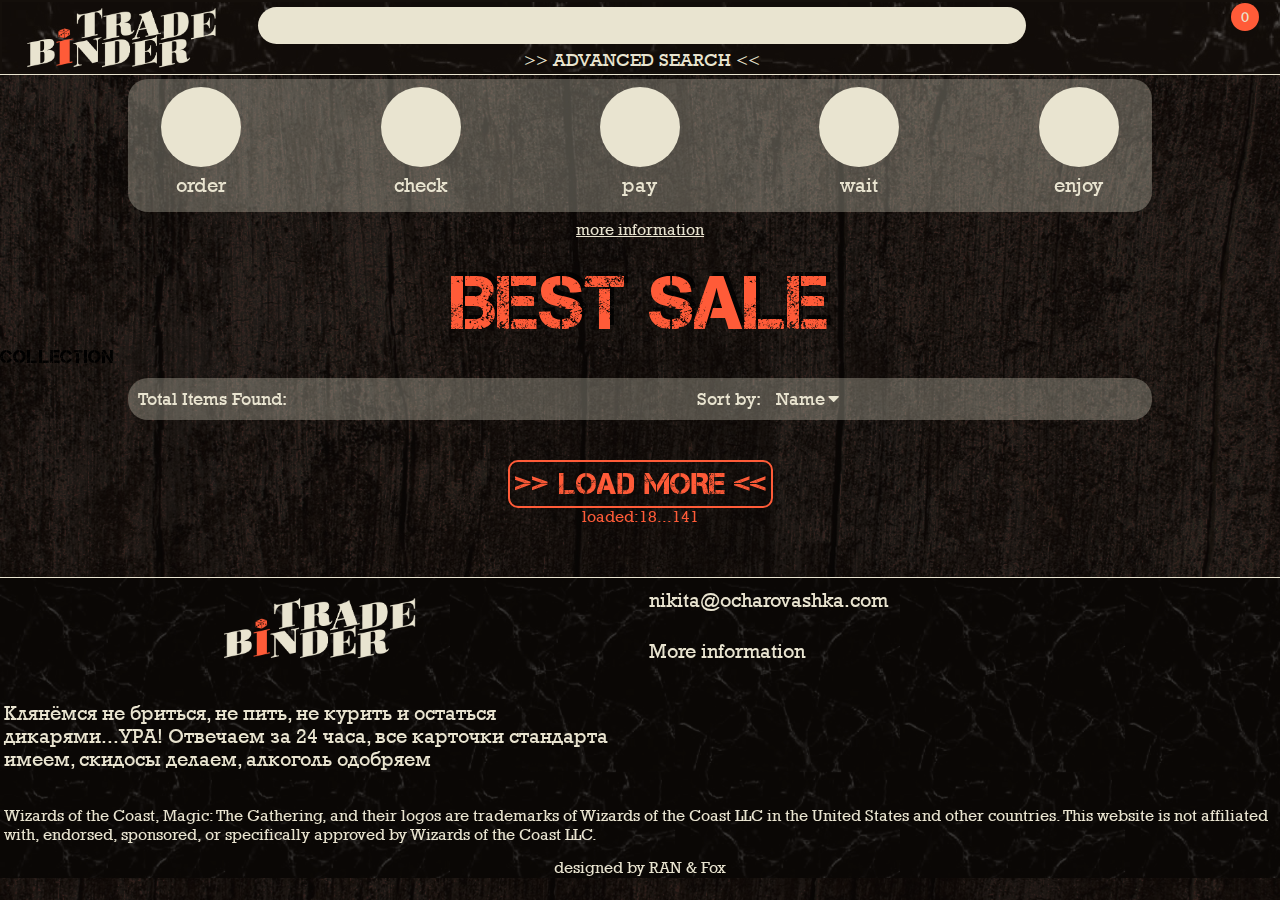
==== commit 2fc809f1: "footer + button" ====
--- a/goblinTrade/index.html
+++ b/goblinTrade/index.html
@@ -16,6 +16,8 @@
 	<link rel="stylesheet" href="styles/advancedSearch.css" />
 	<link rel="stylesheet" href="styles/cart.css" />
 	<link rel="stylesheet" href="styles/info.css" />
+	<link rel="stylesheet" href="styles/footer.css" />
+	<link rel="stylesheet" href="styles/buttonUp.css" />
 	<link rel="stylesheet" href="styles/media.css" />
 	<title>TradeBinder</title>
 </head>
@@ -24,6 +26,8 @@
 	<!-- BG -->
 	<div class="bodyBG" style="background-image: url(img/background2.jpg);" id="bodyBG">
 	</div>
+		<i class="far fa-arrow-alt-circle-up buttonUpIcon" id="buttonUpIcon"></i>
+
 
 	<!-- advancedSearch -->
 	<div class="advancedSearchWrapper grid" id="advancedSearchWrapper">
@@ -248,7 +252,6 @@
 	<!-- CART -->
 	<div class="menuCart" id="menuCart">
 		<div class="cartWrapper grid">
-			<!-- нужен фон специально для cart !!!!!!! -->
 					<div class="cartBG" style="background-image: url(img/CartBGimg.jpg);"></div>
 			<div class="cartWrapperContent grid" id="cartWrapperContent">
 			</div>
@@ -262,7 +265,7 @@
 
 				<div class="cartMailWrapper grid ">
 					<div class="cartEmailLink" id="cartEmailLink">
-						<h4 class="toCheck" style="text-decoration: underline;">Enter your E-mail here*</h4>
+						<h4 class="toCheck" style="text-decoration: underline;" onclick="checkClicked()">Enter your E-mail here*</h4>
 					</div>
 					<div class="cartMail">
 						<div class="cartMailTextWrapper">
@@ -301,11 +304,11 @@
 			</div>
 
 			<div class="infoPartsBG infoOrderBG"></div>
-			<div class="infoFrameIcon infoOrderPlace grid" id="orderToScroll">
+			<div class="infoFrameIcon infoOrderPlace grid" >
 					<i class="icon-order infoInnerIcon"></i>
 					<h4>order</h4>
 			</div>
-			<div class="infoText infoOrderTextPlace">
+			<div class="infoText infoOrderTextPlace" id="orderToScroll">
 				<h4>Тут Никита подробно, для самых тупеньких напишет как добавлять карточки в корзинку, куда нажимать, почему всё безопасно и т.д..
 					Тут Никита подробно, для самых тупеньких напишет как добавлять карточки в корзинку, куда нажимать, почему всё безопасно и т.д..
 					Тут Никита подробно, для самых тупеньких напишет как добавлять карточки в корзинку, куда нажимать, почему всё безопасно и т.д..
@@ -316,9 +319,9 @@
 			<div class="infoPartsBG infoCheckBG"></div>
 		<div class="infoFrameIcon infoCheckPlace grid">
 			<i class="icon-check infoInnerIcon"></i>
-			<h4 id="checkToScroll">check</h4>
-		</div>
-		<div class="infoText infoCheckTextPlace">
+			<h4 >check</h4>
+		</div>
+		<div class="infoText infoCheckTextPlace" id="checkToScroll">
 			<h4>Тут Никита подробно, для самых тупеньких напишет как быстро и чётко он будет отвечать на безценные письма дорогих заказчиков, 
 				как мило и ласково он будет общаться, как будут гореть чересла заказчиков от словесной неги изливаемой Никитой на страницы электронного письма.
 				Тут Никита подробно, для самых тупеньких напишет как быстро и чётко он будет отвечать на безценные письма дорогих заказчиков, 
@@ -329,9 +332,9 @@
 		<div class="infoPartsBG infoPayBG"></div>
 		<div class="infoFrameIcon infoPayPlace grid">
 			<i class="icon-money infoInnerIcon"></i>
-			<h4 id="payToScroll">pay</h4>
-		</div>
-		<div class="infoText infoPayTextPlace">
+			<h4 >pay</h4>
+		</div>
+		<div class="infoText infoPayTextPlace" id="payToScroll">
 			<h4>Тут Никита напишет гору информации о том куда можно будет оплачивать бабосики, денюжки и даже ДЕНЬЖИЩИ, расскажет, что никого никогда не кинет и всех любит
 				расскажет про предоплату и пост оплату и многое, многое другое!
 				Тут Никита напишет гору информации о том куда можно будет оплачивать бабосики, денюжки и даже ДЕНЬЖИЩИ, расскажет, что никого никогда не кинет и всех любит
@@ -344,9 +347,9 @@
 		<div class="infoPartsBG infoWaitBG"></div>
 		<div class="infoFrameIcon infoWaitPlace grid">
 			<i class="icon-wait infoInnerIcon"></i>
-			<h4 id="waitToScroll">wait</h4>
-		</div>
-		<div class="infoText infoWaitTextPlace">
+			<h4 >wait</h4>
+		</div>
+		<div class="infoText infoWaitTextPlace" id="waitToScroll">
 			<h4>Тут Никита напишет много дойстойного про почту России, про их доставку и шампы, про ответственность и тракинговые номера, про гениальную
 				упаковку и даже не забудет упомянуть пони экспресс!!! Тут Никита напишет много дойстойного про почту России, про их доставку и шампы, про ответственность и тракинговые номера, про гениальную
 				упаковку и даже не забудет упомянуть пони экспресс!!! Тут Никита напишет много дойстойного про почту России, про их доставку и шампы, про ответственность и тракинговые номера, про гениальную
@@ -357,9 +360,9 @@
 		<div class="infoPartsBG infoEnjoyBG"></div>
 		<div class="infoFrameIcon infoEnjoyPlace grid">
 			<i class="icon-enjoy infoInnerIcon"></i>
-			<h4 id="enjoyToScroll">enjoy</h4>
-		</div>
-		<div class="infoText infoEnjoyTextPlace">
+			<h4 >enjoy</h4>
+		</div>
+		<div class="infoText infoEnjoyTextPlace" id="enjoyToScroll">
 			<h4>Тут Никита напишет про истинное наслаждение от обладания карточками его поставки, о том сколь они редки и удивительны, о том какие скидосы он делает постоянным клиентам,
 				о том как он хочет продать им ещё больше лютого неиграбельного пайла и нажиться на бедных наркоманах...Тут Никита напишет про истинное наслаждение от обладания карточками его поставки, о том сколь они редки и удивительны, о том какие скидосы он делает постоянным клиентам,
 				о том как он хочет продать им ещё больше лютого неиграбельного пайла и нажиться на бедных наркоманах...Тут Никита напишет про истинное наслаждение от обладания карточками его поставки, о том сколь они редки и удивительны, о том какие скидосы он делает постоянным клиентам,
@@ -375,6 +378,13 @@
 				почему он не будет отстёгивать им процент и вообще "я не я корова не моя".
 			</h4>
 		</div>
+
+		<div class="infoPartsBG infoMailQuestionBG"></div>
+		<div class="infoMailQuestion">
+			<h4>Остались вопросы? Напишите нам: <span class="infoMailTo" id="infoMailTo">nikita@ocharovashka.com</span>
+			</h4>
+		</div>
+
 		</div>
 	</div>
 	</div>
@@ -405,7 +415,7 @@
 			<i class="icon-info-question" id="headerInfoBtn"></i>
 		</div>
 
-		<div class="mail ">
+		<div class="mail">
 			<i class="icon-mail "></i>
 		</div>
 
@@ -582,8 +592,38 @@
 	</div>
 
 	<!-- footer -->
-	<div class="footerWrapper grid">
+	<div class="footerWrapper grid" id="footerWrapper">
 		<div class="footerBG" style="background-image: url(img/footerIMG.jpg);"></div>
+				
+			<div class="footerLogoArea">
+				<div class="footerLogo" style="background-image: url(img/logotest3.png);" id="footerLogo"></div>
+			</div>
+
+			<div class="footerOathArea ">
+				<h4>Клянёмся не бриться, не пить, не курить и остаться дикарями...УРА!
+					Отвечаем за 24 часа, все карточки стандарта имеем, скидосы делаем, алкоголь одобряем
+				</h4>
+			</div>
+
+		<div class="footerRightColumn grid ">
+			<div class="footerMailArea " id="footerMailInfo">
+				<i class="icon-mail footerIconMail"></i>
+				<h4 class="footerTextMail">nikita@ocharovashka.com</h4>
+			</div>
+			
+			<div class="footerInfoArea" id="footerInfoArea">
+				<i class="icon-info-question footerIconInfo"></i>
+				<h4 class="footerTextInfo">More information</h4>
+			</div>
+		</div>
+
+		<div class="footerDisclamer ">
+			<h4>Wizards of the Coast, Magic: The Gathering, and their logos are trademarks of Wizards of the Coast LLC in the United States and other countries. This website is not affiliated with, endorsed, sponsored, or specifically approved by Wizards of the Coast LLC.</h4>
+		</div>
+
+		<div class="footerDesigned ">
+			<h4>designed by RAN & Fox</h4>
+		</div>
 	</div>
 
 
@@ -597,6 +637,8 @@
 	<script src="scripts/textSearch.js"></script>
 	<script src="scripts/slider.js"></script>
 	<script src="scripts/advancedSearch.js"></script>
+	<script src="scripts/footer.js"></script>
+	<script src="scripts/buttonUp.js"></script>
 </body>
 
 </html>--- a/goblinTrade/styles/style.css
+++ b/goblinTrade/styles/style.css
@@ -654,25 +654,5 @@
 
 
 
-/* footer */
-.footerWrapper{
-	border-top: 1px solid #e9e4d0;
-	width: 100%;
-	height: 40vh;
-	/* background-color: #140f0b; */
-	margin-top: 150px;
-	grid-template-rows: 100%;
-	grid-template-columns: 1fr 1fr;
-	grid-gap: 2fr;
-}
-.footerBG{
-	width: 100%;
-	height: 100%;
-	grid-column: 1/3;
-	grid-row: 1;
-	align-self: center;
-	justify-self: center;
-	filter: brightness(0.6);
-	/* z-index: -1; */
-}
-
+
+
--- a/goblinTrade/styles/cart.css
+++ b/goblinTrade/styles/cart.css
@@ -4,7 +4,6 @@
 	position: fixed;
 	top: 70px;
 	margin-left: 100%;
-	/* width: 320px; */
 	width: 35%;
 	min-width: 320px;
 	max-width: 416px;
--- a/goblinTrade/styles/info.css
+++ b/goblinTrade/styles/info.css
@@ -49,7 +49,7 @@
 	height: 100%;
 	grid-column: 1;
 	grid-row: 2;
-	grid-template-rows: 1fr 1fr 1fr 1fr 1fr 1fr 1fr;
+	grid-template-rows: 1fr 1fr 1fr 1fr 1fr 1fr 1fr 1fr;
 	grid-template-columns: 80px 1fr;
 	grid-gap: 10px;
 	/* border: solid 1px black; */
@@ -223,8 +223,8 @@
 	font-size: 20px;
 	color:#32231a;
 	align-self: center;
-padding: 5px;
-z-index: 100;
+	padding: 5px;
+	z-index: 100;
 }
 
 .infoDisclaimerBG{
@@ -232,6 +232,37 @@
 	grid-column: 1/3;
 }
 
+.infoMailQuestion{
+	width: 100%;
+	height: 100%;
+	grid-row: 8;
+	grid-column: 1/3;
+	align-self: center;
+	justify-self: center;
+	display: flex;
+	justify-content: start;
+}
+
+.infoMailQuestion>h4{
+	font-size: 20px;
+	color:#32231a;
+	align-self: center;
+	padding: 5px;
+	z-index: 100;
+}
+
+.infoMailTo{
+	text-decoration: underline;
+}
+.infoMailTo:hover{
+	cursor: pointer;
+	color: #ff5b38;
+}
+
+.infoMailQuestionBG{
+	grid-row: 8;
+	grid-column: 1/3;
+}
 
 .showInfo{
 	visibility: visible;
@@ -295,6 +326,9 @@
 	.infoDisclaimer>h4{
 		font-size: 18px;
 	}
+	.infoMailQuestion>h4{
+		font-size: 18px;
+	}
 	.infoText>h4{
 		font-size: 18px;
 		padding-top: 0px;
@@ -311,7 +345,7 @@
 	}
 
 	.infoWrapper{
-		grid-template-rows: 1fr 20px 1fr 20px 1fr 20px 1fr 20px 1fr 20px 1fr 1fr;
+		grid-template-rows: 1fr 20px 1fr 20px 1fr 20px 1fr 20px 1fr 20px 1fr 1fr 1fr;
 		grid-template-columns: 100%;
 		grid-gap: 8px;
 	}
@@ -385,6 +419,10 @@
 		grid-row: 12;
 		grid-column: 1;
 	}
+	.infoMailQuestion{
+		grid-row: 13;
+		grid-column: 1;
+	}
 
 	.infoIntroBG{
 		grid-row: 1;
@@ -418,6 +456,11 @@
 
 	.infoDisclaimerBG{
 		grid-row: 12;
+		grid-column: 1;
+	}
+
+	.infoMailQuestionBG{
+		grid-row: 13;
 		grid-column: 1;
 	}
 
@@ -441,6 +484,9 @@
 	.infoDisclaimer>h4{
 		font-size: 15px;
 	}
+	.infoMailQuestion>h4{
+		font-size: 15px;
+	}
 	.infoText>h4{
 		font-size: 15px;
 	}
--- a/goblinTrade/styles/footer.css
+++ b/goblinTrade/styles/footer.css
@@ -0,0 +1,290 @@
+.footerWrapper{
+	border-top: 1px solid #e9e4d0;
+	width: 100%;
+	height: 300px;
+		/* height: 500px; */
+	background-color: #140f0b;
+	margin-top: 50px;
+	grid-template-rows: 100px 1fr 60px 20px;
+	grid-template-columns: 1fr 1fr;
+	grid-gap: 2px;
+}
+.footerBG{
+	width: 100%;
+	height: 100%;
+	grid-column: 1/3;
+	grid-row: 1/5;
+	align-self: center;
+	justify-self: center;
+	filter: brightness(0.6);
+	background-size: cover;
+	background-repeat: no-repeat;
+	background-position: center center;
+}
+
+.footerLogoArea{
+	align-self: center;
+	justify-self: center;
+	grid-row: 1;
+	grid-column: 1;
+	width: 100%;
+	height: 100%;
+	display: flex;
+	justify-content: center;
+	z-index: 100;
+}
+.footerLogo{
+	width: 200px;
+	height: 70px;
+	background-size: cover;
+	background-repeat: no-repeat;
+	background-position: center center;
+	align-self: center;
+}
+.footerLogo:hover{
+	cursor: pointer;
+}
+
+.footerOathArea{
+	align-self: center;
+	justify-self: center;
+	grid-row: 2;
+	grid-column: 1;
+	width: 100%;
+	height: 100%;
+	display: flex;
+	justify-content: center;
+	z-index: 100;
+}
+.footerOathArea>h4{
+	align-self: center;
+	color: #e9e4d0;
+	font-size: 20px;
+	padding-left: 4px;
+}
+
+
+.footerRightColumn{
+	grid-row: 1;
+	grid-column: 2;
+	width: 100%;
+	height: 100%;
+	z-index: 100;
+	grid-template-rows: 1fr 1fr;
+	grid-template-columns: 100%;
+	align-content: flex-start;
+	grid-gap: 2px;
+}
+.footerMailArea{
+	grid-row: 1;
+	grid-column: 1;
+	width: 100%;
+	height: 45px;
+	display: flex;
+	justify-content: flex-start;
+	align-content: center;
+}
+.footerMailArea:hover{
+	cursor: pointer;
+	color: #ff5b38;
+}
+.footerMailArea:hover .footerIconMail{
+	cursor: pointer;
+	color: #ff5b38;
+}
+.footerMailArea:hover .footerTextMail{
+	cursor: pointer;
+	color: #ff5b38;
+}
+.footerIconMail{
+	align-self: center;
+	font-size: 40px;
+	z-index: 100;
+	color: #e9e4d0;
+}
+.footerTextMail{
+	align-self: center;
+	font-size: 20px;
+	z-index: 100;
+	color: #e9e4d0;
+	padding-left: 8px;
+}
+
+.footerInfoArea{
+	grid-row: 2;
+	grid-column: 1;
+	width: 100%;
+	height: 45px;
+	display: flex;
+	justify-content: flex-start;
+	align-content: center;
+}
+.footerInfoArea:hover{
+	cursor: pointer;
+	color: #ff5b38;
+}
+.footerInfoArea:hover .footerIconInfo{
+	cursor: pointer;
+	color: #ff5b38;
+}
+.footerInfoArea:hover .footerTextInfo{
+	cursor: pointer;
+	color: #ff5b38;
+}
+.footerIconInfo{
+	align-self: center;
+	font-size: 40px;
+	z-index: 100;
+	color: #e9e4d0;
+}
+.footerTextInfo{
+	align-self: center;
+	font-size: 20px;
+	z-index: 100;
+	color: #e9e4d0;
+	padding-left: 8px;
+}
+
+.footerDisclamer{
+	grid-row: 3;
+	grid-column: 1/3;
+	width: 100%;
+	height: 100%;
+	display: flex;
+	justify-content: flex-start;
+	z-index: 100;
+}
+.footerDisclamer>h4{
+	align-self: center;
+	color: #e9e4d0;
+	font-size: 16px;
+	padding-left: 4px;
+	}
+
+.footerDesigned{
+	grid-row: 4;
+	grid-column: 1/3;
+	width: 100%;
+	height: 100%;
+	display: flex;
+	justify-content: center;
+	z-index: 100;
+}
+.footerDesigned>h4{
+align-self: center;
+color: #e9e4d0;
+font-size: 16px;
+}
+
+
+/* Media */
+@media only screen and (max-width: 1280px) {}
+
+@media only screen and (max-width: 1024px) {}
+
+@media only screen and (max-width: 920px) {}
+
+@media only screen and (max-width: 800px) {
+	.footerOathArea>h4{
+		font-size: 18px;
+	}
+	.footerDisclamer>h4{
+		font-size: 14px;
+	}
+	.footerDesigned>h4{
+		font-size: 14px;
+	}
+	.footerIconMail{
+		font-size: 30px;
+	}
+	.footerTextMail{
+		font-size: 18px;
+	}
+	.footerIconInfo{
+		font-size: 30px;
+	}
+	.footerTextInfo{
+		font-size: 18px;
+	}
+}
+
+@media only screen and (max-width: 641px) {
+	.footerWrapper{
+		grid-template-rows: 55px 1fr 90px 80px 20px;
+	}
+	.footerBG{
+		grid-column: 1/3;
+		grid-row: 1/6;
+	}
+	.footerLogoArea{
+		grid-row: 1;
+		grid-column: 1/3;
+	}
+	.footerLogo{
+		width: 150px;
+		height: 52px;
+	}
+	.footerOathArea{
+		grid-row: 2;
+		grid-column: 1/3;
+	}
+	.footerOathArea>h4{
+		font-size: 14px;
+	}
+	.footerRightColumn{
+		grid-row: 3;
+		grid-column: 1/3;
+		grid-template-rows: 42px 42px;
+	}
+	.footerDisclamer{
+		grid-row: 4;
+		grid-column: 1/3;
+	}
+	.footerDesigned{
+		grid-row: 5;
+		grid-column: 1/3;
+	}
+
+}
+
+@media only screen and (max-width: 416px) {
+	.footerWrapper{
+		grid-template-rows: 55px 90px 1fr 20px;
+	}
+	.footerBG{
+		grid-column: 1/3;
+		grid-row: 1/5;
+	}
+	.footerLogoArea{
+		grid-row: 1;
+		grid-column: 1/3;
+	}
+	.footerOathArea{
+		display: none;
+	}
+	.footerRightColumn{
+		grid-row: 2;
+		grid-template-rows: 42px 42px;
+	}
+	.footerDisclamer{
+		grid-row: 3;
+	}
+	.footerDesigned{
+		grid-row: 4;
+		grid-column: 1/3;
+	}
+
+}
+
+@media only screen and (max-width: 360px) {}
+
+@media only screen and (max-width: 320px) {}
+
+@media only screen and (max-height: 812px) and (max-width: 380px){}
+
+@media only screen and (max-height: 740px) and (max-width: 430px){}
+
+@media only screen and (max-height: 680px) and (max-width: 380px){}
+
+@media only screen and (max-height: 570px) and (max-width: 330px){}
+
--- a/goblinTrade/styles/buttonUp.css
+++ b/goblinTrade/styles/buttonUp.css
@@ -0,0 +1,80 @@
+.buttonUpIcon{
+	font-size: 80px;
+	/* color: #ff5b38;
+	opacity: 0.3; */
+
+	color:rgba(255, 91, 56, 0.3);
+	align-self: center;
+	position: fixed;
+	left: 10px;
+	/* top: 60vh; */
+	bottom: 10px;
+	z-index: 1500;
+	visibility: hidden;
+	transition: ease-in-out;
+	transition-property: color 2s, transform 2s;
+	-webkit-transition: color 2s, -webkit-transform 2s;
+	animation: buttonUpAnimation 6s infinite;
+
+}
+
+@keyframes buttonUpAnimation {
+	60% { color: rgba(255, 91, 56, 0.3);
+				transform: rotateX(0deg) rotateZ(0deg);
+	}
+	80% { color: rgba(255, 91, 56, 1);
+		transform: rotateX(20deg) rotateZ(20deg);
+	}
+	100% { color: rgba(255, 91, 56, 0.3);
+		transform: rotateX(0deg) rotateZ(0deg);
+	}
+}
+
+
+.buttonUpIcon:hover {
+	/* -webkit-animation-play-state:paused;
+  -moz-animation-play-state:paused;
+  animation-play-state:paused; */
+	color: rgba(255, 91, 56, 1);
+	cursor: pointer;
+	opacity: 1;
+}
+.buttonUpShow{
+visibility: visible;
+}
+
+@media only screen and (max-width: 1280px) {}
+
+@media only screen and (max-width: 1024px) {
+	.buttonUpIcon{
+		font-size: 70px;
+	}
+}
+
+@media only screen and (max-width: 920px) {}
+
+@media only screen and (max-width: 800px) {}
+
+@media only screen and (max-width: 641px) {
+	.buttonUpIcon{
+		font-size: 60px;
+	}
+}
+
+@media only screen and (max-width: 416px) {
+	.buttonUpIcon{
+		font-size: 50px;
+	}
+}
+
+@media only screen and (max-width: 360px) {}
+
+@media only screen and (max-width: 320px) {}
+
+@media only screen and (max-height: 812px) and (max-width: 380px){}
+
+@media only screen and (max-height: 740px) and (max-width: 430px){}
+
+@media only screen and (max-height: 680px) and (max-width: 380px){}
+
+@media only screen and (max-height: 570px) and (max-width: 330px){}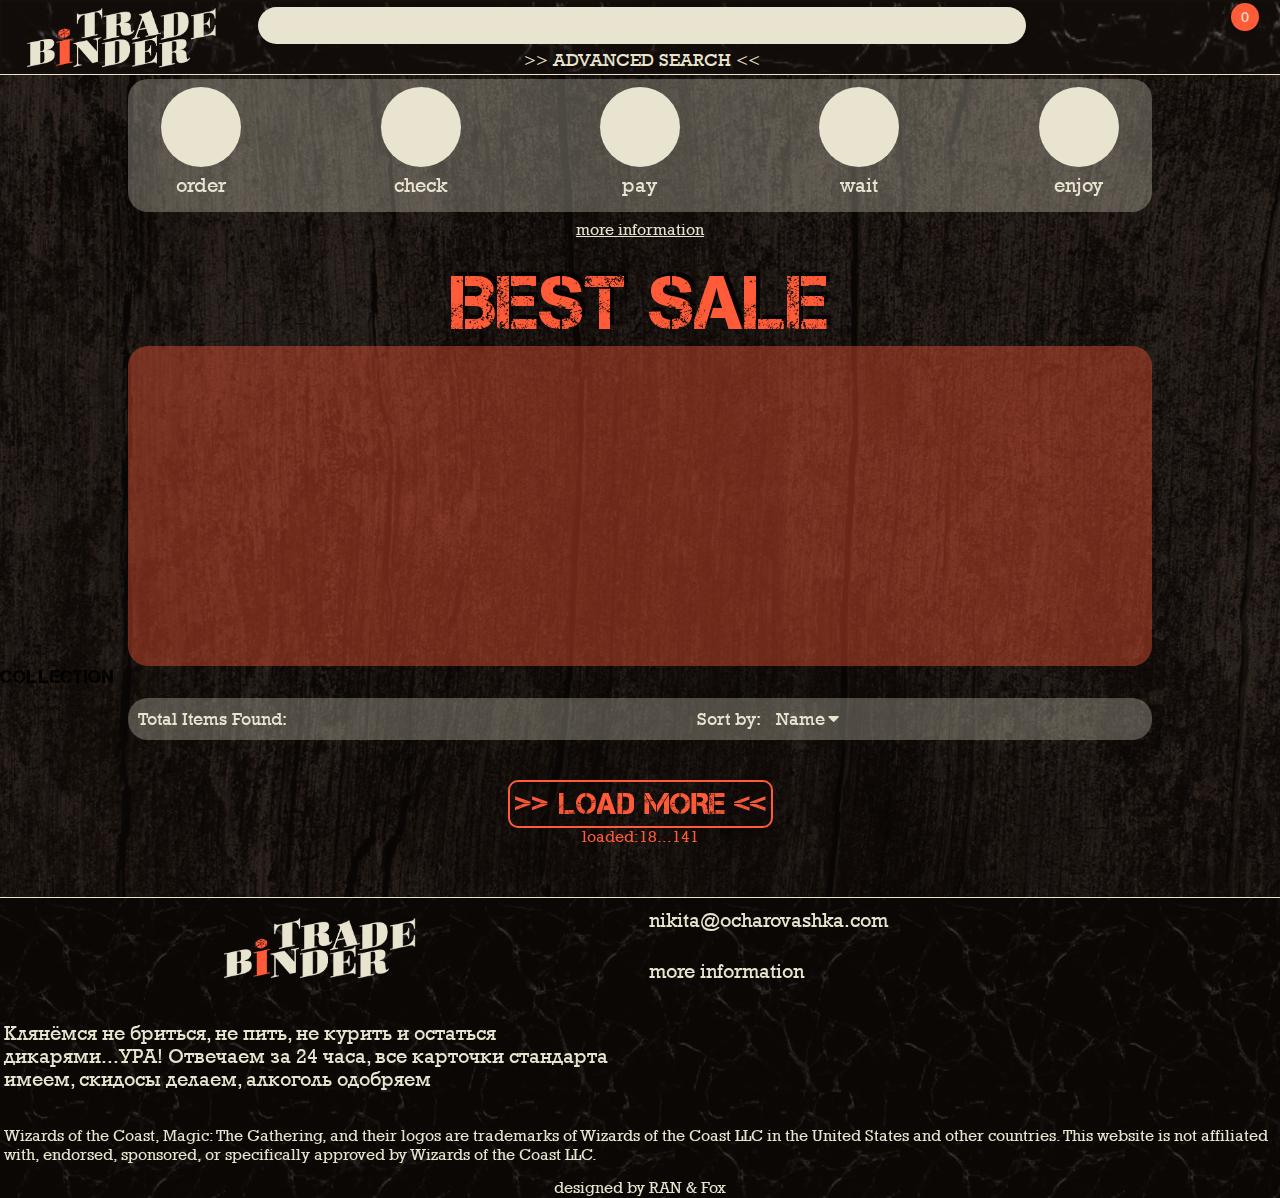
==== commit 0912b916: "footer jump fixed" ====
--- a/goblinTrade/index.html
+++ b/goblinTrade/index.html
@@ -613,7 +613,7 @@
 			
 			<div class="footerInfoArea" id="footerInfoArea">
 				<i class="icon-info-question footerIconInfo"></i>
-				<h4 class="footerTextInfo">More information</h4>
+				<h4 class="footerTextInfo">more information</h4>
 			</div>
 		</div>
 
--- a/goblinTrade/styles/slider.css
+++ b/goblinTrade/styles/slider.css
@@ -0,0 +1,322 @@
+.sliderArrowWrapper{
+	width: 100%;
+	/* height: 46vh; */
+	/* height: 344px; */
+	/* height: 320px; */
+	height: 400px;
+	grid-template-rows: 100%;
+	grid-template-columns: 10% 80% 10%;
+	margin-left: auto;
+	margin-right: auto;
+	overflow: hidden;
+}
+.arrowLeft{
+	width: 100%;
+	height: 100%;
+	grid-row: 1;
+	grid-column: 1;
+	display: flex;
+	align-items: center;
+	justify-content: center;
+	z-index: 100;
+}
+.iconArrowLeft{
+	transform: scaleX(0.4) scaleY(1.5);
+	font-size: 90px;
+	color: #e9e4d0;
+	/* transform: translateX(25px) */
+}
+.iconArrowLeft:hover{
+	cursor: pointer;
+	color: #ff5b38;
+	filter: drop-shadow(-3px -3px 0px rgba(0,0,0,0.7));
+}
+
+.arrowRight{
+	width: 100%;
+	height: 100%;
+	grid-row: 1;
+	grid-column: 3;
+	display: flex;
+	align-items: center;
+	justify-content: center;
+	z-index: 100;
+	}
+.iconArrowRight{
+	transform: scaleX(0.4) scale(-1, 1) scaleY(1.5);
+	/* width: 50%; */
+	font-size: 90px;
+	color: #e9e4d0;
+}
+.iconArrowRight:hover{
+	cursor: pointer;
+	color: #ff5b38;
+	filter: drop-shadow(-3px -3px 0px rgba(0,0,0,0.7));
+}
+
+.sliderWrapper{
+	grid-row: 1;
+	grid-column: 2;
+	grid-template-rows: 100%;
+	grid-template-columns: 100%;
+	/* grid-column-gap: 10px; */
+	/* grid-template-columns: auto; */
+	height: 100%;
+	width: 100%;
+	align-self: center;
+	justify-self: center;
+	justify-content: center;
+	align-content: center;
+}
+
+.sliderBG{
+	width: 100%;
+	height: 100%;
+	grid-row: 1;
+	grid-column: 2;
+	background-color: #ff5b38;
+	border-radius: 20px;
+	opacity: 0.4;
+	z-index: 0;
+}
+
+.sliderImg{
+	grid-template-rows: 100%;
+	grid-template-columns: 100%;
+	width: 250px;
+	grid-row: 1;
+	height: 100%;
+	justify-content: center;
+	align-items: center;
+	z-index: 10;
+	/* justify-self: center; */
+	align-self: center;
+	/* overflow: hidden; */
+	/* border: 1px solid #e9e4d0; */
+	/* border-radius: 10px; */
+/* position: relative; */
+	transition: 1s ease;
+	}
+
+.sliderImgInner{
+	width: 250px;
+	grid-row: 1;
+	grid-column: 1;
+	height: 100%;
+	justify-content: start;
+	align-items: center;
+	z-index: 10;
+	transition: 1s ease;
+}
+
+
+.leftSlide{
+	transform: translateX(-100%);
+}
+.midSlide{
+	transform: translateX(0);
+}
+.rightSlide{
+	transform: translateX(100%);
+}
+
+
+
+
+/* супер важные размеры!!! */
+.tagIconWrapper{
+	grid-row: 1;
+	grid-column: 1;
+	width: 230px;
+	height: 331px;
+	position: relative;
+	background-size: cover;
+	background-repeat: no-repeat;
+	background-position: center center;
+	border-radius: 10px;
+}
+
+
+.tagIconWrapper:hover{
+	cursor: pointer;
+}
+
+.tagIcon{
+	position: absolute;
+	top: 200px;
+	left: 109px;
+	width: 136px;
+	height: 136px;
+	filter: drop-shadow(5px 5px 0px rgba(0,0,0,0.8));
+}
+.saleText{
+	position: absolute;
+	width: 68px;
+	height:59px;
+	top: 228px;
+	left: 167px;
+	display: flex;
+	flex-direction: column;
+	align-items: flex-end;
+	justify-content: space-evenly;
+}
+
+.prevPrice{
+	color: #e9e4d0;
+text-decoration: line-through;
+font-size: 21px;
+}
+.presentPrice{
+	color: #32231a;
+	font-size: 30px;
+	margin-right: 15px;
+}
+
+
+.sliderHiddenWrapper{
+	grid-row: 1;
+	grid-column: 1;
+	grid-template-rows: 100%;
+	/* grid-template-columns: repeat(5,1fr); */
+	grid-column-gap: 20px;
+	height: 100%;
+	width: 1350px;
+	align-self: center;
+	justify-self: center;
+	justify-content: space-around;
+	align-content: center;
+	position: relative;
+	overflow: hidden;
+}
+
+
+/* .sliderImgPlace0{
+	grid-row: 1;
+	grid-column: 1;
+}
+.sliderImgPlace1{
+	grid-row: 1;
+	grid-column: 2;
+}
+.sliderImgPlace2{
+	grid-row: 1;
+	grid-column: 3;
+}
+.sliderImgPlace3{
+	grid-row: 1;
+	grid-column: 4;
+}
+.sliderImgPlace4{
+	grid-row: 1;
+	grid-column: 5;
+} */
+
+
+
+@media only screen and (max-width: 1920px) {}
+
+@media only screen and (max-width: 1680px) {
+	.sliderHiddenWrapper{
+		/* grid-template-columns: repeat(4,250px); */
+		width: 1080px;
+	}
+	.sliderImgPlace4{
+		display: none;
+	}
+}
+
+@media only screen and (max-width: 1366px) {
+	.sliderArrowWrapper{
+		height: 320px;
+	}
+	.tagIconWrapper{
+		width: 192px;
+		height: 276px;
+	}
+	.tagIcon{
+		top: 155px;
+		left: 75px;
+		width: 130px;
+		height: 130px;
+	}
+	.saleText{
+		width: 68px;
+		height:59px;
+		top: 180px;
+		left: 125px;
+	}
+	.sliderImg{
+		width: 210px;
+	}
+	.sliderImgInner{
+		width: 210px;
+	}
+	.sliderHiddenWrapper{
+		width: 920px;
+		/* grid-template-columns: repeat(4,210px); */
+	}
+}
+
+@media only screen and (max-width: 1280px) {
+	.sliderHiddenWrapper{
+		/* grid-template-columns: repeat(3,210px); */
+		width: 690px;
+	}
+	.sliderImgPlace3{
+		display: none;
+	}
+	.iconArrowLeft{
+		font-size: 70px;
+	}
+	.iconArrowRight{
+		font-size: 70px;
+	}
+}
+
+@media only screen and (max-width: 1024px) {}
+
+@media only screen and (max-width: 920px) {
+	.sliderHiddenWrapper{
+		/* grid-template-columns: repeat(2,210px); */
+		width: 460px;
+	}
+	.sliderImgPlace2{
+		display: none;
+	}
+}
+
+@media only screen and (max-width: 800px) {
+	.sliderBG{
+		grid-column: 1/4;
+	}
+}
+
+@media only screen and (max-width: 650px) {}
+
+@media only screen and (max-width: 600px) {
+	.sliderHiddenWrapper{
+		/* grid-template-columns: 210px; */
+		width: 230px;
+	}
+	.sliderImgPlace1{
+		display: none;
+	}
+}
+
+@media only screen and (max-width: 533px) {}
+
+@media only screen and (max-width: 416px) {}
+
+@media only screen and (max-width: 400px) {}
+
+@media only screen and (max-width: 360px) {}
+
+@media only screen and (max-width: 320px) {}
+
+@media only screen and (max-height: 812px) and (max-width: 380px){}
+
+@media only screen and (max-height: 740px) and (max-width: 430px){}
+
+@media only screen and (max-height: 680px) and (max-width: 380px){}
+
+@media only screen and (max-height: 570px) and (max-width: 330px){}
--- a/goblinTrade/styles/footer.css
+++ b/goblinTrade/styles/footer.css
@@ -8,6 +8,7 @@
 	grid-template-rows: 100px 1fr 60px 20px;
 	grid-template-columns: 1fr 1fr;
 	grid-gap: 2px;
+	overflow: hidden;
 }
 .footerBG{
 	width: 100%;
--- a/goblinTrade/styles/buttonUp.css
+++ b/goblinTrade/styles/buttonUp.css
@@ -7,7 +7,6 @@
 	align-self: center;
 	position: fixed;
 	left: 10px;
-	/* top: 60vh; */
 	bottom: 10px;
 	z-index: 1500;
 	visibility: hidden;
@@ -35,9 +34,9 @@
 	/* -webkit-animation-play-state:paused;
   -moz-animation-play-state:paused;
   animation-play-state:paused; */
-	color: rgba(255, 91, 56, 1);
+	/* color: rgba(255, 91, 56, 1); */
 	cursor: pointer;
-	opacity: 1;
+	/* opacity: 1; */
 }
 .buttonUpShow{
 visibility: visible;
